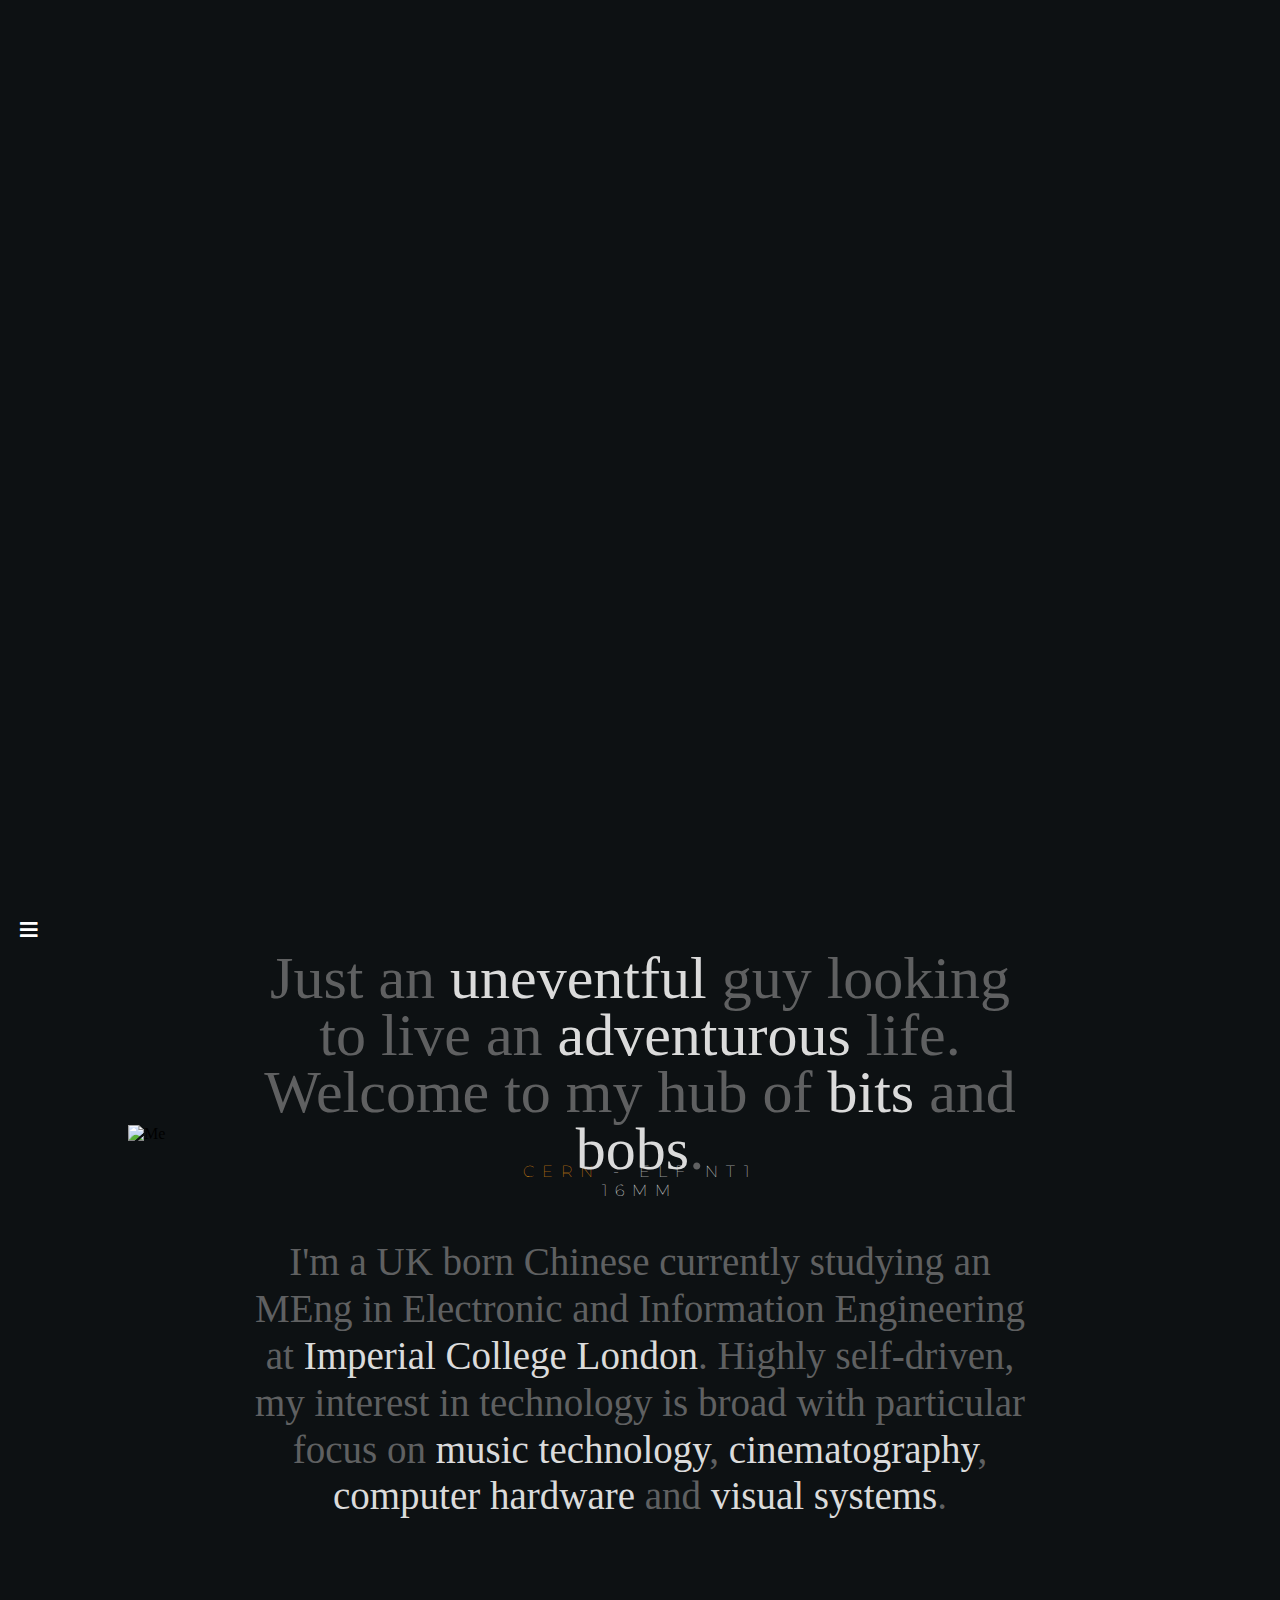
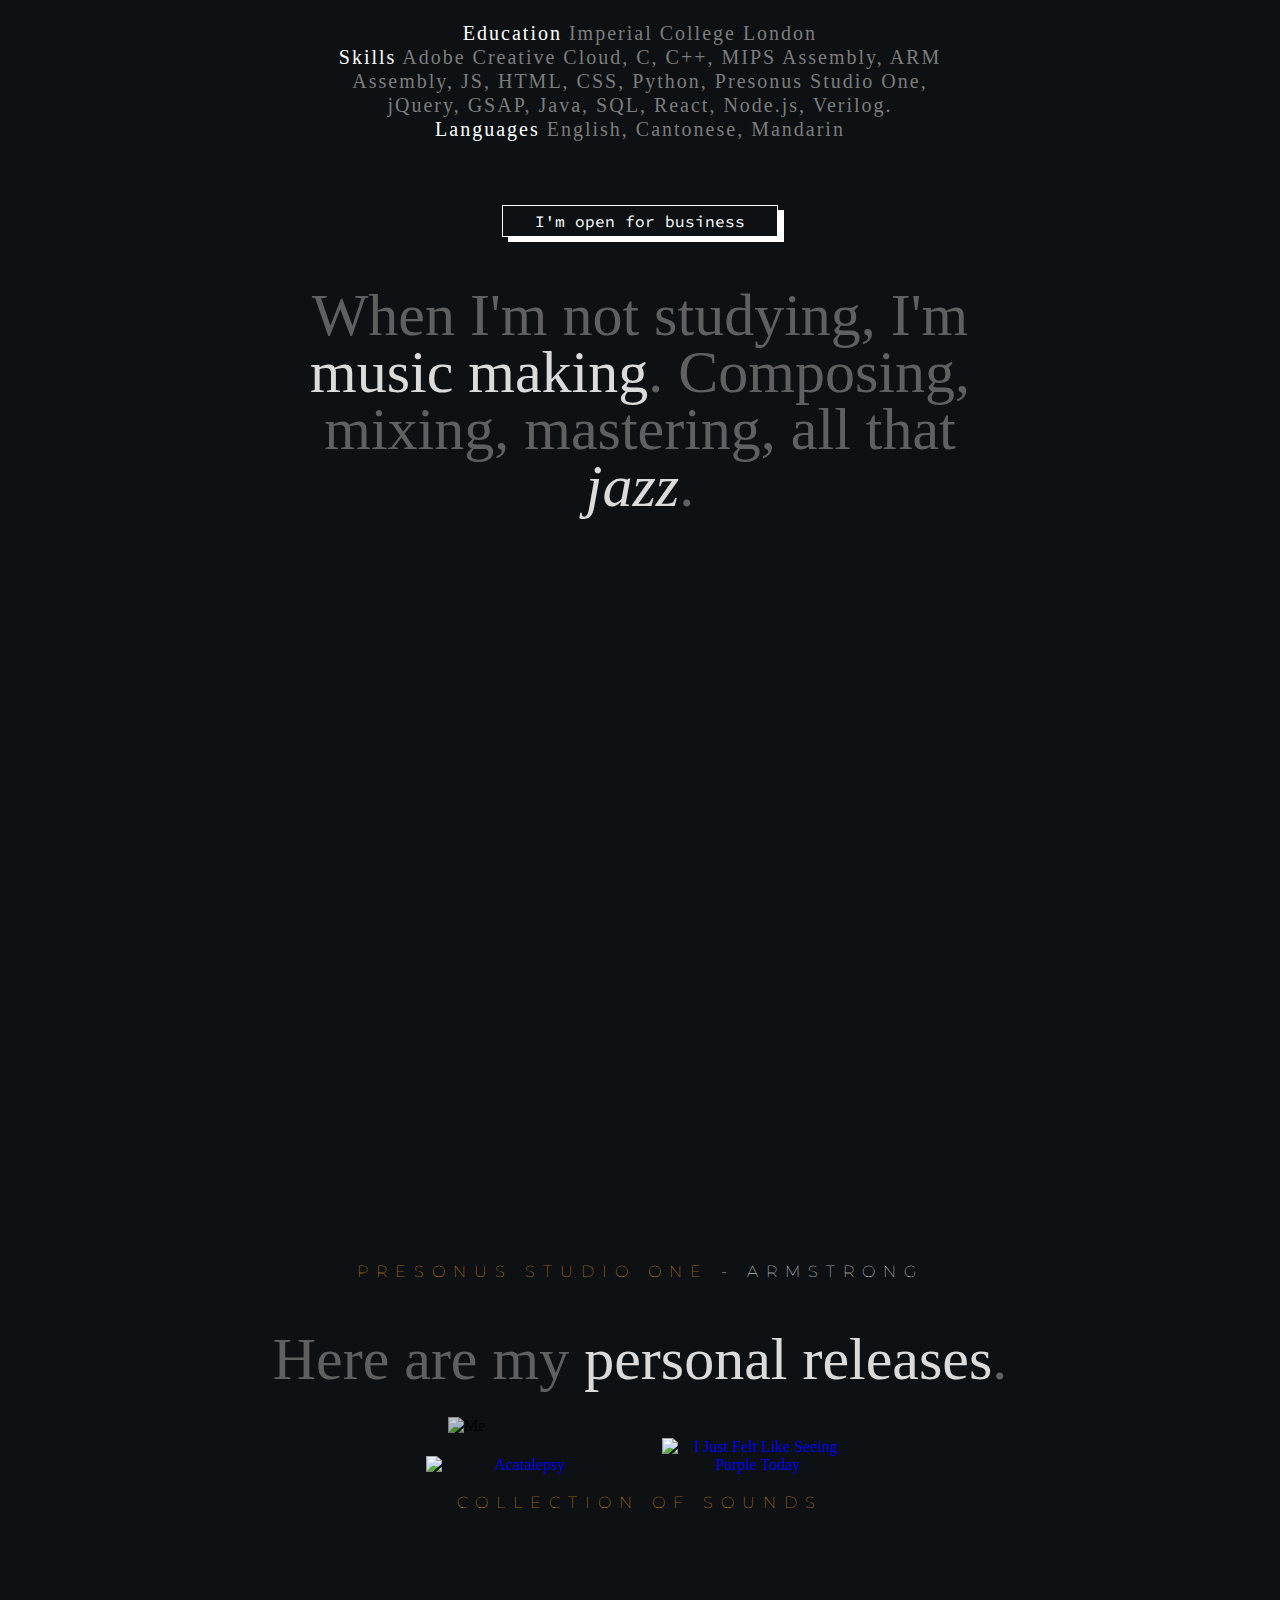
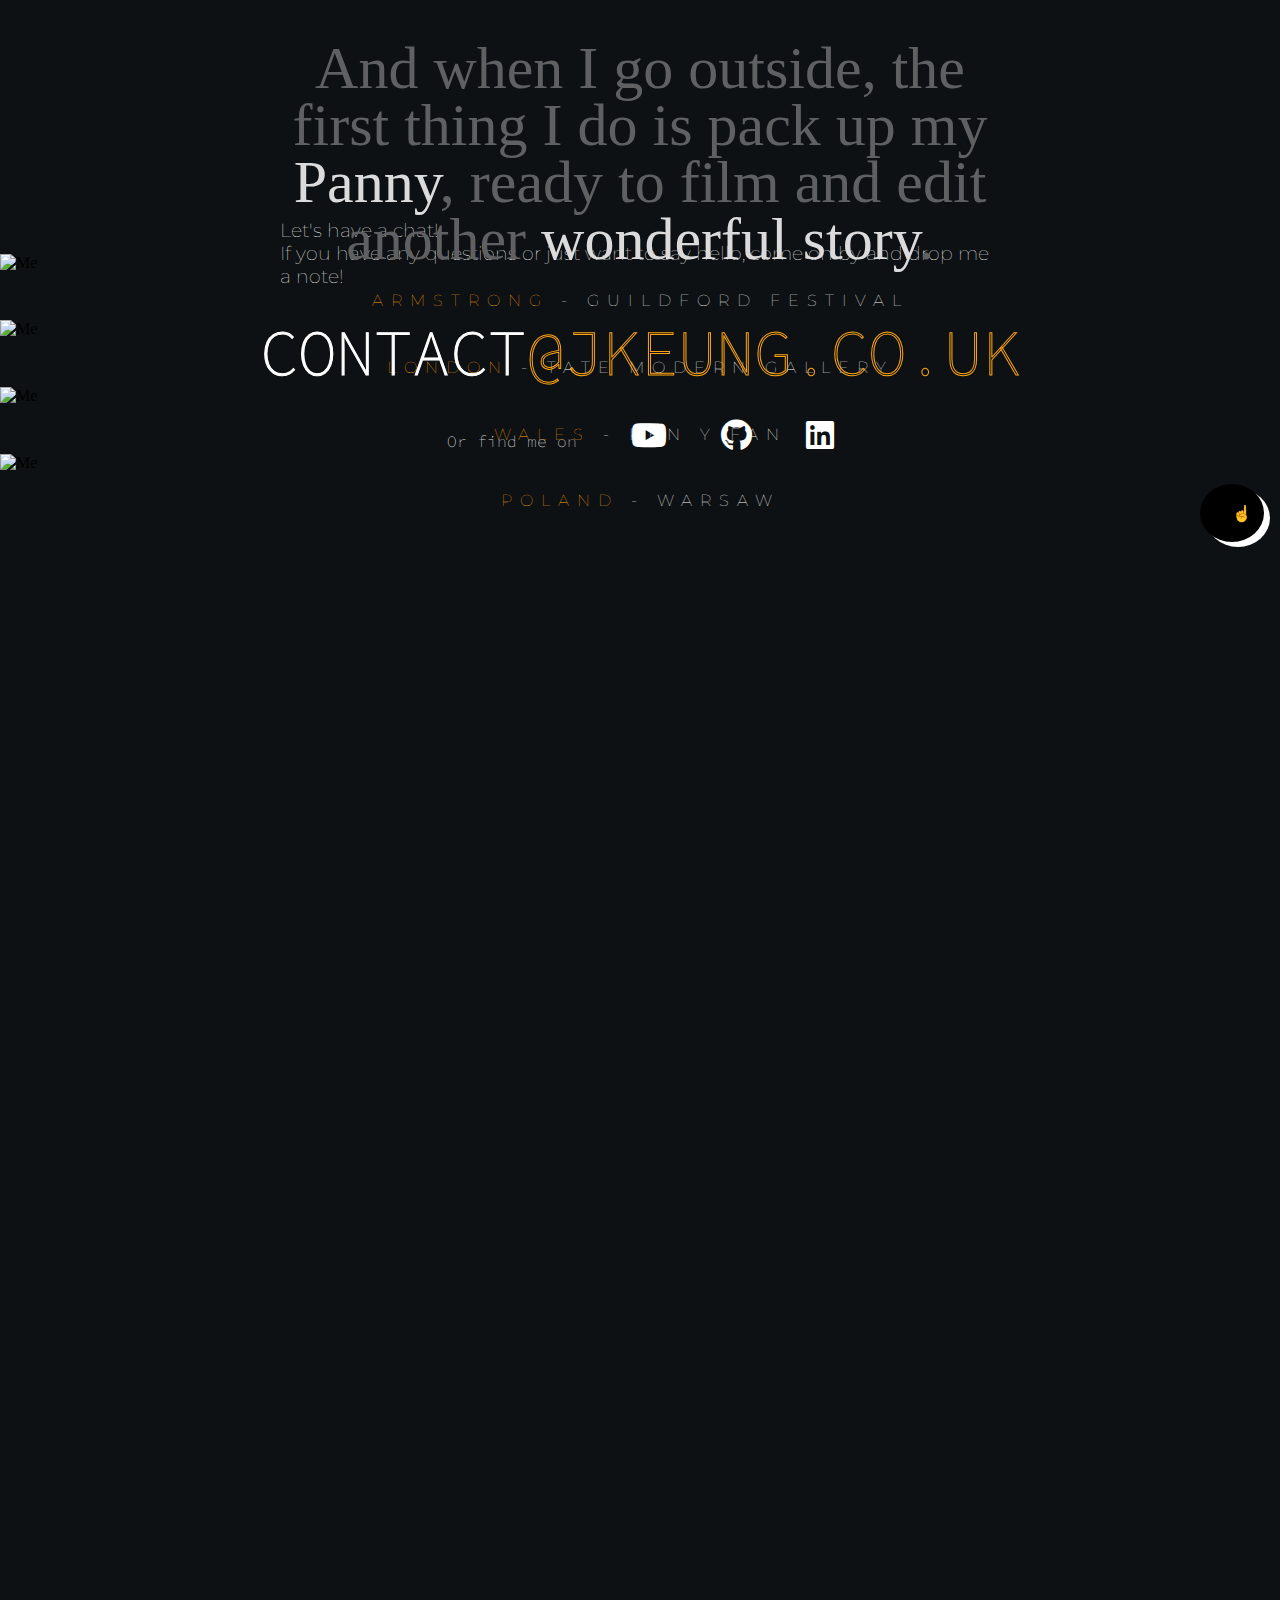
==== index.html @ 3fe52428 "Updated Animations" ====
<!DOCTYPE html>
<html lang="en">
<head>
    <meta charset="UTF-8">
    <meta name="viewport" content="width=device-width, initial-scale=1.0, minimum-scale=1">
    <title>Jason Keung - Work</title>


    <link href="https://use.fontawesome.com/releases/v5.0.7/css/all.css" rel="stylesheet">
    <link rel="stylesheet" href="https://cdnjs.cloudfare.com/ajax/libs/font-awesome/5.14.0/css/all.min.css"/>

    <link href='https://fonts.googleapis.com/css?family=Montserrat' rel='stylesheet'>
    <link href='https://fonts.googleapis.com/css?family=Roboto' rel='stylesheet'>
    <link href='https://fonts.googleapis.com/css?family=Source Code Pro' rel='stylesheet'>
    <link rel="stylesheet" href="./css/style.css">
    <link rel="stylesheet" href="./css/loading.css">
    <link rel="stylesheet" href="./css/menu.css">

    
    <link rel="apple-touch-icon" sizes="180x180" href="./favicon/favicon/apple-touch-icon.png">
    <link rel="icon" type="image/png" sizes="32x32" href="./favicon/favicon-32x32.png">
    <link rel="icon" type="image/png" sizes="16x16" href="./favicon/favicon-16x16.png">
    <link rel="manifest" href="./favicon/site.webmanifest">
    <link rel="mask-icon" href="./favicon/safari-pinned-tab.svg" color="#5bbad5">
    <meta name="msapplication-TileColor" content="#da532c">
    <meta name="theme-color" content="#ffffff">

</head>
<body>
    <div id="loader">
        <div class="container_sign">
            <svg version="1.1" viewBox="0 0 3840 2160" xml:space="preserve" xmlns="http://www.w3.org/2000/svg">
                <path class="sign1" d="m2289.1 728.01c0.03 0.08-1.18 0.64-3.61 1.66s-6.07 2.51-10.89 4.45c-9.65 3.88-24.03 9.57-42.91 16.98-37.77 14.8-93.46 36.63-165.19 64.75-71.67 28.27-159.38 62.79-260.9 103.65-50.81 20.3-104.99 42.41-162.48 65.75-28.7 11.79-58.21 23.92-88.52 36.37-15.17 6.19-30.46 12.62-45.98 19.06-15.51 6.46-31.22 12.99-47.12 19.61-127.1 53.09-265.89 112.28-414.01 177.81-74.08 32.71-150.42 67.17-228.86 103.1-4.91 2.24-9.82 4.48-14.74 6.73-4.91 2.28-9.83 4.56-14.76 6.84-9.85 4.58-19.74 9.17-29.66 13.78-19.84 9.22-39.82 18.5-59.94 27.85-20.05 9.48-40.24 19.03-60.56 28.64-10.16 4.81-20.35 9.63-30.57 14.47-5.11 2.42-10.23 4.84-15.36 7.27-5.11 2.45-10.24 4.9-15.37 7.36-40.99 19.71-82.22 40.18-122.01 64.05-19.88 11.94-39.39 24.73-58.17 38.69-4.76 3.41-9.31 7.09-13.94 10.69l-3.47 2.71-3.39 2.81-4.73 3.91-0.08 0.07-0.04 0.03c0.01 0.01 0.03 0.02 0.04 0.03 0.06 0.04 0.11 0.1 0.17 0.13 0.02 0.01 0.01 0 0.06 0.03l0.81 0.54c0.52 0.39 1.11 0.68 1.7 0.98 1.17 0.59 2.3 1.27 3.56 1.7 4.89 2.04 10.29 3.1 15.85 3.48 11.15 0.75 22.74-1.03 34.26-3.4 11.67-2.58 23.38-5.16 35.11-7.76 5.87-1.3 11.75-2.61 17.64-3.91 5.87-1.38 11.75-2.76 17.63-4.14 11.77-2.77 23.56-5.56 35.38-8.34 11.79-2.94 23.6-5.89 35.44-8.84 5.92-1.49 11.86-2.92 17.78-4.47 5.92-1.56 11.84-3.12 17.77-4.68s11.87-3.13 17.81-4.69c5.94-1.59 11.91-3.08 17.83-4.77 11.87-3.29 23.77-6.6 35.69-9.9 47.61-13.54 95.5-27.71 143.37-43.3 5.99-1.92 11.99-3.84 18-5.76 5.98-2 11.96-4 17.96-6.01 11.97-4.03 24.01-7.97 36-12.1 11.98-4.18 23.97-8.37 36-12.57l9.02-3.15 8.99-3.26c5.99-2.18 11.99-4.36 18-6.55 24.07-8.6 47.99-17.88 72.08-26.95 11.98-4.71 23.98-9.43 36-14.16l9.02-3.55 4.51-1.78 4.49-1.84c5.99-2.45 11.98-4.9 17.98-7.35s12-4.91 18.01-7.36l9.01-3.7 8.97-3.81c11.97-5.08 23.96-10.16 35.96-15.26 11.97-5.18 23.91-10.49 35.89-15.74 5.98-2.64 11.99-5.25 17.96-7.93s11.93-5.38 17.85-8.15c23.67-11.04 46.81-22.97 67.82-37.73 10.49-7.37 20.43-15.45 29.48-24.36 2.27-2.22 4.41-4.56 6.62-6.84 2.12-2.29 4.1-4.63 5.93-7.08 1.81-2.45 3.47-4.98 4.93-7.58 1.41-2.61 2.6-5.29 3.46-8 1.7-5.42 1.86-10.92-0.09-15.73-1.84-4.81-5.89-8.94-10.69-12.59-2.39-1.84-5.01-3.6-7.7-5.28l-7.99-5.11c-5.53-3.09-10.93-6.38-16.65-9.13l-4.24-2.15c-0.71-0.35-1.41-0.73-2.12-1.06l-2.16-0.99-8.65-3.95c-2.91-1.27-5.86-2.44-8.79-3.67l-4.4-1.81-4.46-1.69c-11.84-4.6-23.94-8.59-36.07-12.49-24.28-7.72-48.85-14.74-73.06-23.03l-9.04-3.23c-1.5-0.55-3.02-1.06-4.51-1.63l-4.48-1.73c-5.96-2.28-11.97-4.63-17.82-7.32-1.48-0.64-2.94-1.32-4.38-2.02l-4.35-2.08c-2.87-1.46-5.76-2.86-8.57-4.4-5.69-2.99-11.22-6.25-16.68-9.62-5.45-3.39-10.74-7.02-15.94-10.77l-3.84-2.89c-1.29-0.96-2.56-1.94-3.8-2.95l-3.75-3.01-3.66-3.12c-1.23-1.03-2.42-2.1-3.6-3.19s-2.39-2.14-3.55-3.25c-2.3-2.24-4.64-4.44-6.83-6.78-2.26-2.28-4.38-4.7-6.53-7.08-1.06-1.2-2.07-2.46-3.11-3.69l-1.54-1.85-1.48-1.91c-7.94-10.11-14.72-21.2-19.87-33.06-2.56-5.94-4.61-12.08-6.3-18.33-1.57-6.28-2.68-12.67-3.3-19.11-0.14-1.61-0.19-3.23-0.29-4.84l-0.13-2.42 0.01-2.42c0.02-1.61-0.02-3.23 0.05-4.84l0.35-4.83c0.14-1.6 0.18-3.22 0.41-4.81l0.72-4.77 0.54-3.57 0.27-1.17 1.07-4.69c2.98-12.48 7.81-24.37 13.79-35.48 5.99-11.12 13.11-21.5 20.86-31.24 7.76-9.75 16.16-18.87 24.91-27.53 17.63-17.16 36.17-33.03 55.45-47.77 19.29-14.72 39.26-28.27 59.57-40.98 40.66-25.41 82.69-47.33 124.69-67.78 42.03-20.46 84.26-39.28 126.52-56.5 42.27-17.22 84.56-32.84 126.74-46.97 21.14-7.01 42.49-13.4 64.33-17.51 21.8-4.09 44.2-5.68 66.21-2.99l4.11 0.55c1.37 0.18 2.74 0.36 4.12 0.63 2.76 0.5 5.52 1.08 8.26 1.85 5.47 1.5 10.91 3.58 15.95 6.73 2.5 1.6 4.91 3.42 7.06 5.6 2.13 2.19 4 4.67 5.51 7.37 2.94 5.43 4.16 11.72 3.91 17.66-0.04 1.49-0.26 2.95-0.4 4.42-0.28 1.43-0.49 2.89-0.85 4.28-0.38 1.39-0.69 2.81-1.18 4.14-0.45 1.36-0.9 2.71-1.45 4-2.09 5.24-4.75 10.13-7.69 14.76-0.74 1.16-1.51 2.28-2.26 3.42-0.79 1.1-1.57 2.24-2.37 3.31-1.63 2.11-3.26 4.23-4.89 6.34l-2.44 3.16c-0.82 1.05-1.6 2.13-2.49 3.12-1.73 2.02-3.45 4.04-5.18 6.06-13.87 16.06-29.23 30.53-45.38 43.62-16.16 13.1-33.12 24.85-50.41 35.65s-34.92 20.64-52.6 29.93c-4.42 2.33-8.86 4.58-13.27 6.86-4.43 2.23-8.86 4.46-13.27 6.68-8.88 4.32-17.73 8.62-26.53 12.9-35.31 16.9-70.3 32.8-105.07 47.28-4.34 1.83-8.66 3.66-12.97 5.49-4.34 1.76-8.67 3.51-12.99 5.26-8.65 3.48-17.21 7.03-25.8 10.39-17.2 6.65-34.18 13.35-51.15 19.51-4.23 1.57-8.45 3.13-12.66 4.69-2.1 0.78-4.21 1.55-6.31 2.33-2.11 0.75-4.22 1.49-6.32 2.24-8.41 2.98-16.78 5.95-25.1 8.89-4.15 1.5-8.32 2.9-12.48 4.31-4.15 1.41-8.3 2.81-12.43 4.21-8.27 2.78-16.46 5.64-24.67 8.26-65.54 21.46-128.58 39.91-188.63 55.78-60.03 15.93-116.99 29.57-170.41 41.54-53.43 11.97-103.33 22.27-149.33 31.36-46.01 9.08-88.11 16.97-126.02 23.86-75.82 13.75-134.81 23.74-174.82 30.45-20.01 3.35-35.27 5.84-45.54 7.46-5.14 0.81-9.02 1.4-11.63 1.77s-3.93 0.51-3.95 0.43c-0.01-0.09 1.28-0.4 3.86-0.93 2.58-0.54 6.43-1.3 11.54-2.27 10.21-1.95 25.42-4.77 45.37-8.44 39.89-7.35 98.77-17.96 174.46-32.29 37.84-7.18 79.87-15.36 125.79-24.7 45.92-9.36 95.72-19.92 149.03-32.14s110.13-26.09 170-42.23c59.89-16.08 122.74-34.72 188.06-56.35 8.19-2.63 16.35-5.51 24.58-8.32 4.12-1.41 8.24-2.83 12.38-4.24 4.14-1.42 8.3-2.83 12.43-4.34 8.29-2.97 16.62-5.95 25-8.95 2.1-0.75 4.19-1.5 6.29-2.25 2.09-0.78 4.18-1.56 6.28-2.34 4.19-1.57 8.4-3.14 12.61-4.72 16.9-6.2 33.81-12.93 50.94-19.6 8.55-3.38 17.08-6.94 25.69-10.44 4.3-1.76 8.61-3.52 12.93-5.28 4.29-1.83 8.6-3.67 12.92-5.51 34.61-14.53 69.44-30.47 104.59-47.39 8.76-4.29 17.56-8.59 26.4-12.92 4.39-2.22 8.78-4.45 13.19-6.68 4.38-2.28 8.79-4.53 13.17-6.85 17.53-9.26 34.96-19.05 52-29.74 17.03-10.69 33.69-22.29 49.5-35.16 15.8-12.86 30.76-27.01 44.21-42.66 1.67-1.96 3.35-3.93 5.02-5.9 0.86-0.97 1.61-2.02 2.41-3.03l2.36-3.08c1.58-2.05 3.16-4.1 4.74-6.16 0.77-1.03 1.48-2.07 2.22-3.11 0.69-1.06 1.41-2.11 2.09-3.18 2.71-4.27 5.1-8.72 6.92-13.32 1.79-4.58 3.11-9.34 3.25-14 0.17-4.66-0.75-9.17-2.89-13.15-1.11-1.95-2.47-3.76-4.06-5.41-1.61-1.64-3.49-3.05-5.5-4.33-4.05-2.53-8.73-4.35-13.61-5.68-2.44-0.68-4.95-1.2-7.49-1.66-1.26-0.24-2.56-0.41-3.86-0.58l-3.9-0.52c-20.88-2.51-42.34-0.99-63.5 3.02-21.2 4.03-42.17 10.32-63.12 17.31-41.95 14.12-84.05 29.74-126.11 46.94s-84.07 36-125.89 56.41c-41.81 20.43-83.54 42.25-123.74 67.43-20.09 12.59-39.8 26.01-58.8 40.53-18.97 14.53-37.26 30.22-54.48 47.01-8.52 8.45-16.66 17.31-24.12 26.7-7.45 9.38-14.24 19.3-19.88 29.81-5.64 10.5-10.13 21.61-12.87 33.14l-0.98 4.33-0.25 1.08-0.17 1.1-0.33 2.19-0.66 4.39c-0.22 1.46-0.24 2.95-0.37 4.42l-0.32 4.42c-0.06 1.48-0.02 2.96-0.04 4.44l-0.01 2.22 0.12 2.22c0.09 1.48 0.14 2.96 0.27 4.43 0.57 5.9 1.59 11.75 3.03 17.52 1.56 5.74 3.45 11.4 5.83 16.9 4.77 10.98 11.1 21.34 18.6 30.88l1.39 1.8 1.46 1.75c0.98 1.16 1.93 2.35 2.94 3.49 2.04 2.26 4.04 4.55 6.2 6.72 2.09 2.23 4.32 4.32 6.51 6.45 1.1 1.06 2.26 2.07 3.39 3.1s2.26 2.06 3.44 3.04l3.5 2.99 3.59 2.89c1.19 0.97 2.41 1.91 3.64 2.83l3.69 2.78c5 3.6 10.09 7.1 15.35 10.36 5.26 3.25 10.6 6.39 16.09 9.28 2.72 1.49 5.51 2.84 8.28 4.25l4.21 2c1.4 0.68 2.81 1.33 4.23 1.95 5.64 2.6 11.44 4.86 17.31 7.1l4.39 1.69c1.46 0.56 2.96 1.07 4.43 1.6l8.89 3.17c23.86 8.17 48.35 15.15 72.85 22.93 12.23 3.93 24.5 7.97 36.61 12.66l4.55 1.72 4.51 1.85c3 1.26 6.02 2.46 9.01 3.76l8.91 4.06 2.23 1.02c0.74 0.35 1.46 0.73 2.2 1.1l4.38 2.22c5.9 2.84 11.54 6.25 17.27 9.47l8.33 5.32c2.78 1.75 5.54 3.59 8.28 5.69 2.73 2.09 5.43 4.43 7.88 7.18 2.42 2.77 4.62 5.99 6.02 9.64 1.51 3.59 2.11 7.54 2.12 11.35-0.02 3.82-0.64 7.57-1.77 11.03-4.46 13.95-14.17 24.42-23.46 33.65-9.5 9.36-19.87 17.78-30.74 25.42-21.78 15.29-45.43 27.45-69.35 38.61-191.72 87.15-385.57 156.9-576.64 210.62-11.96 3.31-23.88 6.61-35.79 9.9-5.94 1.68-11.92 3.18-17.88 4.77-5.96 1.56-11.91 3.13-17.85 4.69s-11.88 3.12-17.81 4.68c-5.93 1.55-11.89 2.98-17.82 4.47-11.87 2.95-23.72 5.9-35.54 8.84-11.85 2.78-23.68 5.56-35.48 8.33-5.9 1.38-11.79 2.76-17.68 4.13-5.9 1.3-11.8 2.61-17.68 3.91-11.79 2.59-23.47 5.22-35.27 7.76-5.95 1.22-11.99 2.3-18.14 2.98-6.14 0.68-12.4 0.99-18.73 0.55-6.32-0.45-12.75-1.67-18.85-4.21-1.55-0.56-3-1.38-4.47-2.15-0.74-0.38-1.47-0.76-2.15-1.25l-2.83-1.89c-2.18-1.73-4.34-3.63-6.51-5.43-0.47-0.46-1.24-0.91-1.47-1.37l1.56-1.38c1.05-0.92 2.04-1.85 3.14-2.77 2.98-2.47 5.95-4.93 8.93-7.4l3.45-2.85 3.53-2.75c4.71-3.65 9.35-7.39 14.18-10.84 19.09-14.15 38.87-27.09 58.99-39.14 40.25-24.08 81.76-44.6 122.85-64.3 5.14-2.45 10.27-4.9 15.4-7.35 5.13-2.42 10.26-4.84 15.38-7.25 10.24-4.83 20.44-9.64 30.61-14.43 20.34-9.58 40.56-19.1 60.64-28.56 20.14-9.32 40.15-18.57 60.02-27.76 9.93-4.59 19.83-9.17 29.7-13.74 4.93-2.28 9.86-4.55 14.78-6.82 4.93-2.24 9.85-4.47 14.76-6.71 78.54-35.81 154.98-70.13 229.17-102.69 148.33-65.23 287.33-124.06 414.64-176.75 15.92-6.56 31.66-13.05 47.2-19.45 15.55-6.39 30.87-12.77 46.06-18.91 30.36-12.34 59.93-24.36 88.68-36.04 57.6-23.12 111.88-44.99 162.8-65.05 101.74-40.37 189.67-74.37 261.56-102.08 71.95-27.57 127.87-48.84 165.88-63 19-7.11 33.5-12.49 43.26-16.05 4.88-1.78 8.58-3.11 11.07-3.97 2.53-0.83 3.8-1.23 3.83-1.15z"/>
                <path class="sign2" d="m1366.5 1571.2c-0.23-0.26 3.07-3.62 9.55-9.78 3.24-3.08 7.28-6.86 12.07-11.3 4.78-4.45 10.37-9.5 16.51-15.36 6.18-5.81 13.06-12.26 20.58-19.33 1.88-1.76 3.81-3.56 5.77-5.4 1.94-1.87 3.92-3.77 5.94-5.71 4.04-3.88 8.23-7.91 12.58-12.08s8.85-8.48 13.49-12.93c4.58-4.51 9.31-9.17 14.18-13.96s9.88-9.71 15.02-14.77c5.15-5.05 10.29-10.37 15.64-15.74 5.33-5.39 10.79-10.9 16.37-16.54 5.56-5.66 11.14-11.55 16.89-17.49 5.73-5.97 11.62-12.02 17.53-18.26 5.88-6.28 11.86-12.67 17.95-19.18 3.05-3.25 6.12-6.53 9.21-9.84 3.1-3.3 6.14-6.72 9.25-10.11 6.2-6.81 12.49-13.73 18.88-20.75 3.22-3.49 6.36-7.09 9.55-10.7s6.4-7.24 9.63-10.9c6.45-7.33 13.09-14.67 19.56-22.31 6.53-7.6 13.14-15.29 19.83-23.07 3.37-3.87 6.64-7.86 9.97-11.84 3.32-3.98 6.67-7.99 10.03-12.01 3.36-4.03 6.74-8.07 10.14-12.14 3.39-4.07 6.7-8.24 10.09-12.39 6.73-8.32 13.53-16.71 20.39-25.19 27.14-34.13 54.55-70.01 81.86-107.33 6.75-9.39 13.46-18.72 20.12-27.99 3.36-4.62 6.62-9.28 9.87-13.92 3.26-4.63 6.5-9.26 9.68-13.9 12.79-18.51 25.13-36.93 36.87-55.28 11.75-18.34 22.98-36.54 33.59-54.59 10.57-18.08 20.53-35.99 29.89-53.65 9.29-17.7 17.9-35.19 25.91-52.35 1.95-4.31 3.88-8.6 5.79-12.85 0.95-2.13 1.94-4.23 2.84-6.36 0.91-2.13 1.81-4.25 2.72-6.36 1.78-4.23 3.64-8.39 5.33-12.58s3.36-8.34 5.02-12.46c1.7-4.1 3.19-8.25 4.75-12.32 0.77-2.04 1.54-4.07 2.31-6.1 0.77-2.02 1.53-4.03 2.23-6.06 2.83-8.09 5.73-15.99 8.2-23.85 1.27-3.92 2.58-7.79 3.77-11.65 1.16-3.87 2.31-7.7 3.44-11.48 0.57-1.89 1.13-3.78 1.69-5.65 0.51-1.89 1.03-3.76 1.54-5.62 1.02-3.73 2.02-7.42 3.01-11.06 7.7-29.21 12.68-56.13 15.97-79.91 3.36-23.78 4.62-44.46 5.33-61.36 0.14-4.23 0.27-8.22 0.39-11.97 0.11-3.75 0.03-7.26 0.07-10.52 0.02-3.26 0.03-6.27 0.05-9.02 0.03-2.75-0.1-5.25-0.13-7.48-0.18-8.92-0.1-13.63 0.24-13.66s0.94 4.64 1.77 13.56c0.18 2.23 0.48 4.73 0.61 7.49s0.27 5.78 0.43 9.05c0.12 3.27 0.35 6.8 0.4 10.57 0.02 3.78 0.04 7.8 0.06 12.05-0.12 17.02-0.82 37.91-3.68 61.97-2.79 24.06-7.33 51.34-14.67 80.95-0.95 3.69-1.91 7.43-2.88 11.21-0.49 1.89-0.98 3.79-1.47 5.7-0.54 1.9-1.08 3.81-1.63 5.73-1.09 3.84-2.2 7.72-3.32 11.64-1.16 3.91-2.43 7.83-3.66 11.8-2.4 7.97-5.23 15.98-8 24.18-0.68 2.05-1.43 4.09-2.18 6.14s-1.5 4.11-2.26 6.18c-1.53 4.13-2.99 8.33-4.67 12.49-1.64 4.17-3.28 8.38-4.95 12.63-1.67 4.24-3.49 8.46-5.26 12.74-0.89 2.14-1.79 4.28-2.68 6.44s-1.87 4.29-2.81 6.44c-1.9 4.3-3.81 8.64-5.74 13.01-7.94 17.36-16.49 35.06-25.74 52.96-9.31 17.86-19.25 35.95-29.81 54.2-10.6 18.22-21.83 36.58-33.58 55.06s-24.11 37.03-36.93 55.64c-3.18 4.67-6.43 9.32-9.71 13.98-3.26 4.67-6.53 9.35-9.89 13.98-6.68 9.3-13.41 18.67-20.18 28.09-27.4 37.44-54.96 73.4-82.29 107.56-6.91 8.48-13.76 16.88-20.55 25.2-3.41 4.15-6.75 8.32-10.17 12.39-3.42 4.06-6.83 8.11-10.22 12.13s-6.76 8.02-10.12 12c-3.36 3.97-6.66 7.96-10.07 11.82-6.75 7.77-13.43 15.44-20.02 23.03-6.54 7.63-13.26 14.94-19.77 22.25-3.27 3.64-6.52 7.26-9.74 10.86-3.23 3.59-6.41 7.18-9.67 10.65-6.47 6.99-12.84 13.87-19.12 20.65-3.15 3.38-6.23 6.77-9.37 10.06s-6.25 6.54-9.34 9.78c-6.17 6.46-12.24 12.81-18.2 19.04-6 6.19-11.98 12.18-17.79 18.1-5.84 5.89-11.5 11.72-17.15 17.32-5.67 5.57-11.22 11.02-16.65 16.35-5.44 5.3-10.68 10.55-15.92 15.53s-10.34 9.83-15.3 14.54c-4.97 4.71-9.79 9.28-14.47 13.72-4.75 4.36-9.35 8.59-13.79 12.67-4.45 4.08-8.74 8.01-12.88 11.8-2.07 1.89-4.1 3.75-6.09 5.57-2.02 1.79-3.99 3.54-5.93 5.25-7.75 6.84-14.83 13.09-21.2 18.71-6.35 5.65-12.15 10.47-17.14 14.7-5 4.21-9.26 7.75-12.71 10.59-6.88 5.67-10.62 8.52-10.85 8.26z"/>
                <path class="sign3" d="m3602 1239.3c0.02 0.08-0.85 0.33-2.56 0.73s-4.29 0.96-7.7 1.67c-6.82 1.42-16.97 3.45-30.3 6.06-26.66 5.2-66 12.75-116.72 22.2-50.72 9.44-112.81 20.84-185.02 33.36-72.23 12.47-154.58 26.11-245.91 39.37-11.41 1.68-22.98 3.26-34.67 4.92-11.69 1.68-23.53 3.26-35.5 4.87-23.93 3.25-48.41 6.47-73.49 9.24-12.55 1.34-25.24 2.63-38.09 3.59-6.42 0.55-12.89 0.9-19.39 1.33-6.51 0.29-13.04 0.7-19.61 0.85-26.29 0.87-53.19 0.29-80.39-2.61-3.4-0.39-6.8-0.79-10.21-1.18-3.43-0.43-6.89-0.97-10.33-1.6-6.89-1.28-13.77-2.97-20.54-5.33-6.76-2.37-13.42-5.42-19.58-9.6-6.14-4.16-11.73-9.61-15.69-16.27-1.98-3.32-3.55-6.9-4.61-10.63-1.08-3.71-1.68-7.47-2.05-11.15-0.73-7.38-0.59-14.49-1.22-21.26-0.32-3.38-0.81-6.65-1.68-9.78-0.82-3.16-2.08-6.18-3.59-9.06-3.02-5.78-7.46-10.82-12.69-15.03-2.6-2.12-5.44-4.01-8.41-5.72-2.97-1.7-6.05-3.27-9.26-4.61-3.2-1.35-6.49-2.57-9.85-3.64-3.36-1.05-6.78-1.97-10.24-2.78-6.93-1.58-14.03-2.7-21.2-3.41-3.59-0.36-7.17-0.62-10.83-0.75-3.67-0.12-7.34-0.23-11.03-0.35-29.46-0.81-59.39 0.7-89.57 3.86-30.18 3.15-60.62 7.77-91.39 12.84-30.77 5.06-61.89 10.61-93.53 15.39-7.92 1.18-15.84 2.4-23.83 3.43-3.99 0.54-7.98 1.07-11.98 1.61-4.01 0.48-8.03 1-12.05 1.44-16.11 1.82-32.35 3.24-48.72 4.14-32.73 1.71-66 1.42-99.32-2.47-8.33-0.92-16.64-2.19-24.96-3.56-8.29-1.51-16.59-3.1-24.83-5.11-8.26-1.9-16.43-4.25-24.59-6.71-8.11-2.62-16.21-5.35-24.15-8.58-7.99-3.1-15.79-6.71-23.55-10.45-7.67-3.92-15.31-7.95-22.65-12.53-3.73-2.19-7.32-4.62-10.94-7-1.83-1.16-3.56-2.46-5.34-3.71l-5.3-3.77c-3.43-2.63-6.92-5.21-10.3-7.89-3.35-2.71-6.78-5.37-10.07-8.15-13.3-11-26.15-22.44-39.34-33.38-13.2-10.9-26.8-21.29-41.39-29.98-1.79-1.16-3.68-2.1-5.53-3.13l-5.59-3.03-8.61-4.05c-0.95-0.47-1.95-0.8-2.93-1.2l-5.89-2.32-1.47-0.58c-0.5-0.18-1-0.34-1.5-0.51l-3-1c-2-0.67-4.05-1.21-6.07-1.82-2.04-0.55-4.1-1.05-6.15-1.57-16.53-3.81-33.71-4.94-50.88-4.02-17.18 0.96-34.24 3.89-50.98 8.02s-33.17 9.5-49.33 15.48c-16.17 6.02-32.11 12.5-47.48 19.87-15.38 7.35-30.19 15.66-43.9 25.34-6.85 4.83-13.37 10.07-19.49 15.67-6.12 5.61-11.83 11.61-16.91 18.07-5.09 6.44-9.61 13.29-13.42 20.5-0.89 1.83-1.85 3.63-2.69 5.48-0.81 1.86-1.7 3.71-2.43 5.57-1.48 3.71-2.66 7.46-3.35 11.18-0.66 3.71-0.85 7.41-0.22 10.83 0.57 3.42 1.98 6.63 4.03 9.37 4.1 5.54 11.02 9.1 18.44 11.23 7.46 2.14 15.49 3.01 23.53 3.26 4.13 0.05 8.25 0.1 12.37 0.16l6.17 0.08c2.06 0.02 4.11-0.08 6.17-0.11 4.11-0.1 8.22-0.19 12.32-0.29 2.05-0.02 4.1-0.17 6.14-0.28l6.14-0.36 6.13-0.36 3.06-0.18 3.05-0.27c4.07-0.37 8.14-0.74 12.2-1.11 4.07-0.32 8.11-0.85 12.15-1.34s8.08-0.99 12.11-1.48c4.02-0.61 8.03-1.21 12.04-1.82 4.01-0.6 8.02-1.19 11.99-1.94 31.89-5.53 63.17-12.91 93.77-21.53 30.6-8.64 60.57-18.37 90.02-28.55 7.36-2.54 14.67-5.19 21.98-7.76 3.65-1.29 7.3-2.59 10.94-3.88s7.25-2.65 10.87-3.98c7.23-2.66 14.44-5.31 21.62-7.96 7.16-2.72 14.3-5.43 21.41-8.14 113.76-43.54 219.42-91.15 317.92-136.44 49.24-22.7 96.7-44.85 142.34-66.09 45.63-21.27 89.35-41.8 130.89-61.79 41.54-19.98 80.9-39.41 117.88-58.29 36.98-18.87 71.58-37.2 103.66-54.83 8-4.45 15.86-8.82 23.58-13.11 7.68-4.36 15.22-8.64 22.61-12.85 14.79-8.41 28.89-16.7 42.37-24.72 26.94-16.05 51.32-31.12 73.07-44.95 43.51-27.66 76.59-50.22 98.98-65.58 11.18-7.71 19.7-13.58 25.43-17.53 2.87-1.97 5.05-3.44 6.53-4.4s2.25-1.41 2.3-1.35c0.05 0.07-0.62 0.66-2 1.76s-3.46 2.71-6.23 4.82c-5.54 4.22-13.87 10.38-24.87 18.35-22.03 15.9-54.79 39.01-98.03 67.21-21.62 14.1-45.88 29.44-72.72 45.77-13.43 8.15-27.48 16.58-42.23 25.12-7.38 4.27-14.9 8.62-22.55 13.05-7.7 4.36-15.54 8.79-23.52 13.3-32.01 17.89-66.54 36.48-103.47 55.6-36.92 19.13-76.23 38.79-117.71 59-41.48 20.22-85.14 40.96-130.69 62.41-45.57 21.43-92.94 43.75-142.14 66.63-98.41 45.65-204.1 93.61-318.1 137.52-7.13 2.73-14.28 5.46-21.46 8.21-7.2 2.67-14.43 5.34-21.68 8.03-3.63 1.33-7.24 2.71-10.9 4.01-3.65 1.3-7.31 2.61-10.97 3.91-7.33 2.6-14.66 5.26-22.05 7.83-29.55 10.27-59.68 20.11-90.51 28.87-30.83 8.73-62.42 16.24-94.71 21.88-4.02 0.77-8.09 1.37-12.15 1.98-4.06 0.62-8.13 1.24-12.2 1.86-4.09 0.51-8.18 1.01-12.28 1.52s-8.2 1.05-12.33 1.37c-4.12 0.38-8.25 0.76-12.39 1.14l-3.1 0.28-3.11 0.19-6.23 0.37-6.24 0.37c-2.08 0.12-4.16 0.28-6.25 0.3-4.17 0.1-8.35 0.21-12.53 0.31-2.09 0.04-4.18 0.14-6.28 0.12l-6.29-0.07c-4.19-0.05-8.39-0.1-12.6-0.15-8.59-0.27-17.31-1.16-25.96-3.62-4.31-1.23-8.61-2.92-12.69-5.28-4.07-2.34-7.92-5.51-10.91-9.49-2.99-3.97-5.04-8.69-5.87-13.58-0.89-4.88-0.59-9.74 0.22-14.32 0.84-4.58 2.24-8.92 3.88-13.06 0.81-2.09 1.75-4.05 2.64-6.07 0.91-2 1.94-3.95 2.9-5.92 4.1-7.78 8.97-15.16 14.42-22.05 5.44-6.91 11.51-13.3 17.97-19.23 6.47-5.92 13.31-11.42 20.46-16.47 14.3-10.1 29.59-18.68 45.34-26.21 15.76-7.56 31.93-14.14 48.32-20.24 16.42-6.08 33.19-11.57 50.4-15.82s34.87-7.3 52.84-8.31c17.95-0.97 36.11 0.21 53.69 4.27 2.19 0.55 4.38 1.08 6.55 1.67 2.16 0.65 4.34 1.22 6.47 1.94l3.2 1.07c0.53 0.18 1.07 0.35 1.6 0.54l1.57 0.62 6.27 2.47c1.04 0.43 2.11 0.78 3.11 1.28l3.04 1.43 6.07 2.86c1.97 1.04 3.92 2.12 5.88 3.19 1.95 1.08 3.95 2.09 5.81 3.29 15.28 9.11 29.27 19.83 42.67 30.9 13.37 11.1 26.21 22.54 39.32 33.4 3.25 2.76 6.59 5.35 9.88 8.01 3.31 2.63 6.7 5.14 10.04 7.7l5.13 3.65c1.72 1.2 3.39 2.47 5.16 3.59 3.5 2.3 6.96 4.65 10.56 6.77 7.09 4.43 14.47 8.33 21.88 12.13 7.5 3.62 15.05 7.12 22.8 10.13 7.69 3.13 15.56 5.79 23.44 8.34 7.93 2.4 15.88 4.69 23.93 6.55 8.02 1.97 16.13 3.53 24.22 5.01 8.13 1.35 16.25 2.6 24.41 3.51 32.62 3.85 65.37 4.18 97.67 2.53 16.16-0.87 32.22-2.25 48.16-4.03 3.99-0.43 7.96-0.94 11.94-1.41 3.97-0.53 7.94-1.06 11.9-1.58 7.93-1.01 15.82-2.21 23.69-3.37 31.49-4.71 62.58-10.2 93.44-15.22 30.86-5.03 61.49-9.62 91.97-12.74 30.47-3.13 60.82-4.6 90.76-3.7 3.74 0.13 7.48 0.26 11.21 0.39 3.74 0.14 7.54 0.42 11.28 0.81 7.51 0.76 14.96 1.95 22.31 3.65 3.67 0.87 7.31 1.86 10.92 3 3.6 1.15 7.15 2.47 10.64 3.96 3.5 1.48 6.9 3.21 10.21 5.12 3.3 1.92 6.51 4.06 9.5 6.51 3 2.43 5.81 5.13 8.34 8.1 2.54 2.96 4.72 6.24 6.55 9.69 1.81 3.46 3.31 7.1 4.28 10.86 1.03 3.76 1.58 7.57 1.92 11.27 0.66 7.42 0.5 14.51 1.16 21.2 0.32 3.34 0.85 6.57 1.72 9.62 0.86 3.04 2.13 5.94 3.72 8.65 3.2 5.41 7.79 9.98 13.13 13.63s11.35 6.46 17.59 8.67 12.72 3.83 19.27 5.06c3.28 0.61 6.57 1.14 9.89 1.56 3.35 0.4 6.69 0.8 10.03 1.19 26.72 2.94 53.25 3.61 79.25 2.84 6.5-0.12 12.98-0.5 19.42-0.77 6.44-0.41 12.85-0.73 19.23-1.25 12.75-0.91 25.37-2.14 37.86-3.42 24.97-2.65 49.42-5.76 73.34-8.91 11.96-1.55 23.79-3.08 35.48-4.7 11.69-1.61 23.25-3.13 34.66-4.75 91.31-12.8 173.69-25.94 245.97-37.89 72.28-11.99 134.45-22.83 185.27-31.68 50.82-8.84 90.28-15.7 117.04-20.35 13.39-2.29 23.6-3.99 30.48-5.08 3.44-0.55 6.04-0.94 7.79-1.17 1.73-0.28 2.62-0.36 2.64-0.27z"/>
            </svg>
        </div>
    </div>

    <div class="gs_reveal gs_reveal_fromLeft inner">
        <div class="fixed">
            <div  id="heading">
                <a href="./index.html"><h1>Jkeung.co.uk</h1></a>
            </div>
            <ul>
                <li class="gs_reveal"><a href="./about.html"><h3>ABOUT</h3></a></li>
                <li class="gs_reveal"><a href="./contact.html"><h3>CONTACT</h3></a></li>
            </ul>
    
            <div class="gs_reveal p-container">
                <p>Welcome to my work site. If you're looking for other things I do click <a href="http://jkeung.co.uk/" target="_blank"><span>HERE</span></a>!</p>
            </div>

        </div>


        <a href="./img/A4.pdf" target="_blank">
            <button>I'm open for business</button>
        </a>


        <div class="background_vid">
            <div id="recent"><h2>Recent</h2></div>

            <div class="vid_container">
                <iframe src="https://www.youtube.com/embed/h0tMxs4Ttmw?controls=0&showinfo=0&rel=0&autoplay=1&loop=1&mute=1&playlist=h0tMxs4Ttmw" frameborder="0" allowfullscreen></iframe>
            </div>
            
            <div class="gs_reveal gs_reveal_fromLeft title"><h2><span>JASON K</span> - Acatalepsy Full Mini Album</h2></div>
        </div>

    </div>

    <div class="gs_reveal gs_reveal_fromRight right">
        <ul>
            <li>
                <a href="https://www.youtube.com/channel/UCP5JJh8VukJMU1jd0BUhjgQ/" target="_blank"><i class="fab fa-youtube"></i></a>
            </li>
            <li>
                <a href="https://github.com/Jk4818/" target="_blank"><i class="fab fa-github"></i></a>
            </li>
            <li>
                <a href="https://www.linkedin.com/in/jkeung/" target="_blank"><i class="fab fa-linkedin"></i></a>
            </li>
        </ul>
        <div id="date">
            <p>2020</p>
        </div>
        
    </div>

    <section class="content">

        <div id="nav">
            <input type ="checkbox" id="circleMenu">
            <label for = "circleMenu"><i class="fas fa-bars"></i></label> 
            <div class="nav_container">
                <div class="menu">
                    <a href="#/"><h2>Home</h2></a>
                    <a href=""><h2>About</h2></a>
                    <a href=""><h2>Contact</h2></a>
                </div>
            </div>
        </div>


        <div class="gs_reveal h_wrapper">
            <h2>
                Just an <span>uneventful</span> guy looking to live an <span>adventurous</span> life.
                Welcome to my hub of <span>bits</span> and <span>bobs</span>.
            </h2>
        </div>

        <div id="photo-container">
            <img src="./img/P1090635.jpg" alt="Me">
        </div>
        <div class="gs_reveal caption" style="width: 20%;"><h1><span>CERN</span> - Elf NT1 16mm</h1></div>
        <div class="gs_reveal p_wrapper">
            <p>
                I'm a UK born Chinese currently studying an MEng in Electronic and Information Engineering at 
                <span>Imperial College London</span>. Highly self-driven, my interest in technology is broad with particular 
                focus on <span>music technology</span>, <span>cinematography</span>, <span>computer hardware</span>
                 and <span>visual systems</span>.
            </p>
            <div class="gs_reveal gs_reveal_fromRight container_sign">
                <svg version="1.1" viewBox="0 0 3840 2160" xml:space="preserve" xmlns="http://www.w3.org/2000/svg">
                    <path class="sign1" d="m2289.1 728.01c0.03 0.08-1.18 0.64-3.61 1.66s-6.07 2.51-10.89 4.45c-9.65 3.88-24.03 9.57-42.91 16.98-37.77 14.8-93.46 36.63-165.19 64.75-71.67 28.27-159.38 62.79-260.9 103.65-50.81 20.3-104.99 42.41-162.48 65.75-28.7 11.79-58.21 23.92-88.52 36.37-15.17 6.19-30.46 12.62-45.98 19.06-15.51 6.46-31.22 12.99-47.12 19.61-127.1 53.09-265.89 112.28-414.01 177.81-74.08 32.71-150.42 67.17-228.86 103.1-4.91 2.24-9.82 4.48-14.74 6.73-4.91 2.28-9.83 4.56-14.76 6.84-9.85 4.58-19.74 9.17-29.66 13.78-19.84 9.22-39.82 18.5-59.94 27.85-20.05 9.48-40.24 19.03-60.56 28.64-10.16 4.81-20.35 9.63-30.57 14.47-5.11 2.42-10.23 4.84-15.36 7.27-5.11 2.45-10.24 4.9-15.37 7.36-40.99 19.71-82.22 40.18-122.01 64.05-19.88 11.94-39.39 24.73-58.17 38.69-4.76 3.41-9.31 7.09-13.94 10.69l-3.47 2.71-3.39 2.81-4.73 3.91-0.08 0.07-0.04 0.03c0.01 0.01 0.03 0.02 0.04 0.03 0.06 0.04 0.11 0.1 0.17 0.13 0.02 0.01 0.01 0 0.06 0.03l0.81 0.54c0.52 0.39 1.11 0.68 1.7 0.98 1.17 0.59 2.3 1.27 3.56 1.7 4.89 2.04 10.29 3.1 15.85 3.48 11.15 0.75 22.74-1.03 34.26-3.4 11.67-2.58 23.38-5.16 35.11-7.76 5.87-1.3 11.75-2.61 17.64-3.91 5.87-1.38 11.75-2.76 17.63-4.14 11.77-2.77 23.56-5.56 35.38-8.34 11.79-2.94 23.6-5.89 35.44-8.84 5.92-1.49 11.86-2.92 17.78-4.47 5.92-1.56 11.84-3.12 17.77-4.68s11.87-3.13 17.81-4.69c5.94-1.59 11.91-3.08 17.83-4.77 11.87-3.29 23.77-6.6 35.69-9.9 47.61-13.54 95.5-27.71 143.37-43.3 5.99-1.92 11.99-3.84 18-5.76 5.98-2 11.96-4 17.96-6.01 11.97-4.03 24.01-7.97 36-12.1 11.98-4.18 23.97-8.37 36-12.57l9.02-3.15 8.99-3.26c5.99-2.18 11.99-4.36 18-6.55 24.07-8.6 47.99-17.88 72.08-26.95 11.98-4.71 23.98-9.43 36-14.16l9.02-3.55 4.51-1.78 4.49-1.84c5.99-2.45 11.98-4.9 17.98-7.35s12-4.91 18.01-7.36l9.01-3.7 8.97-3.81c11.97-5.08 23.96-10.16 35.96-15.26 11.97-5.18 23.91-10.49 35.89-15.74 5.98-2.64 11.99-5.25 17.96-7.93s11.93-5.38 17.85-8.15c23.67-11.04 46.81-22.97 67.82-37.73 10.49-7.37 20.43-15.45 29.48-24.36 2.27-2.22 4.41-4.56 6.62-6.84 2.12-2.29 4.1-4.63 5.93-7.08 1.81-2.45 3.47-4.98 4.93-7.58 1.41-2.61 2.6-5.29 3.46-8 1.7-5.42 1.86-10.92-0.09-15.73-1.84-4.81-5.89-8.94-10.69-12.59-2.39-1.84-5.01-3.6-7.7-5.28l-7.99-5.11c-5.53-3.09-10.93-6.38-16.65-9.13l-4.24-2.15c-0.71-0.35-1.41-0.73-2.12-1.06l-2.16-0.99-8.65-3.95c-2.91-1.27-5.86-2.44-8.79-3.67l-4.4-1.81-4.46-1.69c-11.84-4.6-23.94-8.59-36.07-12.49-24.28-7.72-48.85-14.74-73.06-23.03l-9.04-3.23c-1.5-0.55-3.02-1.06-4.51-1.63l-4.48-1.73c-5.96-2.28-11.97-4.63-17.82-7.32-1.48-0.64-2.94-1.32-4.38-2.02l-4.35-2.08c-2.87-1.46-5.76-2.86-8.57-4.4-5.69-2.99-11.22-6.25-16.68-9.62-5.45-3.39-10.74-7.02-15.94-10.77l-3.84-2.89c-1.29-0.96-2.56-1.94-3.8-2.95l-3.75-3.01-3.66-3.12c-1.23-1.03-2.42-2.1-3.6-3.19s-2.39-2.14-3.55-3.25c-2.3-2.24-4.64-4.44-6.83-6.78-2.26-2.28-4.38-4.7-6.53-7.08-1.06-1.2-2.07-2.46-3.11-3.69l-1.54-1.85-1.48-1.91c-7.94-10.11-14.72-21.2-19.87-33.06-2.56-5.94-4.61-12.08-6.3-18.33-1.57-6.28-2.68-12.67-3.3-19.11-0.14-1.61-0.19-3.23-0.29-4.84l-0.13-2.42 0.01-2.42c0.02-1.61-0.02-3.23 0.05-4.84l0.35-4.83c0.14-1.6 0.18-3.22 0.41-4.81l0.72-4.77 0.54-3.57 0.27-1.17 1.07-4.69c2.98-12.48 7.81-24.37 13.79-35.48 5.99-11.12 13.11-21.5 20.86-31.24 7.76-9.75 16.16-18.87 24.91-27.53 17.63-17.16 36.17-33.03 55.45-47.77 19.29-14.72 39.26-28.27 59.57-40.98 40.66-25.41 82.69-47.33 124.69-67.78 42.03-20.46 84.26-39.28 126.52-56.5 42.27-17.22 84.56-32.84 126.74-46.97 21.14-7.01 42.49-13.4 64.33-17.51 21.8-4.09 44.2-5.68 66.21-2.99l4.11 0.55c1.37 0.18 2.74 0.36 4.12 0.63 2.76 0.5 5.52 1.08 8.26 1.85 5.47 1.5 10.91 3.58 15.95 6.73 2.5 1.6 4.91 3.42 7.06 5.6 2.13 2.19 4 4.67 5.51 7.37 2.94 5.43 4.16 11.72 3.91 17.66-0.04 1.49-0.26 2.95-0.4 4.42-0.28 1.43-0.49 2.89-0.85 4.28-0.38 1.39-0.69 2.81-1.18 4.14-0.45 1.36-0.9 2.71-1.45 4-2.09 5.24-4.75 10.13-7.69 14.76-0.74 1.16-1.51 2.28-2.26 3.42-0.79 1.1-1.57 2.24-2.37 3.31-1.63 2.11-3.26 4.23-4.89 6.34l-2.44 3.16c-0.82 1.05-1.6 2.13-2.49 3.12-1.73 2.02-3.45 4.04-5.18 6.06-13.87 16.06-29.23 30.53-45.38 43.62-16.16 13.1-33.12 24.85-50.41 35.65s-34.92 20.64-52.6 29.93c-4.42 2.33-8.86 4.58-13.27 6.86-4.43 2.23-8.86 4.46-13.27 6.68-8.88 4.32-17.73 8.62-26.53 12.9-35.31 16.9-70.3 32.8-105.07 47.28-4.34 1.83-8.66 3.66-12.97 5.49-4.34 1.76-8.67 3.51-12.99 5.26-8.65 3.48-17.21 7.03-25.8 10.39-17.2 6.65-34.18 13.35-51.15 19.51-4.23 1.57-8.45 3.13-12.66 4.69-2.1 0.78-4.21 1.55-6.31 2.33-2.11 0.75-4.22 1.49-6.32 2.24-8.41 2.98-16.78 5.95-25.1 8.89-4.15 1.5-8.32 2.9-12.48 4.31-4.15 1.41-8.3 2.81-12.43 4.21-8.27 2.78-16.46 5.64-24.67 8.26-65.54 21.46-128.58 39.91-188.63 55.78-60.03 15.93-116.99 29.57-170.41 41.54-53.43 11.97-103.33 22.27-149.33 31.36-46.01 9.08-88.11 16.97-126.02 23.86-75.82 13.75-134.81 23.74-174.82 30.45-20.01 3.35-35.27 5.84-45.54 7.46-5.14 0.81-9.02 1.4-11.63 1.77s-3.93 0.51-3.95 0.43c-0.01-0.09 1.28-0.4 3.86-0.93 2.58-0.54 6.43-1.3 11.54-2.27 10.21-1.95 25.42-4.77 45.37-8.44 39.89-7.35 98.77-17.96 174.46-32.29 37.84-7.18 79.87-15.36 125.79-24.7 45.92-9.36 95.72-19.92 149.03-32.14s110.13-26.09 170-42.23c59.89-16.08 122.74-34.72 188.06-56.35 8.19-2.63 16.35-5.51 24.58-8.32 4.12-1.41 8.24-2.83 12.38-4.24 4.14-1.42 8.3-2.83 12.43-4.34 8.29-2.97 16.62-5.95 25-8.95 2.1-0.75 4.19-1.5 6.29-2.25 2.09-0.78 4.18-1.56 6.28-2.34 4.19-1.57 8.4-3.14 12.61-4.72 16.9-6.2 33.81-12.93 50.94-19.6 8.55-3.38 17.08-6.94 25.69-10.44 4.3-1.76 8.61-3.52 12.93-5.28 4.29-1.83 8.6-3.67 12.92-5.51 34.61-14.53 69.44-30.47 104.59-47.39 8.76-4.29 17.56-8.59 26.4-12.92 4.39-2.22 8.78-4.45 13.19-6.68 4.38-2.28 8.79-4.53 13.17-6.85 17.53-9.26 34.96-19.05 52-29.74 17.03-10.69 33.69-22.29 49.5-35.16 15.8-12.86 30.76-27.01 44.21-42.66 1.67-1.96 3.35-3.93 5.02-5.9 0.86-0.97 1.61-2.02 2.41-3.03l2.36-3.08c1.58-2.05 3.16-4.1 4.74-6.16 0.77-1.03 1.48-2.07 2.22-3.11 0.69-1.06 1.41-2.11 2.09-3.18 2.71-4.27 5.1-8.72 6.92-13.32 1.79-4.58 3.11-9.34 3.25-14 0.17-4.66-0.75-9.17-2.89-13.15-1.11-1.95-2.47-3.76-4.06-5.41-1.61-1.64-3.49-3.05-5.5-4.33-4.05-2.53-8.73-4.35-13.61-5.68-2.44-0.68-4.95-1.2-7.49-1.66-1.26-0.24-2.56-0.41-3.86-0.58l-3.9-0.52c-20.88-2.51-42.34-0.99-63.5 3.02-21.2 4.03-42.17 10.32-63.12 17.31-41.95 14.12-84.05 29.74-126.11 46.94s-84.07 36-125.89 56.41c-41.81 20.43-83.54 42.25-123.74 67.43-20.09 12.59-39.8 26.01-58.8 40.53-18.97 14.53-37.26 30.22-54.48 47.01-8.52 8.45-16.66 17.31-24.12 26.7-7.45 9.38-14.24 19.3-19.88 29.81-5.64 10.5-10.13 21.61-12.87 33.14l-0.98 4.33-0.25 1.08-0.17 1.1-0.33 2.19-0.66 4.39c-0.22 1.46-0.24 2.95-0.37 4.42l-0.32 4.42c-0.06 1.48-0.02 2.96-0.04 4.44l-0.01 2.22 0.12 2.22c0.09 1.48 0.14 2.96 0.27 4.43 0.57 5.9 1.59 11.75 3.03 17.52 1.56 5.74 3.45 11.4 5.83 16.9 4.77 10.98 11.1 21.34 18.6 30.88l1.39 1.8 1.46 1.75c0.98 1.16 1.93 2.35 2.94 3.49 2.04 2.26 4.04 4.55 6.2 6.72 2.09 2.23 4.32 4.32 6.51 6.45 1.1 1.06 2.26 2.07 3.39 3.1s2.26 2.06 3.44 3.04l3.5 2.99 3.59 2.89c1.19 0.97 2.41 1.91 3.64 2.83l3.69 2.78c5 3.6 10.09 7.1 15.35 10.36 5.26 3.25 10.6 6.39 16.09 9.28 2.72 1.49 5.51 2.84 8.28 4.25l4.21 2c1.4 0.68 2.81 1.33 4.23 1.95 5.64 2.6 11.44 4.86 17.31 7.1l4.39 1.69c1.46 0.56 2.96 1.07 4.43 1.6l8.89 3.17c23.86 8.17 48.35 15.15 72.85 22.93 12.23 3.93 24.5 7.97 36.61 12.66l4.55 1.72 4.51 1.85c3 1.26 6.02 2.46 9.01 3.76l8.91 4.06 2.23 1.02c0.74 0.35 1.46 0.73 2.2 1.1l4.38 2.22c5.9 2.84 11.54 6.25 17.27 9.47l8.33 5.32c2.78 1.75 5.54 3.59 8.28 5.69 2.73 2.09 5.43 4.43 7.88 7.18 2.42 2.77 4.62 5.99 6.02 9.64 1.51 3.59 2.11 7.54 2.12 11.35-0.02 3.82-0.64 7.57-1.77 11.03-4.46 13.95-14.17 24.42-23.46 33.65-9.5 9.36-19.87 17.78-30.74 25.42-21.78 15.29-45.43 27.45-69.35 38.61-191.72 87.15-385.57 156.9-576.64 210.62-11.96 3.31-23.88 6.61-35.79 9.9-5.94 1.68-11.92 3.18-17.88 4.77-5.96 1.56-11.91 3.13-17.85 4.69s-11.88 3.12-17.81 4.68c-5.93 1.55-11.89 2.98-17.82 4.47-11.87 2.95-23.72 5.9-35.54 8.84-11.85 2.78-23.68 5.56-35.48 8.33-5.9 1.38-11.79 2.76-17.68 4.13-5.9 1.3-11.8 2.61-17.68 3.91-11.79 2.59-23.47 5.22-35.27 7.76-5.95 1.22-11.99 2.3-18.14 2.98-6.14 0.68-12.4 0.99-18.73 0.55-6.32-0.45-12.75-1.67-18.85-4.21-1.55-0.56-3-1.38-4.47-2.15-0.74-0.38-1.47-0.76-2.15-1.25l-2.83-1.89c-2.18-1.73-4.34-3.63-6.51-5.43-0.47-0.46-1.24-0.91-1.47-1.37l1.56-1.38c1.05-0.92 2.04-1.85 3.14-2.77 2.98-2.47 5.95-4.93 8.93-7.4l3.45-2.85 3.53-2.75c4.71-3.65 9.35-7.39 14.18-10.84 19.09-14.15 38.87-27.09 58.99-39.14 40.25-24.08 81.76-44.6 122.85-64.3 5.14-2.45 10.27-4.9 15.4-7.35 5.13-2.42 10.26-4.84 15.38-7.25 10.24-4.83 20.44-9.64 30.61-14.43 20.34-9.58 40.56-19.1 60.64-28.56 20.14-9.32 40.15-18.57 60.02-27.76 9.93-4.59 19.83-9.17 29.7-13.74 4.93-2.28 9.86-4.55 14.78-6.82 4.93-2.24 9.85-4.47 14.76-6.71 78.54-35.81 154.98-70.13 229.17-102.69 148.33-65.23 287.33-124.06 414.64-176.75 15.92-6.56 31.66-13.05 47.2-19.45 15.55-6.39 30.87-12.77 46.06-18.91 30.36-12.34 59.93-24.36 88.68-36.04 57.6-23.12 111.88-44.99 162.8-65.05 101.74-40.37 189.67-74.37 261.56-102.08 71.95-27.57 127.87-48.84 165.88-63 19-7.11 33.5-12.49 43.26-16.05 4.88-1.78 8.58-3.11 11.07-3.97 2.53-0.83 3.8-1.23 3.83-1.15z"/>
                    <path class="sign2" d="m1366.5 1571.2c-0.23-0.26 3.07-3.62 9.55-9.78 3.24-3.08 7.28-6.86 12.07-11.3 4.78-4.45 10.37-9.5 16.51-15.36 6.18-5.81 13.06-12.26 20.58-19.33 1.88-1.76 3.81-3.56 5.77-5.4 1.94-1.87 3.92-3.77 5.94-5.71 4.04-3.88 8.23-7.91 12.58-12.08s8.85-8.48 13.49-12.93c4.58-4.51 9.31-9.17 14.18-13.96s9.88-9.71 15.02-14.77c5.15-5.05 10.29-10.37 15.64-15.74 5.33-5.39 10.79-10.9 16.37-16.54 5.56-5.66 11.14-11.55 16.89-17.49 5.73-5.97 11.62-12.02 17.53-18.26 5.88-6.28 11.86-12.67 17.95-19.18 3.05-3.25 6.12-6.53 9.21-9.84 3.1-3.3 6.14-6.72 9.25-10.11 6.2-6.81 12.49-13.73 18.88-20.75 3.22-3.49 6.36-7.09 9.55-10.7s6.4-7.24 9.63-10.9c6.45-7.33 13.09-14.67 19.56-22.31 6.53-7.6 13.14-15.29 19.83-23.07 3.37-3.87 6.64-7.86 9.97-11.84 3.32-3.98 6.67-7.99 10.03-12.01 3.36-4.03 6.74-8.07 10.14-12.14 3.39-4.07 6.7-8.24 10.09-12.39 6.73-8.32 13.53-16.71 20.39-25.19 27.14-34.13 54.55-70.01 81.86-107.33 6.75-9.39 13.46-18.72 20.12-27.99 3.36-4.62 6.62-9.28 9.87-13.92 3.26-4.63 6.5-9.26 9.68-13.9 12.79-18.51 25.13-36.93 36.87-55.28 11.75-18.34 22.98-36.54 33.59-54.59 10.57-18.08 20.53-35.99 29.89-53.65 9.29-17.7 17.9-35.19 25.91-52.35 1.95-4.31 3.88-8.6 5.79-12.85 0.95-2.13 1.94-4.23 2.84-6.36 0.91-2.13 1.81-4.25 2.72-6.36 1.78-4.23 3.64-8.39 5.33-12.58s3.36-8.34 5.02-12.46c1.7-4.1 3.19-8.25 4.75-12.32 0.77-2.04 1.54-4.07 2.31-6.1 0.77-2.02 1.53-4.03 2.23-6.06 2.83-8.09 5.73-15.99 8.2-23.85 1.27-3.92 2.58-7.79 3.77-11.65 1.16-3.87 2.31-7.7 3.44-11.48 0.57-1.89 1.13-3.78 1.69-5.65 0.51-1.89 1.03-3.76 1.54-5.62 1.02-3.73 2.02-7.42 3.01-11.06 7.7-29.21 12.68-56.13 15.97-79.91 3.36-23.78 4.62-44.46 5.33-61.36 0.14-4.23 0.27-8.22 0.39-11.97 0.11-3.75 0.03-7.26 0.07-10.52 0.02-3.26 0.03-6.27 0.05-9.02 0.03-2.75-0.1-5.25-0.13-7.48-0.18-8.92-0.1-13.63 0.24-13.66s0.94 4.64 1.77 13.56c0.18 2.23 0.48 4.73 0.61 7.49s0.27 5.78 0.43 9.05c0.12 3.27 0.35 6.8 0.4 10.57 0.02 3.78 0.04 7.8 0.06 12.05-0.12 17.02-0.82 37.91-3.68 61.97-2.79 24.06-7.33 51.34-14.67 80.95-0.95 3.69-1.91 7.43-2.88 11.21-0.49 1.89-0.98 3.79-1.47 5.7-0.54 1.9-1.08 3.81-1.63 5.73-1.09 3.84-2.2 7.72-3.32 11.64-1.16 3.91-2.43 7.83-3.66 11.8-2.4 7.97-5.23 15.98-8 24.18-0.68 2.05-1.43 4.09-2.18 6.14s-1.5 4.11-2.26 6.18c-1.53 4.13-2.99 8.33-4.67 12.49-1.64 4.17-3.28 8.38-4.95 12.63-1.67 4.24-3.49 8.46-5.26 12.74-0.89 2.14-1.79 4.28-2.68 6.44s-1.87 4.29-2.81 6.44c-1.9 4.3-3.81 8.64-5.74 13.01-7.94 17.36-16.49 35.06-25.74 52.96-9.31 17.86-19.25 35.95-29.81 54.2-10.6 18.22-21.83 36.58-33.58 55.06s-24.11 37.03-36.93 55.64c-3.18 4.67-6.43 9.32-9.71 13.98-3.26 4.67-6.53 9.35-9.89 13.98-6.68 9.3-13.41 18.67-20.18 28.09-27.4 37.44-54.96 73.4-82.29 107.56-6.91 8.48-13.76 16.88-20.55 25.2-3.41 4.15-6.75 8.32-10.17 12.39-3.42 4.06-6.83 8.11-10.22 12.13s-6.76 8.02-10.12 12c-3.36 3.97-6.66 7.96-10.07 11.82-6.75 7.77-13.43 15.44-20.02 23.03-6.54 7.63-13.26 14.94-19.77 22.25-3.27 3.64-6.52 7.26-9.74 10.86-3.23 3.59-6.41 7.18-9.67 10.65-6.47 6.99-12.84 13.87-19.12 20.65-3.15 3.38-6.23 6.77-9.37 10.06s-6.25 6.54-9.34 9.78c-6.17 6.46-12.24 12.81-18.2 19.04-6 6.19-11.98 12.18-17.79 18.1-5.84 5.89-11.5 11.72-17.15 17.32-5.67 5.57-11.22 11.02-16.65 16.35-5.44 5.3-10.68 10.55-15.92 15.53s-10.34 9.83-15.3 14.54c-4.97 4.71-9.79 9.28-14.47 13.72-4.75 4.36-9.35 8.59-13.79 12.67-4.45 4.08-8.74 8.01-12.88 11.8-2.07 1.89-4.1 3.75-6.09 5.57-2.02 1.79-3.99 3.54-5.93 5.25-7.75 6.84-14.83 13.09-21.2 18.71-6.35 5.65-12.15 10.47-17.14 14.7-5 4.21-9.26 7.75-12.71 10.59-6.88 5.67-10.62 8.52-10.85 8.26z"/>
                    <path class="sign3" d="m3602 1239.3c0.02 0.08-0.85 0.33-2.56 0.73s-4.29 0.96-7.7 1.67c-6.82 1.42-16.97 3.45-30.3 6.06-26.66 5.2-66 12.75-116.72 22.2-50.72 9.44-112.81 20.84-185.02 33.36-72.23 12.47-154.58 26.11-245.91 39.37-11.41 1.68-22.98 3.26-34.67 4.92-11.69 1.68-23.53 3.26-35.5 4.87-23.93 3.25-48.41 6.47-73.49 9.24-12.55 1.34-25.24 2.63-38.09 3.59-6.42 0.55-12.89 0.9-19.39 1.33-6.51 0.29-13.04 0.7-19.61 0.85-26.29 0.87-53.19 0.29-80.39-2.61-3.4-0.39-6.8-0.79-10.21-1.18-3.43-0.43-6.89-0.97-10.33-1.6-6.89-1.28-13.77-2.97-20.54-5.33-6.76-2.37-13.42-5.42-19.58-9.6-6.14-4.16-11.73-9.61-15.69-16.27-1.98-3.32-3.55-6.9-4.61-10.63-1.08-3.71-1.68-7.47-2.05-11.15-0.73-7.38-0.59-14.49-1.22-21.26-0.32-3.38-0.81-6.65-1.68-9.78-0.82-3.16-2.08-6.18-3.59-9.06-3.02-5.78-7.46-10.82-12.69-15.03-2.6-2.12-5.44-4.01-8.41-5.72-2.97-1.7-6.05-3.27-9.26-4.61-3.2-1.35-6.49-2.57-9.85-3.64-3.36-1.05-6.78-1.97-10.24-2.78-6.93-1.58-14.03-2.7-21.2-3.41-3.59-0.36-7.17-0.62-10.83-0.75-3.67-0.12-7.34-0.23-11.03-0.35-29.46-0.81-59.39 0.7-89.57 3.86-30.18 3.15-60.62 7.77-91.39 12.84-30.77 5.06-61.89 10.61-93.53 15.39-7.92 1.18-15.84 2.4-23.83 3.43-3.99 0.54-7.98 1.07-11.98 1.61-4.01 0.48-8.03 1-12.05 1.44-16.11 1.82-32.35 3.24-48.72 4.14-32.73 1.71-66 1.42-99.32-2.47-8.33-0.92-16.64-2.19-24.96-3.56-8.29-1.51-16.59-3.1-24.83-5.11-8.26-1.9-16.43-4.25-24.59-6.71-8.11-2.62-16.21-5.35-24.15-8.58-7.99-3.1-15.79-6.71-23.55-10.45-7.67-3.92-15.31-7.95-22.65-12.53-3.73-2.19-7.32-4.62-10.94-7-1.83-1.16-3.56-2.46-5.34-3.71l-5.3-3.77c-3.43-2.63-6.92-5.21-10.3-7.89-3.35-2.71-6.78-5.37-10.07-8.15-13.3-11-26.15-22.44-39.34-33.38-13.2-10.9-26.8-21.29-41.39-29.98-1.79-1.16-3.68-2.1-5.53-3.13l-5.59-3.03-8.61-4.05c-0.95-0.47-1.95-0.8-2.93-1.2l-5.89-2.32-1.47-0.58c-0.5-0.18-1-0.34-1.5-0.51l-3-1c-2-0.67-4.05-1.21-6.07-1.82-2.04-0.55-4.1-1.05-6.15-1.57-16.53-3.81-33.71-4.94-50.88-4.02-17.18 0.96-34.24 3.89-50.98 8.02s-33.17 9.5-49.33 15.48c-16.17 6.02-32.11 12.5-47.48 19.87-15.38 7.35-30.19 15.66-43.9 25.34-6.85 4.83-13.37 10.07-19.49 15.67-6.12 5.61-11.83 11.61-16.91 18.07-5.09 6.44-9.61 13.29-13.42 20.5-0.89 1.83-1.85 3.63-2.69 5.48-0.81 1.86-1.7 3.71-2.43 5.57-1.48 3.71-2.66 7.46-3.35 11.18-0.66 3.71-0.85 7.41-0.22 10.83 0.57 3.42 1.98 6.63 4.03 9.37 4.1 5.54 11.02 9.1 18.44 11.23 7.46 2.14 15.49 3.01 23.53 3.26 4.13 0.05 8.25 0.1 12.37 0.16l6.17 0.08c2.06 0.02 4.11-0.08 6.17-0.11 4.11-0.1 8.22-0.19 12.32-0.29 2.05-0.02 4.1-0.17 6.14-0.28l6.14-0.36 6.13-0.36 3.06-0.18 3.05-0.27c4.07-0.37 8.14-0.74 12.2-1.11 4.07-0.32 8.11-0.85 12.15-1.34s8.08-0.99 12.11-1.48c4.02-0.61 8.03-1.21 12.04-1.82 4.01-0.6 8.02-1.19 11.99-1.94 31.89-5.53 63.17-12.91 93.77-21.53 30.6-8.64 60.57-18.37 90.02-28.55 7.36-2.54 14.67-5.19 21.98-7.76 3.65-1.29 7.3-2.59 10.94-3.88s7.25-2.65 10.87-3.98c7.23-2.66 14.44-5.31 21.62-7.96 7.16-2.72 14.3-5.43 21.41-8.14 113.76-43.54 219.42-91.15 317.92-136.44 49.24-22.7 96.7-44.85 142.34-66.09 45.63-21.27 89.35-41.8 130.89-61.79 41.54-19.98 80.9-39.41 117.88-58.29 36.98-18.87 71.58-37.2 103.66-54.83 8-4.45 15.86-8.82 23.58-13.11 7.68-4.36 15.22-8.64 22.61-12.85 14.79-8.41 28.89-16.7 42.37-24.72 26.94-16.05 51.32-31.12 73.07-44.95 43.51-27.66 76.59-50.22 98.98-65.58 11.18-7.71 19.7-13.58 25.43-17.53 2.87-1.97 5.05-3.44 6.53-4.4s2.25-1.41 2.3-1.35c0.05 0.07-0.62 0.66-2 1.76s-3.46 2.71-6.23 4.82c-5.54 4.22-13.87 10.38-24.87 18.35-22.03 15.9-54.79 39.01-98.03 67.21-21.62 14.1-45.88 29.44-72.72 45.77-13.43 8.15-27.48 16.58-42.23 25.12-7.38 4.27-14.9 8.62-22.55 13.05-7.7 4.36-15.54 8.79-23.52 13.3-32.01 17.89-66.54 36.48-103.47 55.6-36.92 19.13-76.23 38.79-117.71 59-41.48 20.22-85.14 40.96-130.69 62.41-45.57 21.43-92.94 43.75-142.14 66.63-98.41 45.65-204.1 93.61-318.1 137.52-7.13 2.73-14.28 5.46-21.46 8.21-7.2 2.67-14.43 5.34-21.68 8.03-3.63 1.33-7.24 2.71-10.9 4.01-3.65 1.3-7.31 2.61-10.97 3.91-7.33 2.6-14.66 5.26-22.05 7.83-29.55 10.27-59.68 20.11-90.51 28.87-30.83 8.73-62.42 16.24-94.71 21.88-4.02 0.77-8.09 1.37-12.15 1.98-4.06 0.62-8.13 1.24-12.2 1.86-4.09 0.51-8.18 1.01-12.28 1.52s-8.2 1.05-12.33 1.37c-4.12 0.38-8.25 0.76-12.39 1.14l-3.1 0.28-3.11 0.19-6.23 0.37-6.24 0.37c-2.08 0.12-4.16 0.28-6.25 0.3-4.17 0.1-8.35 0.21-12.53 0.31-2.09 0.04-4.18 0.14-6.28 0.12l-6.29-0.07c-4.19-0.05-8.39-0.1-12.6-0.15-8.59-0.27-17.31-1.16-25.96-3.62-4.31-1.23-8.61-2.92-12.69-5.28-4.07-2.34-7.92-5.51-10.91-9.49-2.99-3.97-5.04-8.69-5.87-13.58-0.89-4.88-0.59-9.74 0.22-14.32 0.84-4.58 2.24-8.92 3.88-13.06 0.81-2.09 1.75-4.05 2.64-6.07 0.91-2 1.94-3.95 2.9-5.92 4.1-7.78 8.97-15.16 14.42-22.05 5.44-6.91 11.51-13.3 17.97-19.23 6.47-5.92 13.31-11.42 20.46-16.47 14.3-10.1 29.59-18.68 45.34-26.21 15.76-7.56 31.93-14.14 48.32-20.24 16.42-6.08 33.19-11.57 50.4-15.82s34.87-7.3 52.84-8.31c17.95-0.97 36.11 0.21 53.69 4.27 2.19 0.55 4.38 1.08 6.55 1.67 2.16 0.65 4.34 1.22 6.47 1.94l3.2 1.07c0.53 0.18 1.07 0.35 1.6 0.54l1.57 0.62 6.27 2.47c1.04 0.43 2.11 0.78 3.11 1.28l3.04 1.43 6.07 2.86c1.97 1.04 3.92 2.12 5.88 3.19 1.95 1.08 3.95 2.09 5.81 3.29 15.28 9.11 29.27 19.83 42.67 30.9 13.37 11.1 26.21 22.54 39.32 33.4 3.25 2.76 6.59 5.35 9.88 8.01 3.31 2.63 6.7 5.14 10.04 7.7l5.13 3.65c1.72 1.2 3.39 2.47 5.16 3.59 3.5 2.3 6.96 4.65 10.56 6.77 7.09 4.43 14.47 8.33 21.88 12.13 7.5 3.62 15.05 7.12 22.8 10.13 7.69 3.13 15.56 5.79 23.44 8.34 7.93 2.4 15.88 4.69 23.93 6.55 8.02 1.97 16.13 3.53 24.22 5.01 8.13 1.35 16.25 2.6 24.41 3.51 32.62 3.85 65.37 4.18 97.67 2.53 16.16-0.87 32.22-2.25 48.16-4.03 3.99-0.43 7.96-0.94 11.94-1.41 3.97-0.53 7.94-1.06 11.9-1.58 7.93-1.01 15.82-2.21 23.69-3.37 31.49-4.71 62.58-10.2 93.44-15.22 30.86-5.03 61.49-9.62 91.97-12.74 30.47-3.13 60.82-4.6 90.76-3.7 3.74 0.13 7.48 0.26 11.21 0.39 3.74 0.14 7.54 0.42 11.28 0.81 7.51 0.76 14.96 1.95 22.31 3.65 3.67 0.87 7.31 1.86 10.92 3 3.6 1.15 7.15 2.47 10.64 3.96 3.5 1.48 6.9 3.21 10.21 5.12 3.3 1.92 6.51 4.06 9.5 6.51 3 2.43 5.81 5.13 8.34 8.1 2.54 2.96 4.72 6.24 6.55 9.69 1.81 3.46 3.31 7.1 4.28 10.86 1.03 3.76 1.58 7.57 1.92 11.27 0.66 7.42 0.5 14.51 1.16 21.2 0.32 3.34 0.85 6.57 1.72 9.62 0.86 3.04 2.13 5.94 3.72 8.65 3.2 5.41 7.79 9.98 13.13 13.63s11.35 6.46 17.59 8.67 12.72 3.83 19.27 5.06c3.28 0.61 6.57 1.14 9.89 1.56 3.35 0.4 6.69 0.8 10.03 1.19 26.72 2.94 53.25 3.61 79.25 2.84 6.5-0.12 12.98-0.5 19.42-0.77 6.44-0.41 12.85-0.73 19.23-1.25 12.75-0.91 25.37-2.14 37.86-3.42 24.97-2.65 49.42-5.76 73.34-8.91 11.96-1.55 23.79-3.08 35.48-4.7 11.69-1.61 23.25-3.13 34.66-4.75 91.31-12.8 173.69-25.94 245.97-37.89 72.28-11.99 134.45-22.83 185.27-31.68 50.82-8.84 90.28-15.7 117.04-20.35 13.39-2.29 23.6-3.99 30.48-5.08 3.44-0.55 6.04-0.94 7.79-1.17 1.73-0.28 2.62-0.36 2.64-0.27z"/>
                </svg>
            </div>
        </div>

        <div class="p2_wrapper">
            <p class="gs_reveal gs_reveal_fromLeft"><span>Education</span> Imperial College London</p>
            <p class="gs_reveal gs_reveal_fromLeft"><span>Skills</span> Adobe Creative Cloud, C, C++, MIPS Assembly, ARM Assembly, JS, HTML, CSS, Python, Presonus Studio One, jQuery, GSAP, Java, SQL, React, Node.js, Verilog.</p>
            <p class="gs_reveal gs_reveal_fromLeft"><span>Languages</span> English, Cantonese, Mandarin</p>
        </div>
        <div class="gs_reveal" id="b_container">
            <a href="./img/A4.pdf" target="_blank">
                <button>I'm open for business</button>
            </a>
        </div>


        <div class="gs_reveal h_wrapper">
            <h2>
                When I'm not studying, I'm <span>music making</span>. 
                Composing, mixing, mastering, all that <span style="font-style: italic;">jazz</span>.
            </h2>
        </div>

        <div class="gs_reveal gs_reveal_fromRight vid_container">
            <iframe src="https://www.youtube.com/embed/i7e-itzNajU?controls=0&showinfo=0&rel=0&autoplay=1&loop=1&mute=1&playlist=i7e-itzNajU" frameborder="0" allowfullscreen></iframe>
        </div>
        <div class="gs_reveal caption" style="width: 50%;"><h1><span>Presonus Studio One</span> - Armstrong</h1></div>

        <div class="gs_reveal h_wrapper">
            <h2>
                Here are my <span>personal releases</span>.
            </h2>
        </div>

        <div class="gs_reveal" id="album-container">
            <ul>
                <li>
                    <a href="https://open.spotify.com/album/1L4eytLNLGwFk3xBX08XJw?si=fNrFSszAQrmm7BSneD0w_A">
                        <img src="./img/Acatalepsy.jpg" alt="Acatalepsy">
                    </a>
                    
                </li>
                <li>
                    <a href="https://open.spotify.com/album/1a9D4ci4bg0id8DHJbbSrY?si=ckFGGu58QeSxEnYmyClqhg">
                        <img src="./img/IJFLSPT.jpg" alt="I Just Felt Like Seeing Purple Today">
                    </a>

                </li>
            </ul>
        </div>
        <div class="gs_reveal caption" style="width: 50%;"><h1><span>Collection of Sounds</span></h1></div>

        <div class="slide_container" style="max-width:100%">    
            <div class="vid_container mySlides">
                <iframe src="https://www.youtube.com/embed/h0tMxs4Ttmw?controls=0&showinfo=0&rel=0&autoplay=1&loop=1&mute=1&playlist=h0tMxs4Ttmw" frameborder="0" allowfullscreen></iframe>
                <div class="caption" style="width: 50%;"><h1><span>Jason Keung</span> - Acatalepsy</h1></div>
            </div>
            <div class="vid_container mySlides">
                <iframe src="https://www.youtube.com/embed/5NVjycIFRjQ?controls=0&showinfo=0&rel=0&autoplay=1&loop=1&mute=1&playlist=5NVjycIFRjQ" frameborder="0" allowfullscreen></iframe>                
                <div class="caption" style="width: 50%;"><h1><span>Jason Keung</span> - I Just Wanted To See Purple Today</h1></div>
            </div>
            <div class="vid_container mySlides">
                <iframe src="https://www.youtube.com/embed/xPhnwmmUfys?controls=0&showinfo=0&rel=0&autoplay=1&loop=1&mute=1&playlist=xPhnwmmUfys" frameborder="0" allowfullscreen></iframe>
                <div class="caption" style="width: 50%;"><h1><span>The Usual Suspects</span> - Starting Line</h1></div></div>
            <div class="vid_container mySlides">
                <iframe src="https://www.youtube.com/embed/00Dwee-ktHc?controls=0&showinfo=0&rel=0&autoplay=1&loop=1&mute=1&playlist=00Dwee-ktHc" frameborder="0" allowfullscreen></iframe>
                <div class="caption" style="width: 50%;"><h1><span>The Scopes</span> - I'll Make A Man Out Of You</h1></div></div>
        </div>

        <div class="gs_reveal h_wrapper" style="margin-top: 10%;">
            <h2>
                And when I go outside, the first thing I do is pack up my <span>Panny</span>, 
                ready to film and edit another <span>wonderful story</span>.
            </h2>
        </div>

        <div class="gs_reveal slide_container" style="max-width:100%; margin-top: -5%;">
            <div class="image_slide">
                <img src="./img/PANA1127.jpg" alt="Me">
                <div class="caption" style="width: 50%;"><h1><span>Armstrong</span> - Guildford Festival</h1></div>
            </div>  
            <div class="image_slide">
                <img src="./img/P1090650.jpg" alt="Me">
                <div class="caption" style="width: 50%;"><h1><span>London</span> - Tate Modern Gallery</h1></div>
            </div>  
            <div class="image_slide">
                <img src="./img/PANA1632.jpg" alt="Me">
                <div class="caption" style="width: 50%;"><h1><span>Wales</span> - pen y fan</h1></div>
            </div>  
            <div class="image_slide">
                <img src="./img/P1037678.jpg" alt="Me">
                <div class="caption" style="width: 50%;"><h1><span>Poland</span> - Warsaw</h1></div>
            </div>
        </div>
        <div class="gs_reveal" id="pic_logo">
            <img src="./img/Xiang.png" alt="Me" style="width: 30%;">
        </div>
        
        <div class="gs_reveal p-container">
            <p>
                Let's have a chat! <br>
                If you have any questions or just want to say hello, 
                come on by and drop me a note!
            </p>
        </div>

        <a href = "mailto: contact@jkeung.co.uk" class="gs_reveal gs_reveal_fromLeft " id="mail">
            <h3><span>CONTACT</span>@JKEUNG.CO.UK</h3>
        </a>
        <div class="gs_reveal gs_reveal_fromLeft p2-container">
            <p><span>Or find me on</span></p>
            <a href="https://www.youtube.com/channel/UCP5JJh8VukJMU1jd0BUhjgQ/" target="_blank"><i class="fab fa-youtube"></i></a>
            <a href="https://github.com/Jk4818/" target="_blank"><i class="fab fa-github"></i></a>
            <a href="https://www.linkedin.com/in/jkeung/" target="_blank"><i class="fab fa-linkedin"></i></a>
        </div>

        <footer>
            <button id="scrollToTopBtn">☝️</button>
        </footer>
        
    </section>

</body>

<script src="https://cdnjs.cloudflare.com/ajax/libs/gsap/3.6.0/gsap.min.js"></script>
<script src="https://cdnjs.cloudflare.com/ajax/libs/gsap/3.6.0/ScrollTrigger.min.js"></script>

<script src="./js/app.js"></script>
<script src="./js/slideshow.js"></script>
<script src="./js/menu.js"></script>




</html>
---- css/style.css ----
body{
    height: 800vh;
    width: 100vw;
    overflow-x: hidden;
    background-color: #0D1113;
}

ul{
    padding: 0;
    list-style-type: none;
}
ul a{
    text-decoration: none;
}


button{
    font-family: 'Source Code Pro';
    background-color: #0D1113;
    box-shadow: 6px 5px rgb(255, 255, 255);
    border: 1px solid #ffffff;
    color: white;
    padding: 5px 32px;
    text-align: center;
    text-decoration: none;
    font-size: 16px;
    cursor:pointer;
    
    animation: shake 5s cubic-bezier(.36,.07,.19,.97) infinite;

    transition: all 0.2s ease-in-out;
}
button:hover{
    box-shadow: -6px -5px #FCA311;
    color: #FCA311;
    transition: all 0.2s ease-in-out;
}
.inner button{
    grid-column: 3/4;
    grid-row: 2/3;

    position: absolute;
    top: 0%;
    right: 0%;
    transform: translate(-50%, -50%);
    cursor:pointer;
}


.inner{
    position: absolute;
    top: 50%;
    left: 50%;
    transform: translate(-50%, -50%);
    height: 90%;
    width: 90%;
    border: 2px solid #ffffff;

    display: grid;
    grid-template-columns: 2% 20% 76% 2%;
    grid-template-rows: 3% 15% 69% 10% 3%;
}

.fixed{
    height: 100%;
    width: 100%;
    position: relative;
    grid-column: 2/3;
    grid-row: 2/ span 3;

}


.fixed #heading{
    position: relative;
    width: 100%;
}
.fixed #heading h1:hover{
    letter-spacing: 0.8rem;
    transition: all 0.4s ease-in-out;
}
.fixed #heading a{
    text-decoration: none;
}

.fixed ul{
    position: relative;
    padding-top: 7vh;
}
.fixed ul li{
    padding-bottom: 0.1vh;
}
.fixed .p-container{
    width: 80%;
}



.fixed h1{
    font-family: 'Montserrat';
    color: white;
    font-size: 1rem;
    letter-spacing: 0.5rem;
    font-weight: lighter;
    text-transform: uppercase;
    transition: all 0.4s ease-in-out;

}
.fixed h3{
    font-family: 'Source Code Pro';
    color: transparent;
    -webkit-text-stroke-width: 0.8px;
    -webkit-text-stroke-color: #FCA311;
    font-size: 1.7rem;
    letter-spacing: 0.2rem;
    font-weight: lighter;
    text-align: left;
    line-height: 0;
    transition: all 0.4s ease-in-out;
    
}
.fixed h3:hover{
    color: #FCA311;
    transition: all 0.2s ease-in-out;

}

.fixed p{
    font-family: 'Montserrat';
    color: white;
    font-size: 1rem;
    font-weight: lighter;
    text-align: left;
}
.fixed p a{
    text-decoration: none;
}
.fixed p span{
    color: #FCA311;
    transition: all 0.4s ease-in-out;
}
.fixed p span:hover{
    letter-spacing: 0.2vw;
    transition: all 0.4s ease-in-out;
}



.background_vid{
    height: 100%;
    width: 100%;
    position: relative;
    grid-column: 3/4;
    grid-row: 3/ span 1;

    display: grid;
    grid-template-rows: 5% 90% 5%;
}
.background_vid #recent{
    height: 100%;
    width: 100%;
    position: absolute;
    left: 0;
    top: 0;
    grid-row: 1/2;
}
.background_vid #recent h2{
    font-family: 'Montserrat';
    color: white;
    font-size: 1rem;
    letter-spacing: 0.5rem;
    font-weight: lighter;
    text-transform: uppercase;
    margin: 0;

    text-align: left;
}

.background_vid .vid_container{
    height: 100%;
    grid-row: 2/3;
}
.background_vid iframe {
  /* optional */
  width: 100%;
  height: 100%; 
}

.background_vid .title{
    position: absolute;
    grid-row: 3/4;

    bottom: 0;
    left: 0;
    padding: 0;
}
.background_vid .title h2{
    font-family: 'Montserrat';
    color: white;
    font-size: 1rem;
    letter-spacing: 0.5rem;
    font-weight: lighter;
    text-transform: uppercase;
    margin: 0;

    text-align: left;
}
.background_vid .title h2 span{
    color: #FCA311;

}










.right{
    position: absolute;
    top: 50%;
    right: 0%;
    transform: translate(-50%, -50%);
    
    display: grid;
    grid-template-columns: 1;
    grid-template-rows: 3fr 1fr;
}

.right ul{
    grid-row: 1/2;
    list-style: none;

    position: absolute;
    top: 0%;
    left: 50%;
    transform: translate(-50%, -50%);
}
.right li{
    padding-top: 2vh;
}
.right li i{  
    color: #ffffff;
    font-size: 1.5em;
    text-align: center;
    transition: all 0.4s ease-in-out;
}
.right li i:hover{  
    color: #FCA311;
    transition: all 0.2s ease-in-out;
}

.right #date{ 
    grid-row: 2/3;
    transform: rotate(-90deg); 
}
.right p{
    font-family: 'Source Code Pro';
    color: white;
    font-size: 1.1rem;
    font-weight: lighter;
    text-align: center;
    padding-bottom: 5px;
}

@keyframes shake {
    0%{
        transform: translate3d(0vw, 0, 0);
    }
    2.5%, 22.5% {
      transform: translate3d(-0.1vw, 0, 0);
    }
    
    5%, 20% {
      transform: translate3d(0.2vw, 0, 0);
    }
  
    7.5%, 12.5%, 17.5% {
      transform: translate3d(-0.2vw, 0, 0);
    }
  
    10%, 15% {
      transform: translate3d(0.2vw, 0, 0);
    }
    90%{
        transform: translate3d(0vw, 0, 0);
    }
    100%{
        transform: translate3d(0vw, 0, 0);
    }
  }



@media(max-width: 1250px){
    .inner{      
        height: 95%;
        grid-template-columns: 4% 92% 4%;
        grid-template-rows: 3% 7% 35% 52% 3%;
    }
    .inner .fixed{
        grid-column: 2/3;
        grid-row: 3/4;
    }
    .fixed #heading{
        text-align: center;
    }

    .fixed h1{
        font-size: 1.2rem;
    }
    .fixed ul{
        position: relative;
        padding-top: 1vh;
    }
    .fixed ul li{
        padding-bottom: 0.05vh;
    }

    .fixed .p-container{
        width: 100%;
    }
    .fixed p{
        margin: 0;
        font-size: 0.9rem;
    }


    .inner button{
        grid-column: 2/3;
        grid-row: 2/3;
    }




    .background_vid{
        grid-column: 2/3;
        grid-row: 4/5;
    }

    .background_vid {    
        grid-template-rows: 7% 80% 12%;
        height: 100%;
    }
    .background_vid #recent h2{
        font-size: 0.7rem;
        letter-spacing: 0.3rem;
    }
    .background_vid .title h2{
        font-size: 0.7rem;
        letter-spacing: 0.3rem;
    }


   
    
    .right{
        opacity: 0;
    }
}




section{
    position: absolute;
    top: 100vh;
    height: 700%;
    width: 100%;
    left: 0;
}

.content .h_wrapper{
    position: relative;
    max-width: 47em;
    margin: 0 auto;
}

.content h2{
    font-family: 'Sitka Banner';
    color: #5F6061;
    font-size: 60px;
    font-weight: lighter;
    text-align: center;
    letter-spacing: 57%;
    line-height: 95%;
}
.content h2 span {
    color: #DBDBDB;
}


#photo-container{
    margin: 0 auto;
    margin-top: -8%;
    width: 80%;
}
img{
    max-width: 100%;
    max-height: 100%;
    display: block;
}
.caption{
    margin: 0 auto;
    margin-top: 1.5%;
    text-align: center;
}
.caption h1{
    font-family: 'Montserrat';
    color: white;
    font-size: 1rem;
    letter-spacing: 0.5rem;
    font-weight: lighter;
    text-transform: uppercase;
}
.caption h1 span{
    color: #FCA311;
}

.content .p_wrapper{
    position: relative;
    max-width: 50em;
    margin: 0 auto;
}
.content p{
    font-family: 'Sitka Banner';
    color: #5F6061;
    font-size: 39px;
    font-weight: lighter;
    text-align: center;
    letter-spacing: 57%;
    line-height: 120%;
}
.content p span {
    color: #DBDBDB;
}

.content .container_sign{
    margin-left: auto; 
    margin-right: 0;
    margin-top: -4%;
    width: 20%;
}
.content .p_wrapper svg .sign1{
    stroke: #ffffff;
    stroke-width: 6px;
    fill: transparent;
    stroke-dasharray: 12500;
    stroke-dashoffset: 12500;
    animation: animate 2s cubic-bezier(.36,.07,.19,.97) forwards;
}
.content .p_wrapper svg .sign2{
    stroke: #ffffff;
    stroke-width: 6px;
    fill: transparent;
    stroke-dasharray: 12500;
    stroke-dashoffset: 12500;
    animation: animate 2s cubic-bezier(.36,.07,.19,.97) forwards;
}
.content .p_wrapper svg .sign3{
    stroke: #ffffff;
    stroke-width: 6px;
    fill: transparent;
    stroke-dasharray: 12500;
    stroke-dashoffset: 12500;
    animation: animate 3s cubic-bezier(.36,.07,.19,.97) forwards;
}

.content .p2_wrapper{
    position: relative;
    max-width: 40em;
    margin: 0 auto;
}
.content .p2_wrapper p{
    font-family: 'Nunito';
    color: #7D7D7D;
    font-size: 20px;
    font-weight: 500;
    letter-spacing: 2px;
    margin: 0;
}
.content .p2_wrapper p span{
    color: #ffffff
}
.content #b_container{
    width: 100%;
    margin-top: 5%;
    display: flex;
    justify-content: center;
    cursor:pointer;
}



.content .vid_container{
    position: relative;
    width: 90%;
    padding-top: 30px;
    padding-bottom: 50.625%;
    margin: 0 auto;
    z-index: -99;
}
.content iframe {
  /* optional */
  position: absolute;
  top: 0;
  left: 0;
  width: 100%;
  height: 100%; 
}

.content #album-container{
    width: 100%;
    z-index: 2;
}
.content #album-container ul{
    text-decoration: none;
    list-style: none;
    text-align: center;
}
.content #album-container ul li{
    width: 15%;
    display: inline-block;
    padding-left: 20px;
    padding-right: 20px;
}
.content #album-container a{
    text-decoration: none;
}
.content #album-container img{
    width: 100%;
    transition: all .2s ease-in-out;
}
.content #album-container img:hover{
    transform: scale(1.1);
}



.content .slide_container{
    position: relative;
    width: 100%;
    margin-top: 5%;
    z-index: -1;
}

.mySlides {
    display:none;
}

.content #pic_logo{
    margin-top: -55%;
    display: flex;
    justify-content: center;
    width: 100%;
    opacity: 80%;
}

.content .p-container{
    max-width: 45em;
    margin: 30% auto;
}
.content .p-container p{
    font-family: 'Montserrat';
    color: white;
    font-size: 1.2rem;
    font-weight: lighter;
    text-align: left;
}
.content h3{
    margin-top: -25%;
    font-family: 'Source Code Pro';
    color: transparent;
    -webkit-text-stroke-width: 1px;
    -webkit-text-stroke-color: #FCA311;
    font-size: 4rem;
    font-weight: lighter;
    text-align: center;
    line-height: 0%;
    transition: all 0.4s ease-in-out;
}
.content h3 span{
    color: #ffffff;
    -webkit-text-stroke-color: #ffffff;
}
.content h3:hover{
    color: #FCA311;
    transition: all 0.2s ease-in-out;
}
.content #mail{
    text-decoration: none;
}

.p2-container{
    position: relative;
    width: 50%;
    margin: 0 auto;
    text-align: center;
}
.p2-container p{
    display: inline-block;
    font-family: 'Source Code Pro';
    color: white;
    font-size: 1rem;
}
.p2-container i{
    padding-left: 50px;
    color: white;
    font-size: 2em;
    transition: all 0.2s ease-in-out;
}
.p2-container i:hover{
    color: #FCA311;
    transition: all 0.2s ease-in-out;
    
}

/*---FOOTER---*/
footer {
    display: flex;
    justify-content: flex-end;
    padding: 16px
}

#scrollToTopBtn {
    background-color: black;
    border: none;
    border-radius: 50%;
    color: white;
    cursor: pointer;
    font-size: 16px;
    line-height: 48px;
    width: 48px
}
---- css/loading.css ----
#loader{
   z-index:100;
   background: #0D1113;
   position:fixed;
   top:0;
   min-height:100vh;
   width:100%;
   pointer-events: none;
   z-index: 99999;
 }

 

 
 #loader{
    animation: disappear 1s ease-in-out;
    animation-delay: 1s;
    animation-fill-mode: forwards;
 }
 
 
 @keyframes disappear{
    from{
       opacity:1;
    }
    to{
       opacity:0;
    }
 }


 #loader .container_sign{
   position: absolute;
   width: 50vw;
   height: auto;
   top: 50%;
   left: 50%;
   transform: translate(-50%, -50%);
   pointer-events: none;

}

 #loader .container_sign svg .sign1{
   stroke: #ffffff;
   stroke-width: 9px;
   fill: transparent;
   stroke-dasharray: 12500;
   stroke-dashoffset: 12500;
   animation: animate 2s cubic-bezier(.36,.07,.19,.97) forwards;
   z-index: 101;
}
#loader .container_sign svg .sign2{
   stroke: #ffffff;
   stroke-width: 9px;
   fill: transparent;
   stroke-dasharray: 12500;
   stroke-dashoffset: 12500;
   animation: animate 2s cubic-bezier(.36,.07,.19,.97)  forwards;
   z-index: 101;
}
#loader .container_sign svg .sign3{
   stroke: #ffffff;
   stroke-width: 9px;
   fill: transparent;
   stroke-dasharray: 12500;
   stroke-dashoffset: 12500;
   animation: animate 3s cubic-bezier(.36,.07,.19,.97) forwards;
   z-index: 101;
}


@keyframes animate{
   to{
       stroke-dashoffset: 0;
   }
}
---- css/menu.css ----
#nav{
  z-index: 3;
}
input[type="checkbox"]:checked ~ #nav{
  z-index: 99;
}


input[type='checkbox']{
  display: none;
}

label{
  width: 0px;
  height: 0px;
  background: #0D1113;
  border-radius: 50%;
  font-size: 20px;
  position: absolute;
  top: 20px;
  left: 20px;
  z-index: 100;
  cursor: pointer;
  display: flex;
}

label i{
  margin: auto;
  color: white;
}
.menu{
  margin: auto;
  display: flex;
  flex-direction: column;
}
.menu a{
  text-decoration: none;
  margin-top: 50px;
  
}
.menu a h2{
  font-family: 'Source Code Pro';
  color: transparent;
  -webkit-text-stroke-width: 0.8px;
  -webkit-text-stroke-color: #FCA311;
  font-size: 2rem;
  font-weight: lighter;
  text-align: center;
  transition: all 0.4s ease-in-out;
}
.menu a h2:hover{
  color: #FCA311;
  transition: all 0.2s ease-in-out;

}

.nav_container{
  position: absolute;
  width: 100%;
  height: 100vh;
  background: #1e272c;
  opacity: 80%;
  top: 0;
  left: 0;
  clip-path: circle(0 at calc(15px) 15px);
  transition: all 400ms ease-in-out;
  display: flex;
}
input[type="checkbox"]:checked ~ .nav_container{
  clip-path: circle(100%);
  background: #0D1113;
}
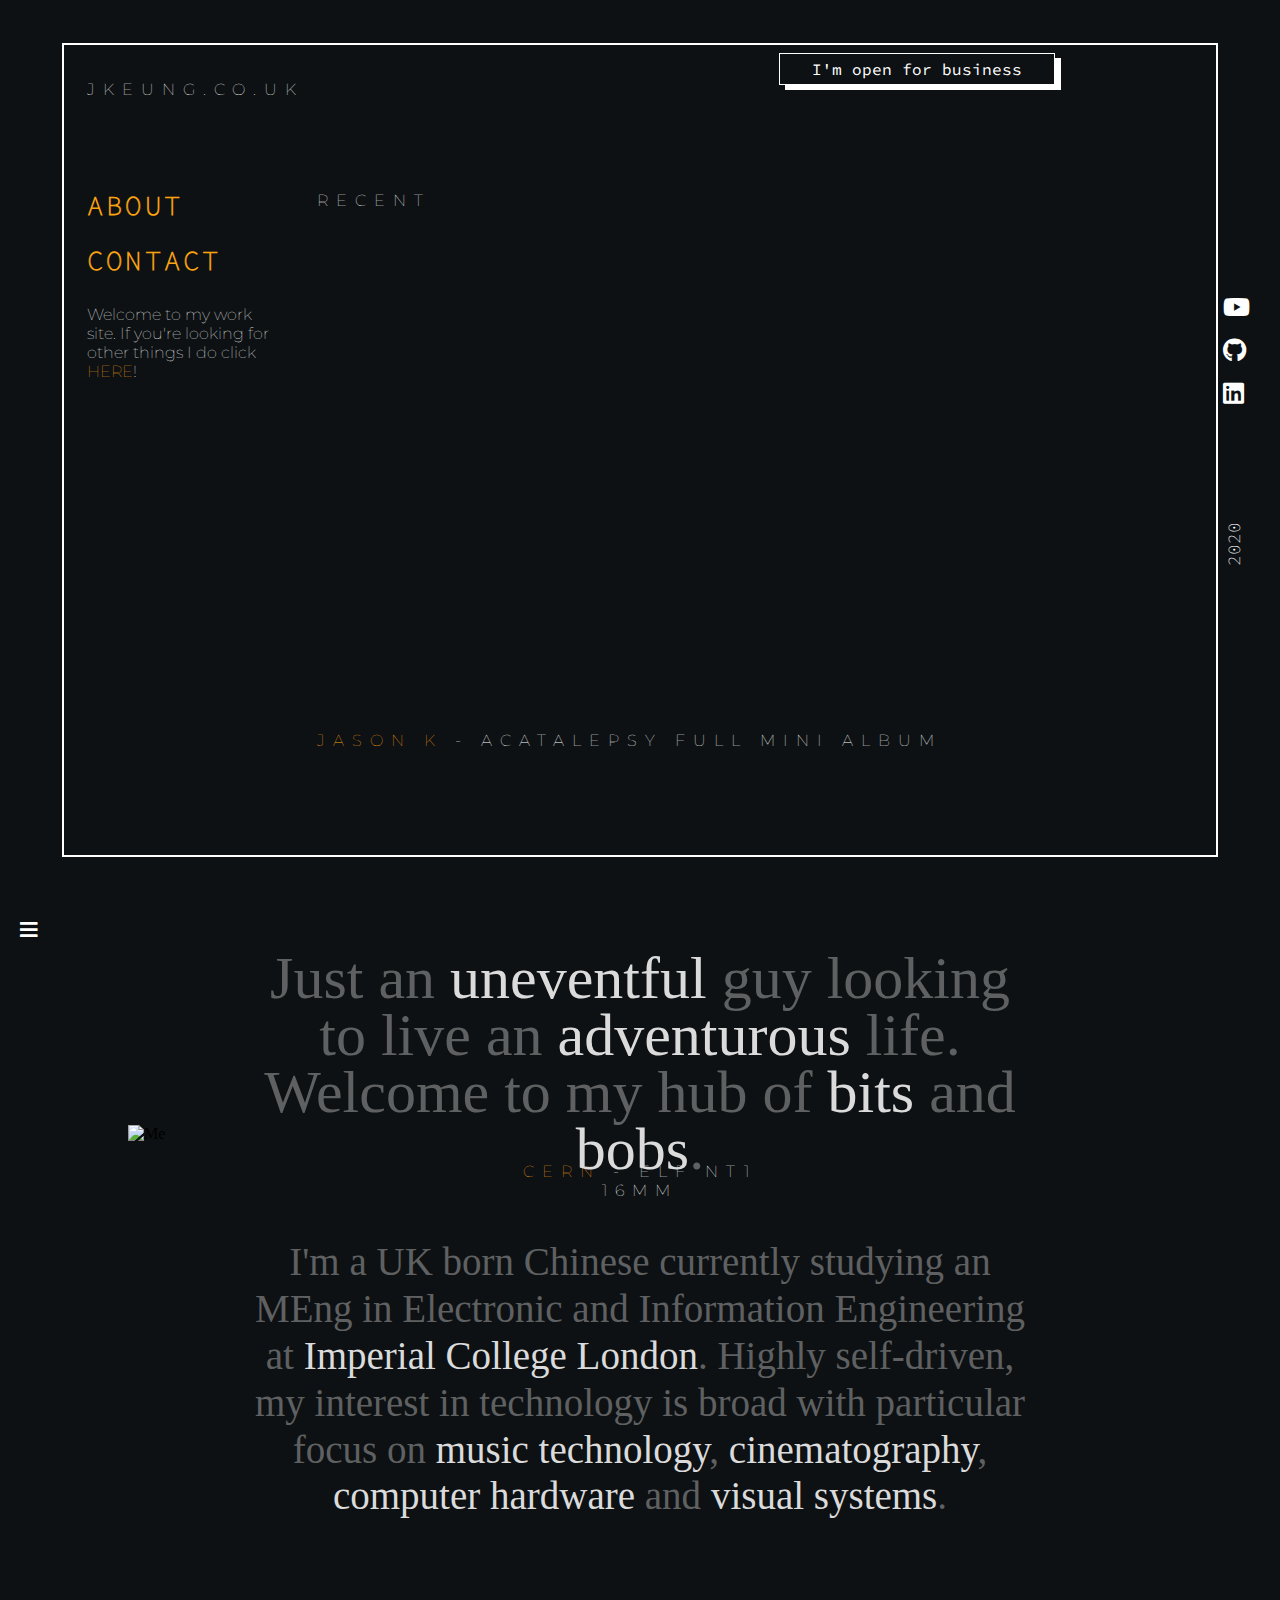
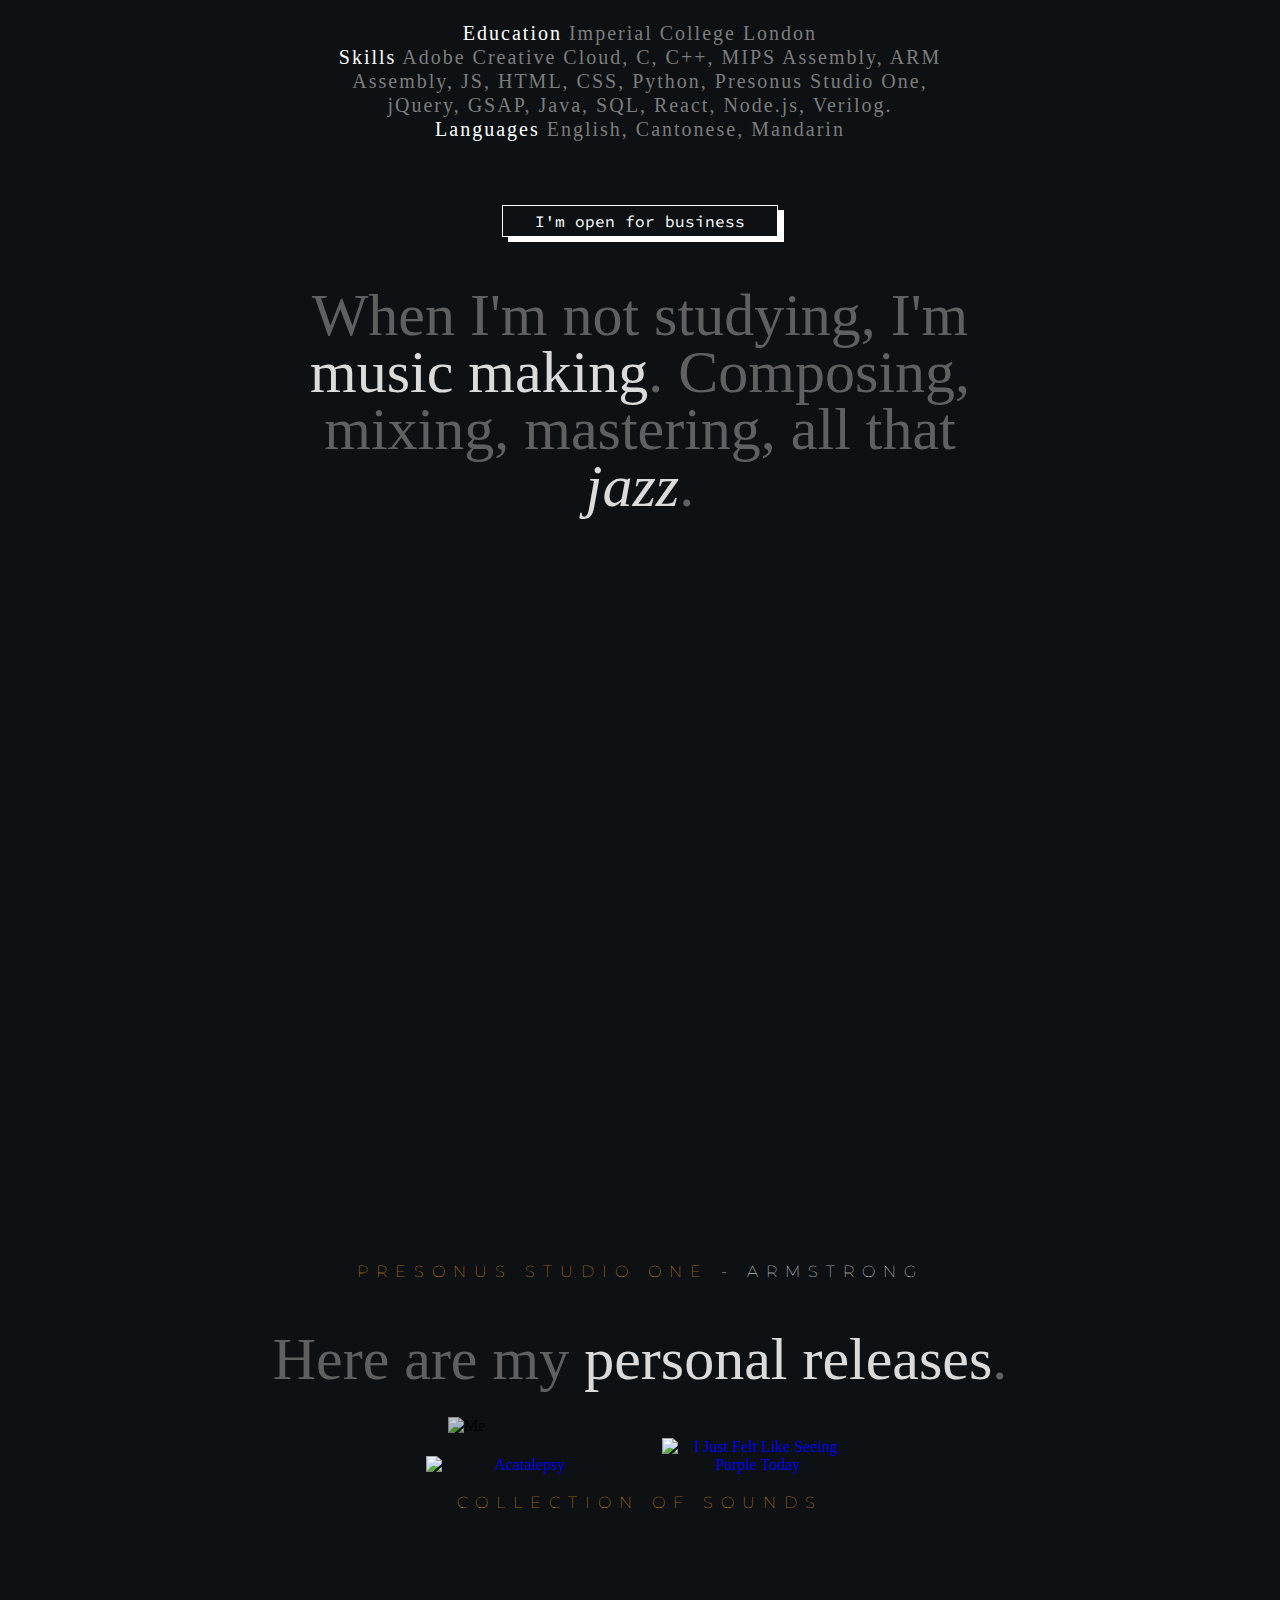
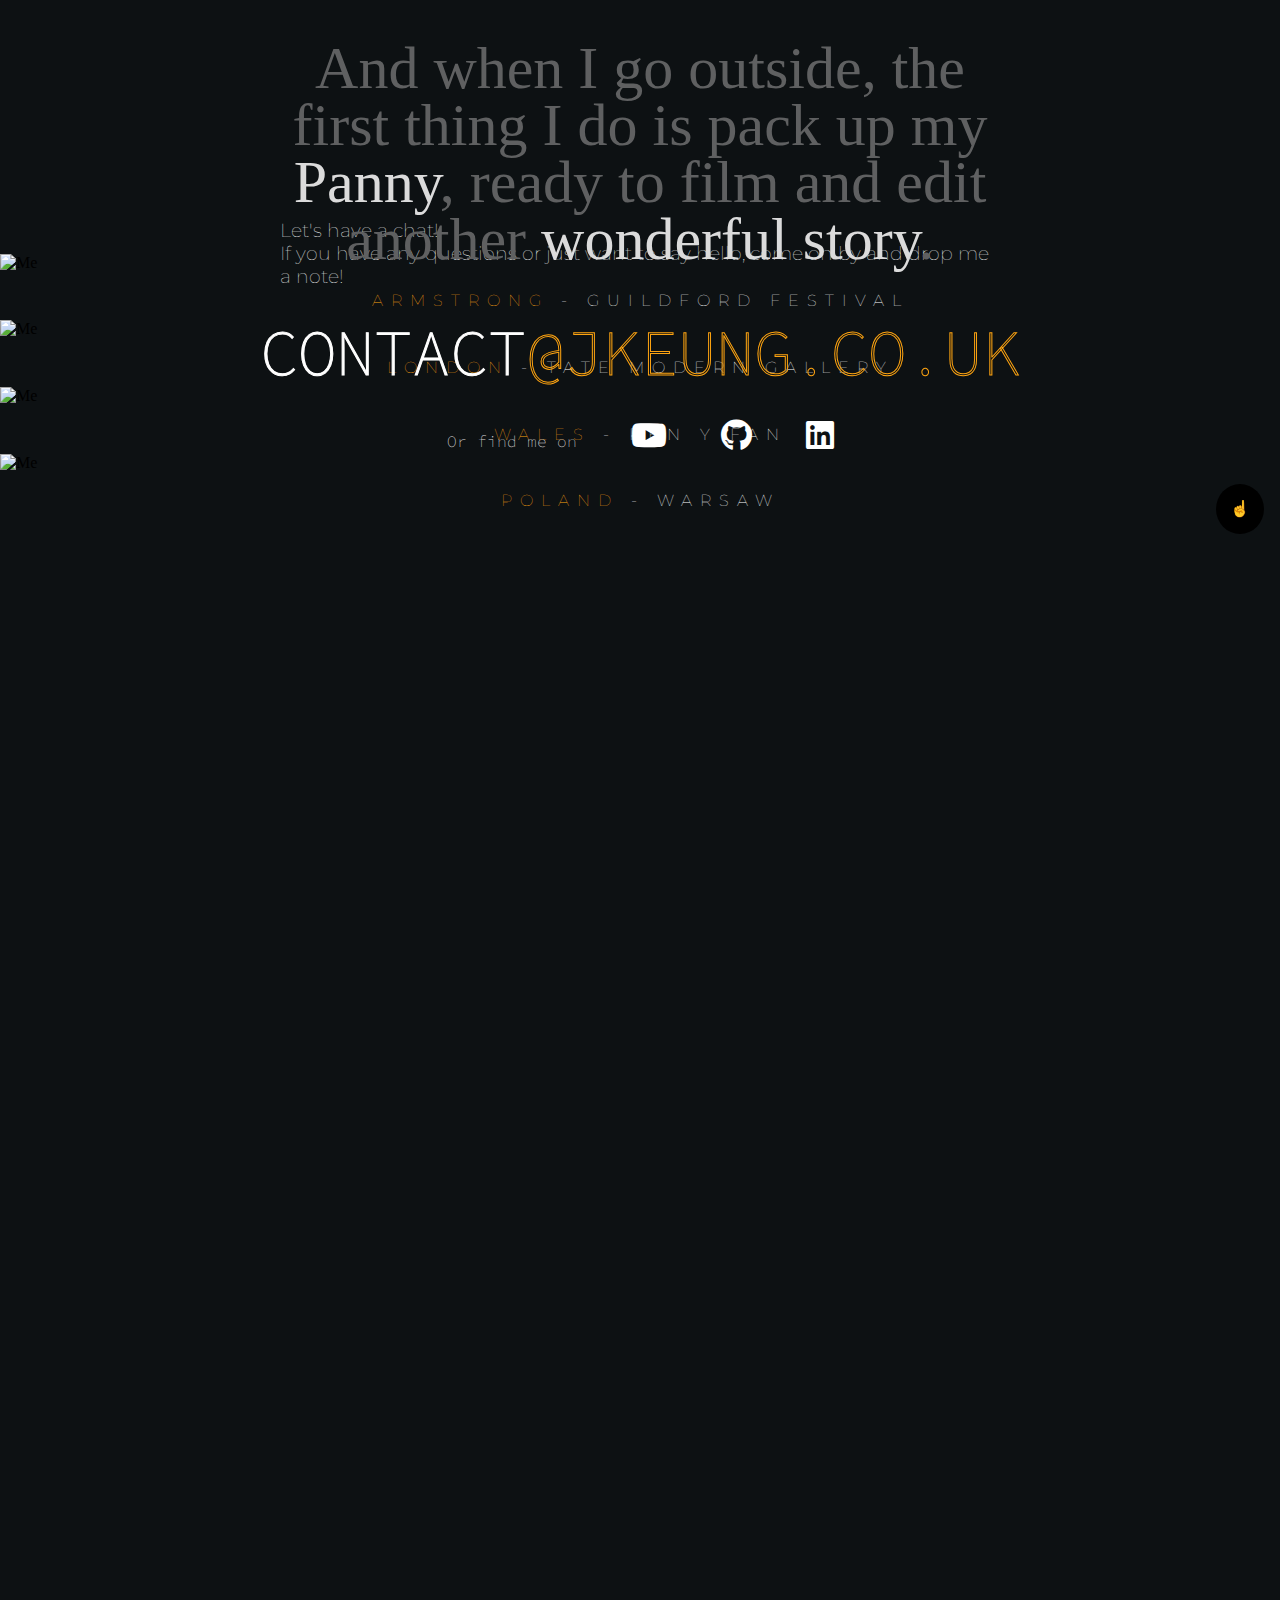
==== commit eb808a5e: "Added Menu Links" ====
--- a/index.html
+++ b/index.html
@@ -27,6 +27,7 @@
 
 </head>
 <body>
+    <!--
     <div id="loader">
         <div class="container_sign">
             <svg version="1.1" viewBox="0 0 3840 2160" xml:space="preserve" xmlns="http://www.w3.org/2000/svg">
@@ -36,6 +37,7 @@
             </svg>
         </div>
     </div>
+    -->
 
     <div class="gs_reveal gs_reveal_fromLeft inner">
         <div class="fixed">
@@ -43,8 +45,8 @@
                 <a href="./index.html"><h1>Jkeung.co.uk</h1></a>
             </div>
             <ul>
-                <li class="gs_reveal"><a href="./about.html"><h3>ABOUT</h3></a></li>
-                <li class="gs_reveal"><a href="./contact.html"><h3>CONTACT</h3></a></li>
+                <li class="gs_reveal" id="about_button"><a href="#/"><h3>ABOUT</h3></a></li>
+                <li class="gs_reveal" id="contact_button"><a href="#/"><h3>CONTACT</h3></a></li>
             </ul>
     
             <div class="gs_reveal p-container">
@@ -55,7 +57,7 @@
 
 
         <a href="./img/A4.pdf" target="_blank">
-            <button>I'm open for business</button>
+            <button id="business_button">I'm open for business</button>
         </a>
 
 
@@ -96,9 +98,9 @@
             <label for = "circleMenu"><i class="fas fa-bars"></i></label> 
             <div class="nav_container">
                 <div class="menu">
-                    <a href="#/"><h2>Home</h2></a>
-                    <a href=""><h2>About</h2></a>
-                    <a href=""><h2>Contact</h2></a>
+                    <a href="#/" id="home_menu"><h2>Home</h2></a>
+                    <a href="#/" id="about_menu"><h2>About</h2></a>
+                    <a href="#/" id="contact_menu"><h2>Contact</h2></a>
                 </div>
             </div>
         </div>
@@ -115,7 +117,7 @@
             <img src="./img/P1090635.jpg" alt="Me">
         </div>
         <div class="gs_reveal caption" style="width: 20%;"><h1><span>CERN</span> - Elf NT1 16mm</h1></div>
-        <div class="gs_reveal p_wrapper">
+        <div class="gs_reveal p_wrapper" id="about_page">
             <p>
                 I'm a UK born Chinese currently studying an MEng in Electronic and Information Engineering at 
                 <span>Imperial College London</span>. Highly self-driven, my interest in technology is broad with particular 
@@ -138,7 +140,7 @@
         </div>
         <div class="gs_reveal" id="b_container">
             <a href="./img/A4.pdf" target="_blank">
-                <button>I'm open for business</button>
+                <button id="business_button">I'm open for business</button>
             </a>
         </div>
 
@@ -150,7 +152,7 @@
             </h2>
         </div>
 
-        <div class="gs_reveal gs_reveal_fromRight vid_container">
+        <div class="gs_reveal gs_reveal_fromRight vid_container perspective_container">
             <iframe src="https://www.youtube.com/embed/i7e-itzNajU?controls=0&showinfo=0&rel=0&autoplay=1&loop=1&mute=1&playlist=i7e-itzNajU" frameborder="0" allowfullscreen></iframe>
         </div>
         <div class="gs_reveal caption" style="width: 50%;"><h1><span>Presonus Studio One</span> - Armstrong</h1></div>
@@ -225,7 +227,7 @@
             <img src="./img/Xiang.png" alt="Me" style="width: 30%;">
         </div>
         
-        <div class="gs_reveal p-container">
+        <div class="gs_reveal p-container" id="contact_page">
             <p>
                 Let's have a chat! <br>
                 If you have any questions or just want to say hello, 
@@ -233,7 +235,7 @@
             </p>
         </div>
 
-        <a href = "mailto: contact@jkeung.co.uk" class="gs_reveal gs_reveal_fromLeft " id="mail">
+        <a href = "mailto: contact@jkeung.co.uk" id="mail">
             <h3><span>CONTACT</span>@JKEUNG.CO.UK</h3>
         </a>
         <div class="gs_reveal gs_reveal_fromLeft p2-container">
@@ -256,7 +258,6 @@
 
 <script src="./js/app.js"></script>
 <script src="./js/slideshow.js"></script>
-<script src="./js/menu.js"></script>
 
 
 
--- a/css/style.css
+++ b/css/style.css
@@ -1,5 +1,5 @@
 body{
-    height: 800vh;
+    height: 600vh;
     width: 100vw;
     overflow-x: hidden;
     background-color: #0D1113;
@@ -14,7 +14,7 @@
 }
 
 
-button{
+#business_button{
     font-family: 'Source Code Pro';
     background-color: #0D1113;
     box-shadow: 6px 5px rgb(255, 255, 255);
@@ -30,7 +30,7 @@
 
     transition: all 0.2s ease-in-out;
 }
-button:hover{
+#business_button:hover{
     box-shadow: -6px -5px #FCA311;
     color: #FCA311;
     transition: all 0.2s ease-in-out;
@@ -122,7 +122,6 @@
 .fixed h3:hover{
     color: #FCA311;
     transition: all 0.2s ease-in-out;
-
 }
 
 .fixed p{
@@ -369,7 +368,7 @@
 section{
     position: absolute;
     top: 100vh;
-    height: 700%;
+    height: 500%;
     width: 100%;
     left: 0;
 }
@@ -513,6 +512,7 @@
   height: 100%; 
 }
 
+
 .content #album-container{
     width: 100%;
     z-index: 2;
--- a/css/menu.css
+++ b/css/menu.css
@@ -28,6 +28,11 @@
 label i{
   margin: auto;
   color: white;
+  transition: all 0.2s ease-in-out;
+}
+label i:hover{
+  color: #FCA311;
+  transition: all 0.2s ease-in-out;
 }
 .menu{
   margin: auto;
@@ -52,7 +57,6 @@
 .menu a h2:hover{
   color: #FCA311;
   transition: all 0.2s ease-in-out;
-
 }
 
 .nav_container{
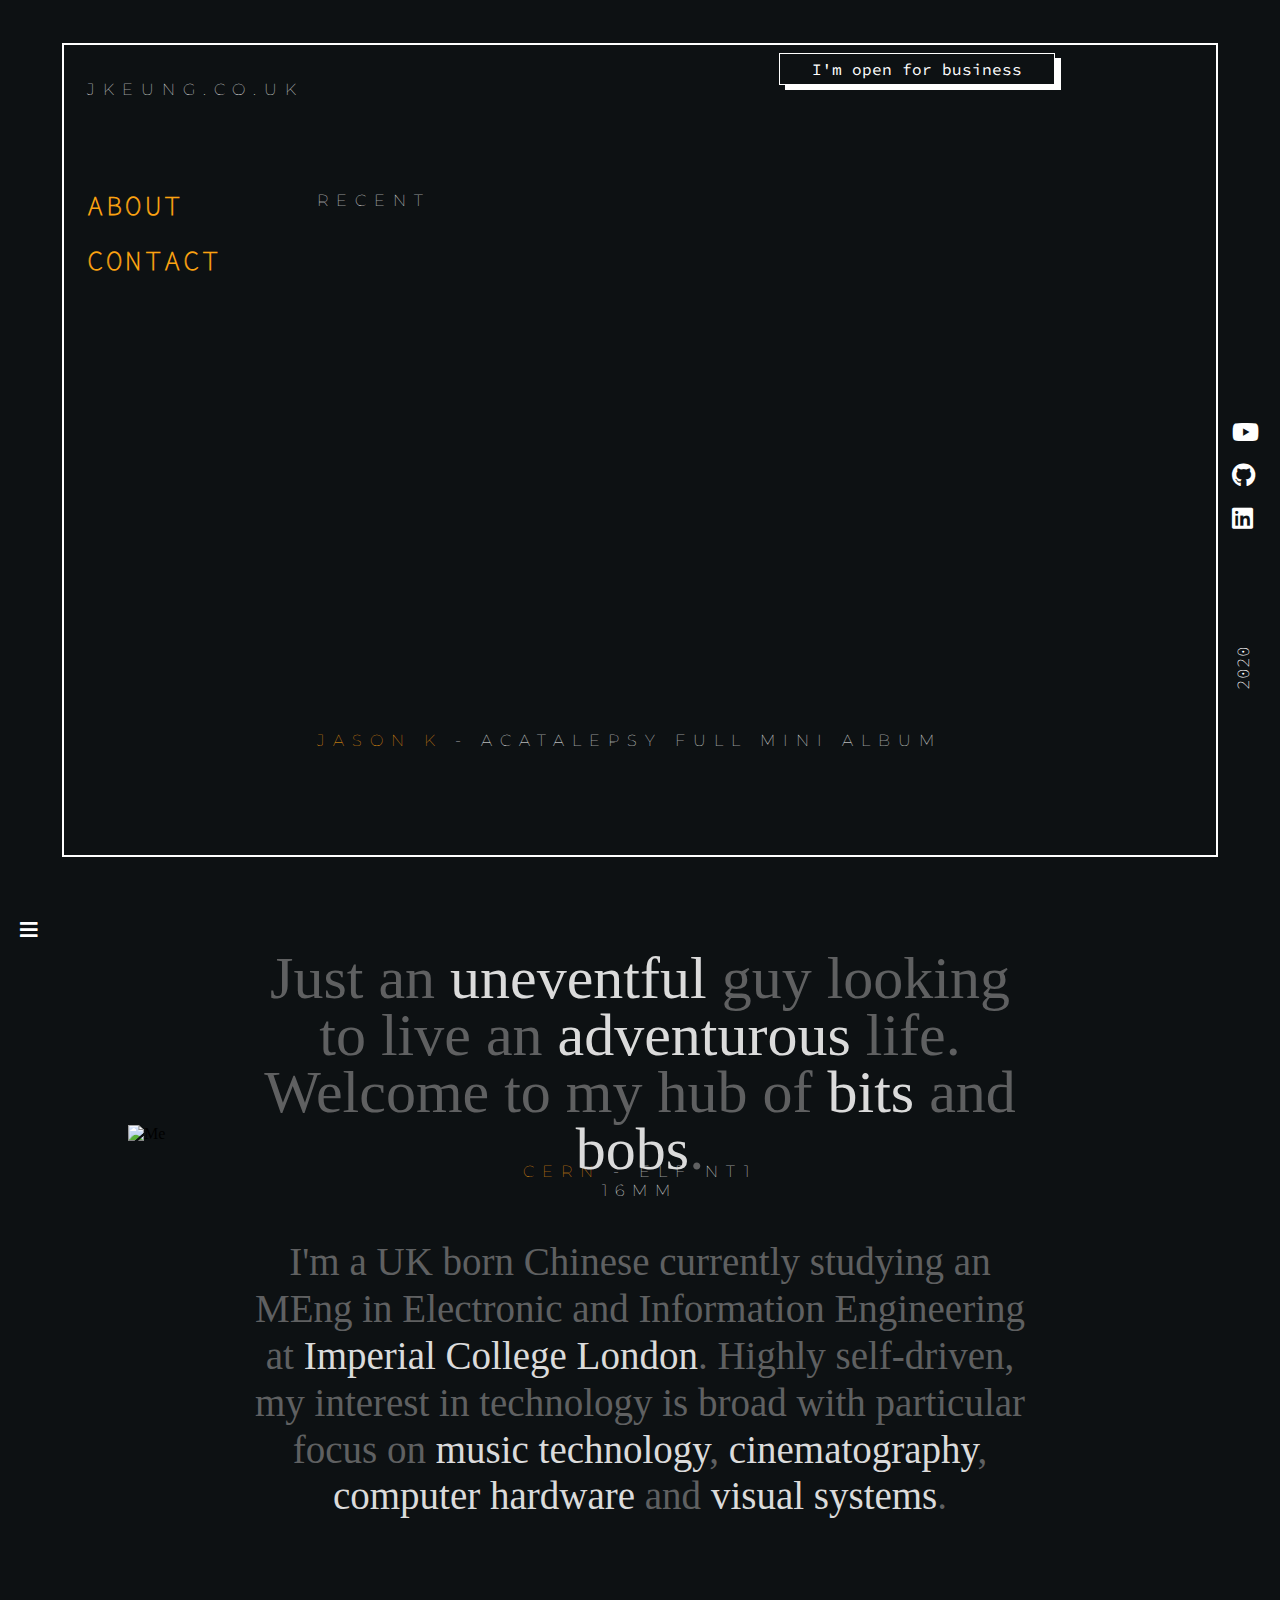
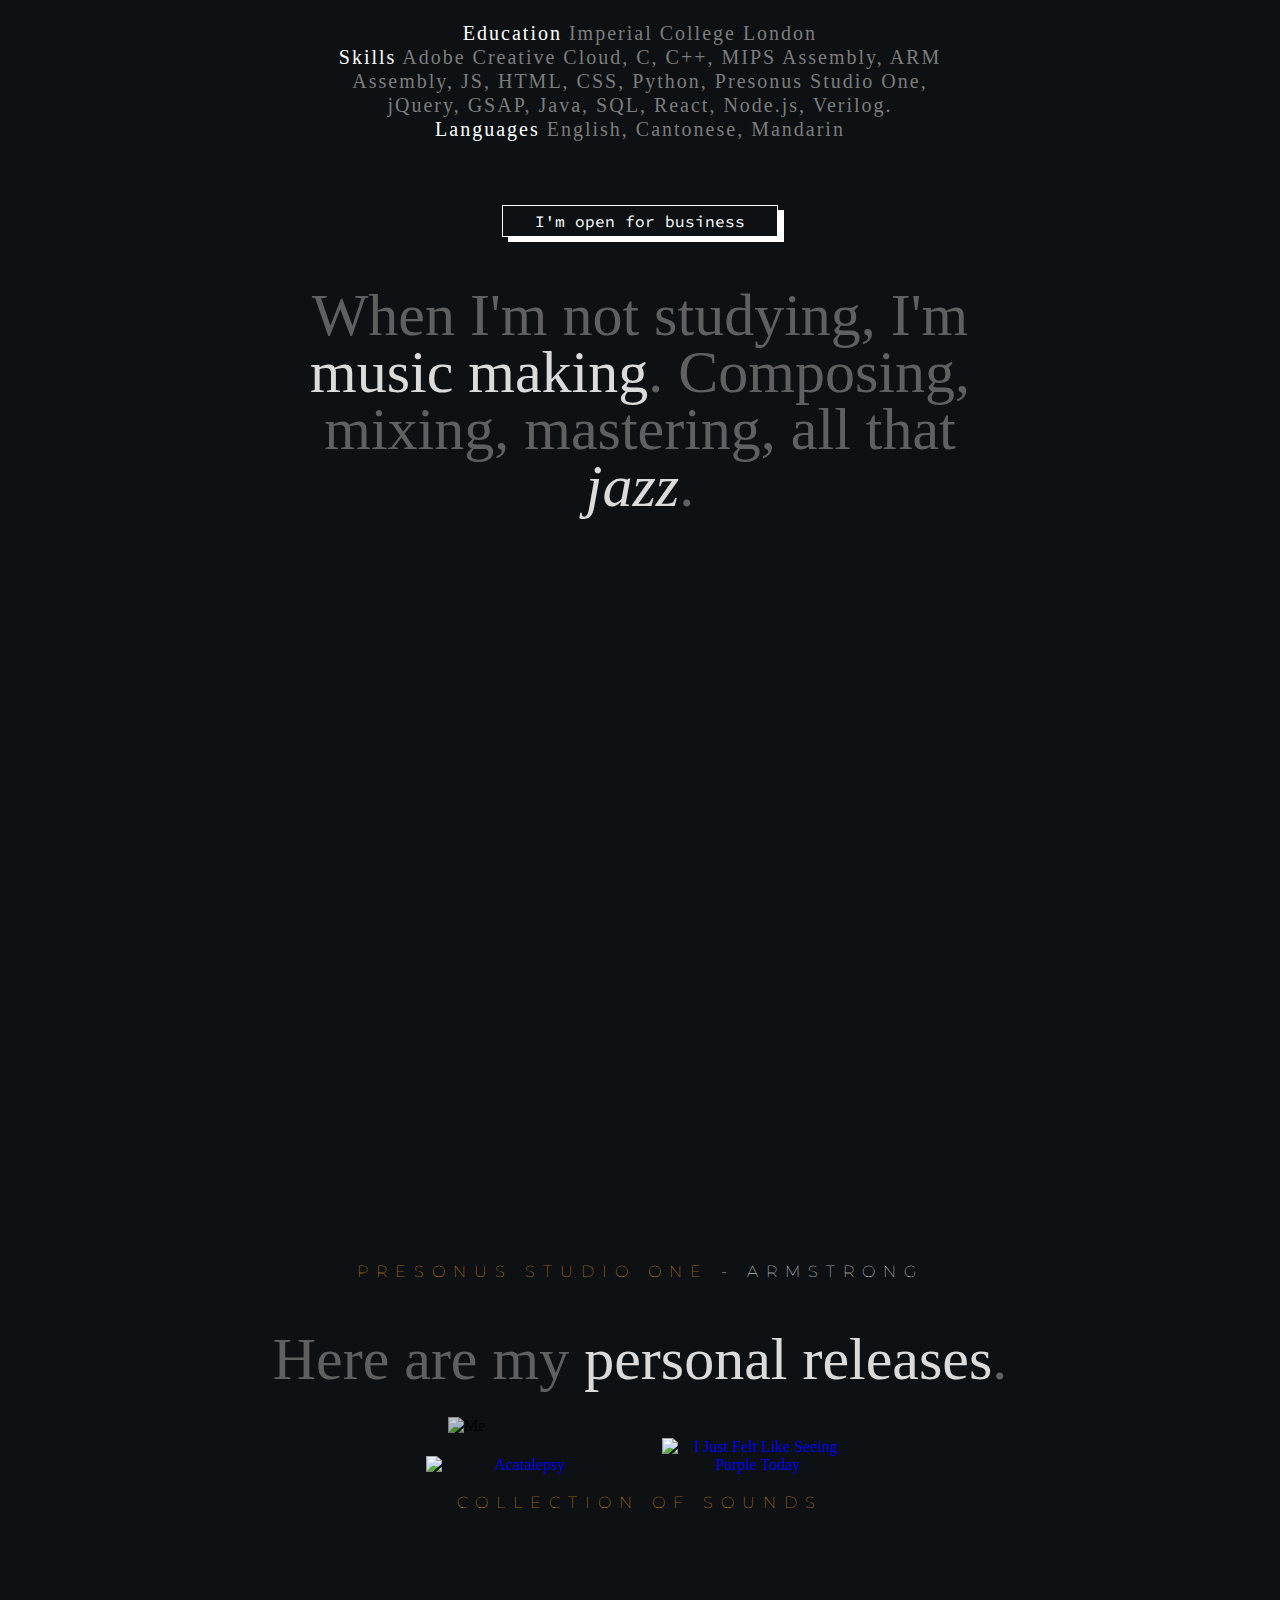
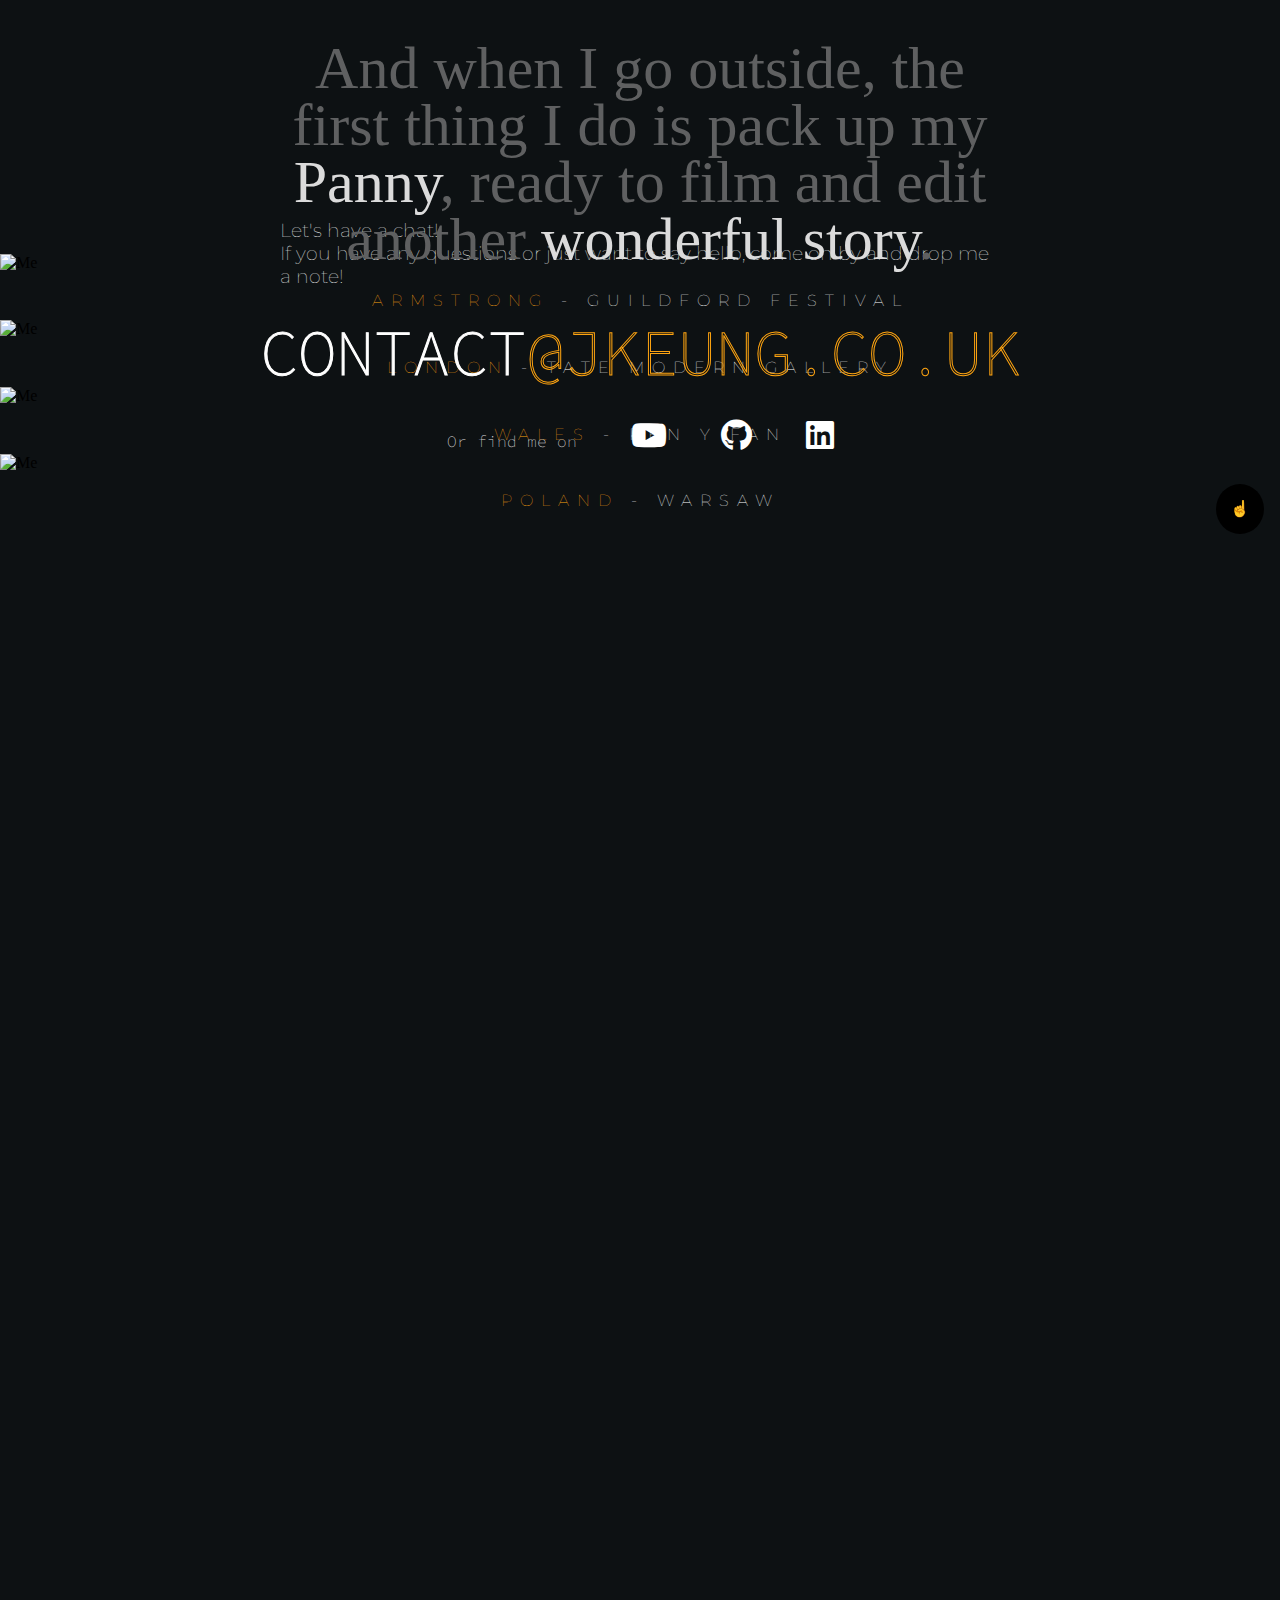
==== commit bf745ee4: "Add files via upload" ====
--- a/index.html
+++ b/index.html
@@ -10,6 +10,7 @@
     <link rel="stylesheet" href="https://cdnjs.cloudfare.com/ajax/libs/font-awesome/5.14.0/css/all.min.css"/>
 
     <link href='https://fonts.googleapis.com/css?family=Montserrat' rel='stylesheet'>
+    <link href="//db.onlinewebfonts.com/c/7a8bc7c29b5bcadb9510cca51210ac46?family=Sitka+Banner" rel="stylesheet" type="text/css"/>
     <link href='https://fonts.googleapis.com/css?family=Roboto' rel='stylesheet'>
     <link href='https://fonts.googleapis.com/css?family=Source Code Pro' rel='stylesheet'>
     <link rel="stylesheet" href="./css/style.css">
@@ -48,10 +49,11 @@
                 <li class="gs_reveal" id="about_button"><a href="#/"><h3>ABOUT</h3></a></li>
                 <li class="gs_reveal" id="contact_button"><a href="#/"><h3>CONTACT</h3></a></li>
             </ul>
-    
+            <!--
             <div class="gs_reveal p-container">
                 <p>Welcome to my work site. If you're looking for other things I do click <a href="http://jkeung.co.uk/" target="_blank"><span>HERE</span></a>!</p>
             </div>
+            -->
 
         </div>
 
--- a/css/style.css
+++ b/css/style.css
@@ -221,8 +221,7 @@
 .right{
     position: absolute;
     top: 50%;
-    right: 0%;
-    transform: translate(-50%, -50%);
+    right: 1vw;
     
     display: grid;
     grid-template-columns: 1;
@@ -291,77 +290,6 @@
         transform: translate3d(0vw, 0, 0);
     }
   }
-
-
-
-@media(max-width: 1250px){
-    .inner{      
-        height: 95%;
-        grid-template-columns: 4% 92% 4%;
-        grid-template-rows: 3% 7% 35% 52% 3%;
-    }
-    .inner .fixed{
-        grid-column: 2/3;
-        grid-row: 3/4;
-    }
-    .fixed #heading{
-        text-align: center;
-    }
-
-    .fixed h1{
-        font-size: 1.2rem;
-    }
-    .fixed ul{
-        position: relative;
-        padding-top: 1vh;
-    }
-    .fixed ul li{
-        padding-bottom: 0.05vh;
-    }
-
-    .fixed .p-container{
-        width: 100%;
-    }
-    .fixed p{
-        margin: 0;
-        font-size: 0.9rem;
-    }
-
-
-    .inner button{
-        grid-column: 2/3;
-        grid-row: 2/3;
-    }
-
-
-
-
-    .background_vid{
-        grid-column: 2/3;
-        grid-row: 4/5;
-    }
-
-    .background_vid {    
-        grid-template-rows: 7% 80% 12%;
-        height: 100%;
-    }
-    .background_vid #recent h2{
-        font-size: 0.7rem;
-        letter-spacing: 0.3rem;
-    }
-    .background_vid .title h2{
-        font-size: 0.7rem;
-        letter-spacing: 0.3rem;
-    }
-
-
-   
-    
-    .right{
-        opacity: 0;
-    }
-}
-
 
 
 
@@ -635,4 +563,111 @@
     font-size: 16px;
     line-height: 48px;
     width: 48px
+}
+
+
+@media(max-width: 1250px){
+    .inner{      
+        height: 95%;
+        grid-template-columns: 4% 92% 4%;
+        grid-template-rows: 3% 7% 35% 52% 3%;
+    }
+    .inner .fixed{
+        grid-column: 2/3;
+        grid-row: 3/4;
+    }
+    .fixed #heading{
+        text-align: center;
+    }
+
+    .fixed h1{
+        font-size: 1.2rem;
+    }
+    .fixed ul{
+        position: relative;
+        padding-top: 1vh;
+    }
+    .fixed ul li{
+        padding-bottom: 0.05vh;
+    }
+
+    .fixed .p-container{
+        width: 100%;
+    }
+    .fixed p{
+        margin: 0;
+        font-size: 0.9rem;
+    }
+
+
+    .inner button{
+        grid-column: 2/3;
+        grid-row: 2/3;
+    }
+
+
+
+
+    .background_vid{
+        grid-column: 2/3;
+        grid-row: 4/5;
+    }
+
+    .background_vid {    
+        grid-template-rows: 7% 80% 12%;
+        height: 100%;
+    }
+    .background_vid #recent h2{
+        font-size: 0.7rem;
+        letter-spacing: 0.3rem;
+    }
+    .background_vid .title h2{
+        font-size: 0.7rem;
+        letter-spacing: 0.3rem;
+    }
+
+
+   
+    
+    .right{
+        opacity: 0 !important; 
+    }
+
+    .content .h_wrapper{
+        padding-top: 50px;
+        margin-left: 5%;
+        margin-right: 5%;
+    } 
+    .content .h_wrapper h2{
+        font-size: 25px;
+    }
+    
+
+    #photo-container{
+        width: 100%;
+    }
+    .caption{
+        width: 100% !important;
+    }
+    .caption h1{
+        font-size: 10px;
+        letter-spacing: 5px;
+    }
+    .content p{
+        font-size: 15px;
+    }
+    .content .p2_wrapper{
+        max-width: 19em;
+    }
+    .content .p2_wrapper p{
+        font-size: 9px;
+    }
+    #business_button{
+        font-size: 13px;
+    }
+    .content #album-container ul li{
+        width: 70%;
+        padding-top: 5%;
+    }
+    
 }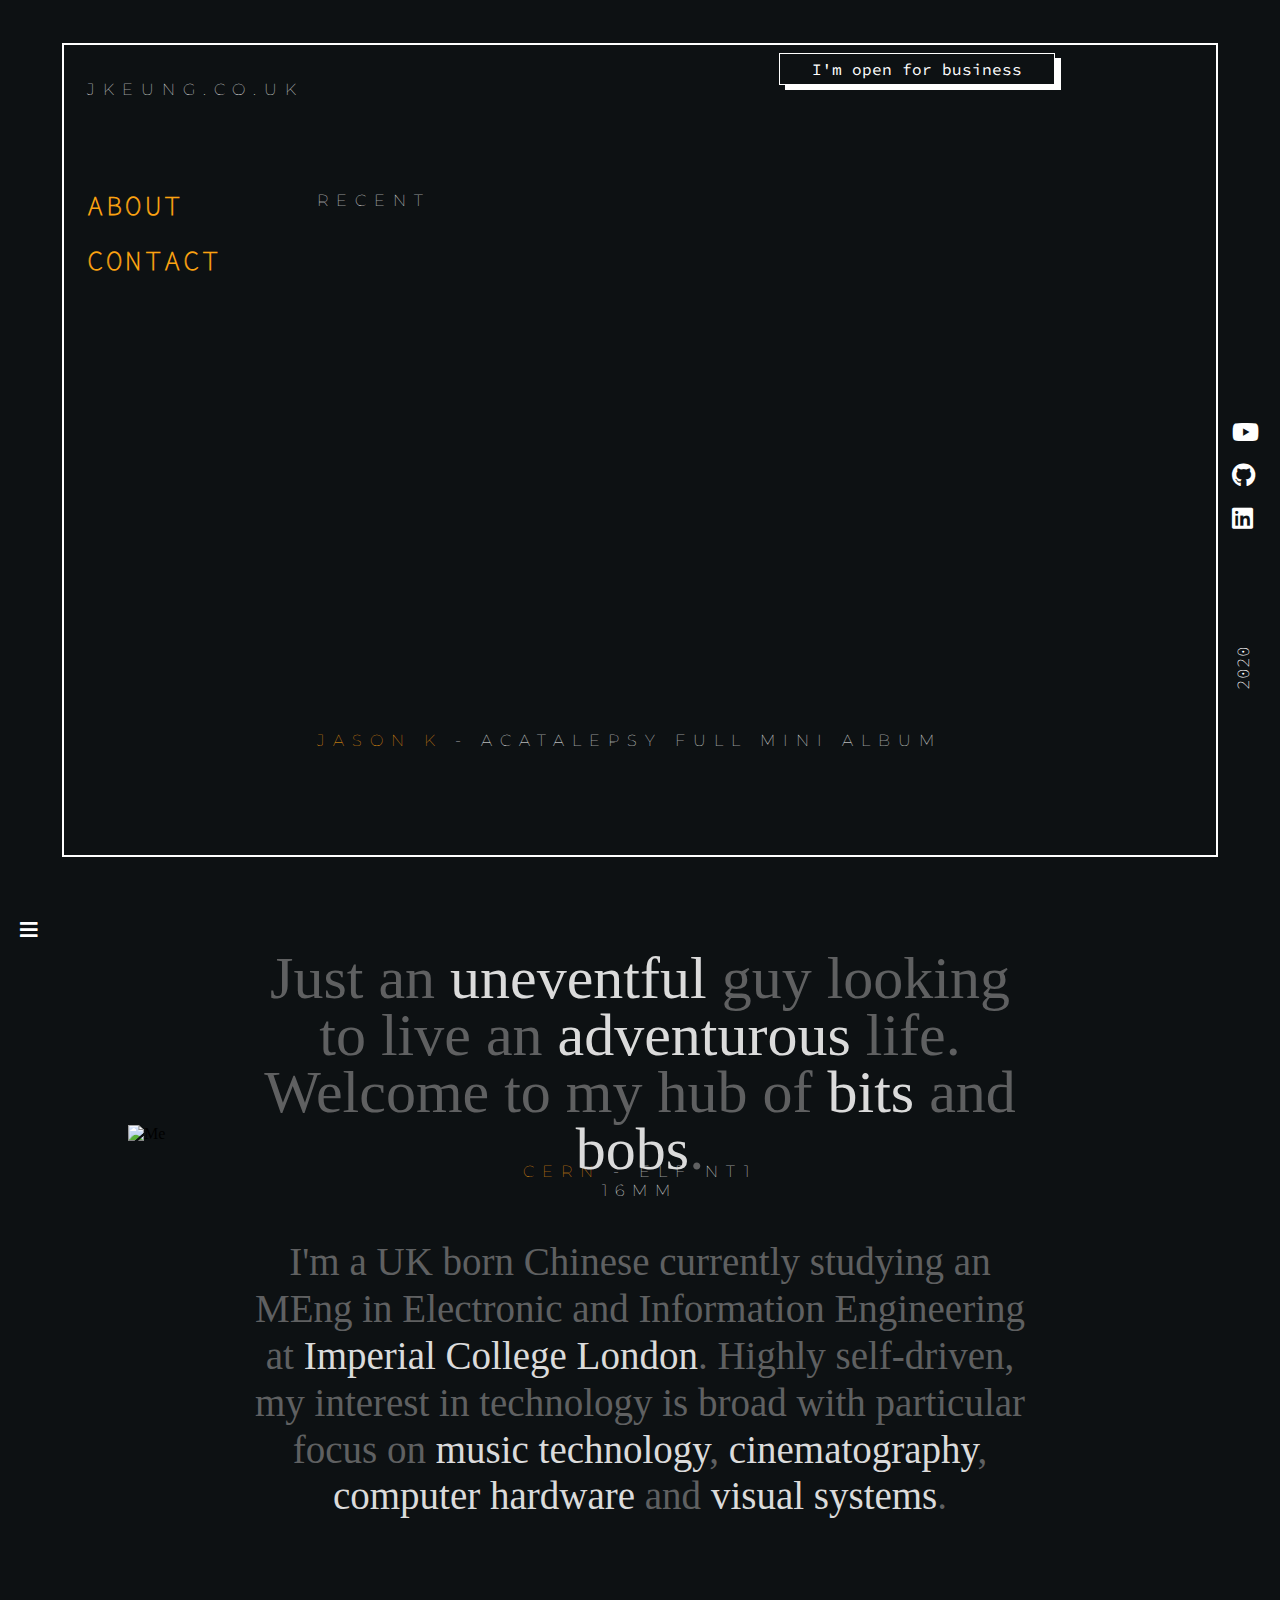
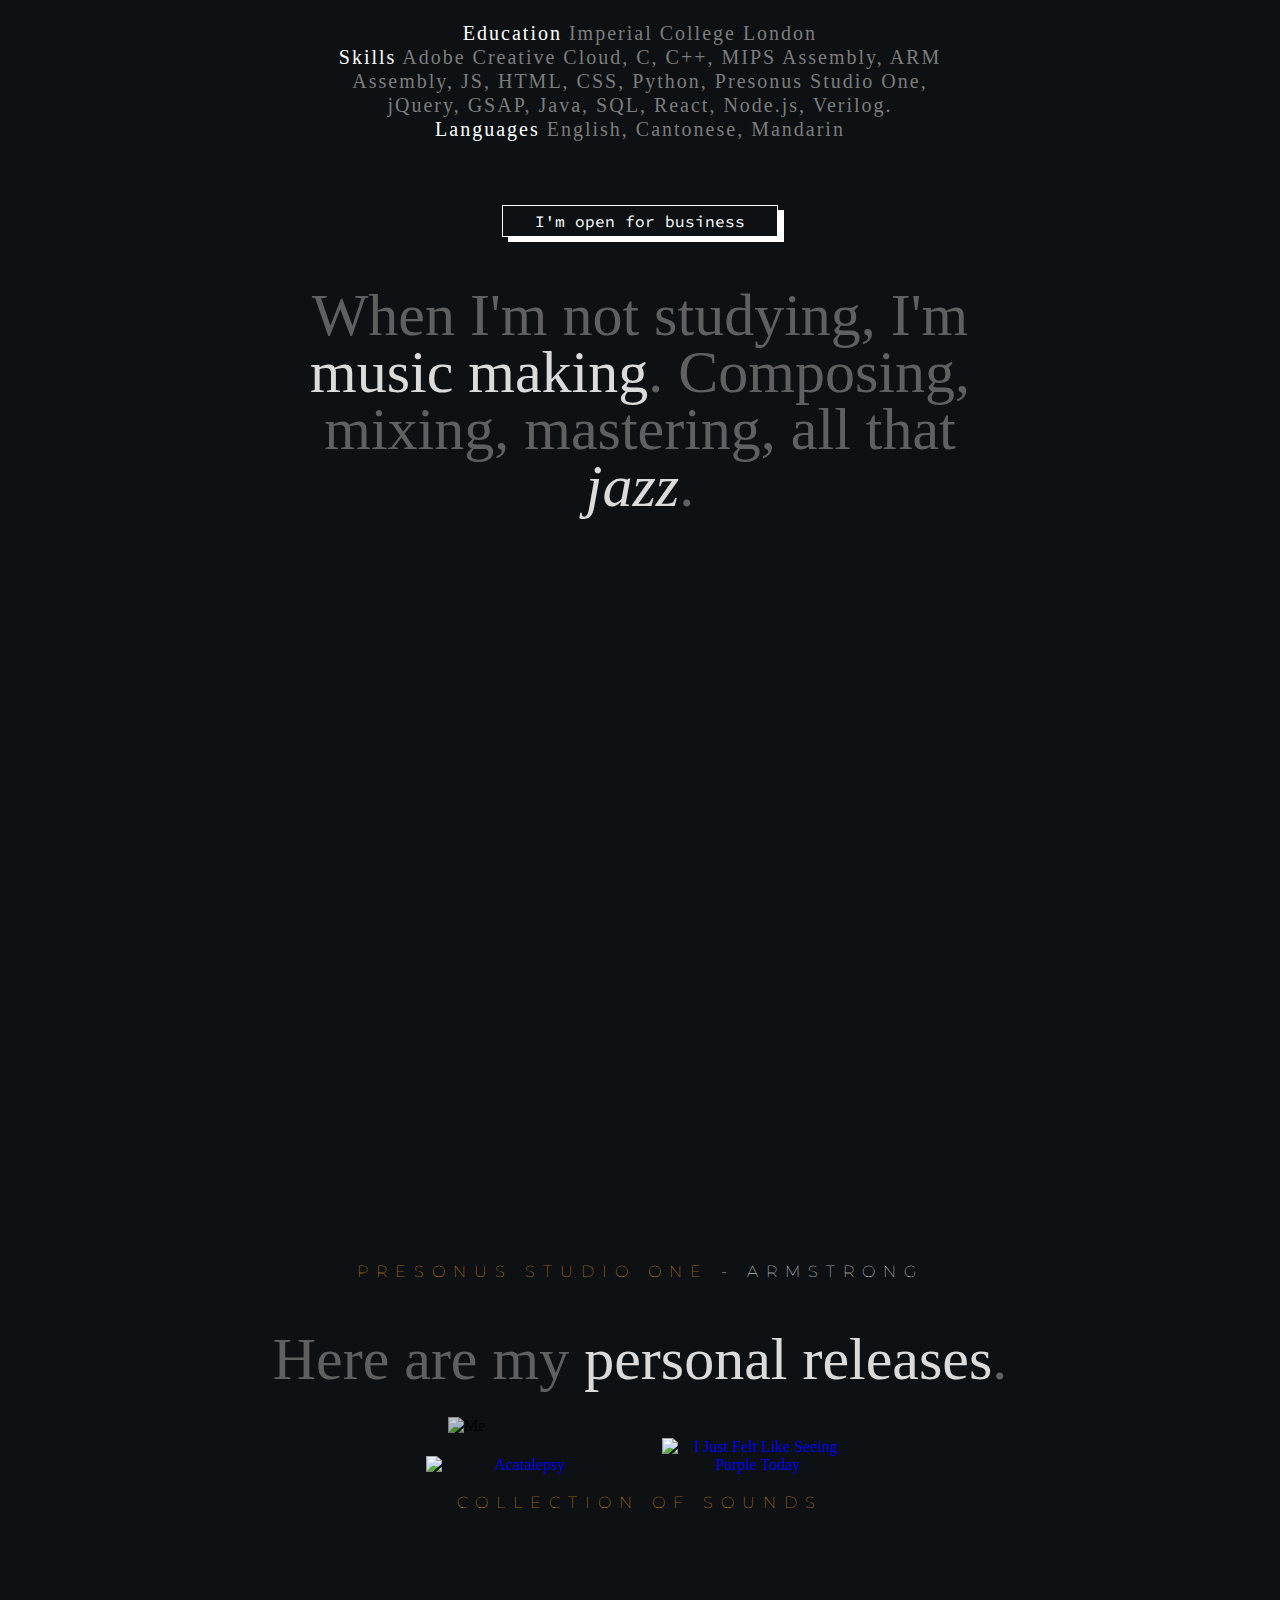
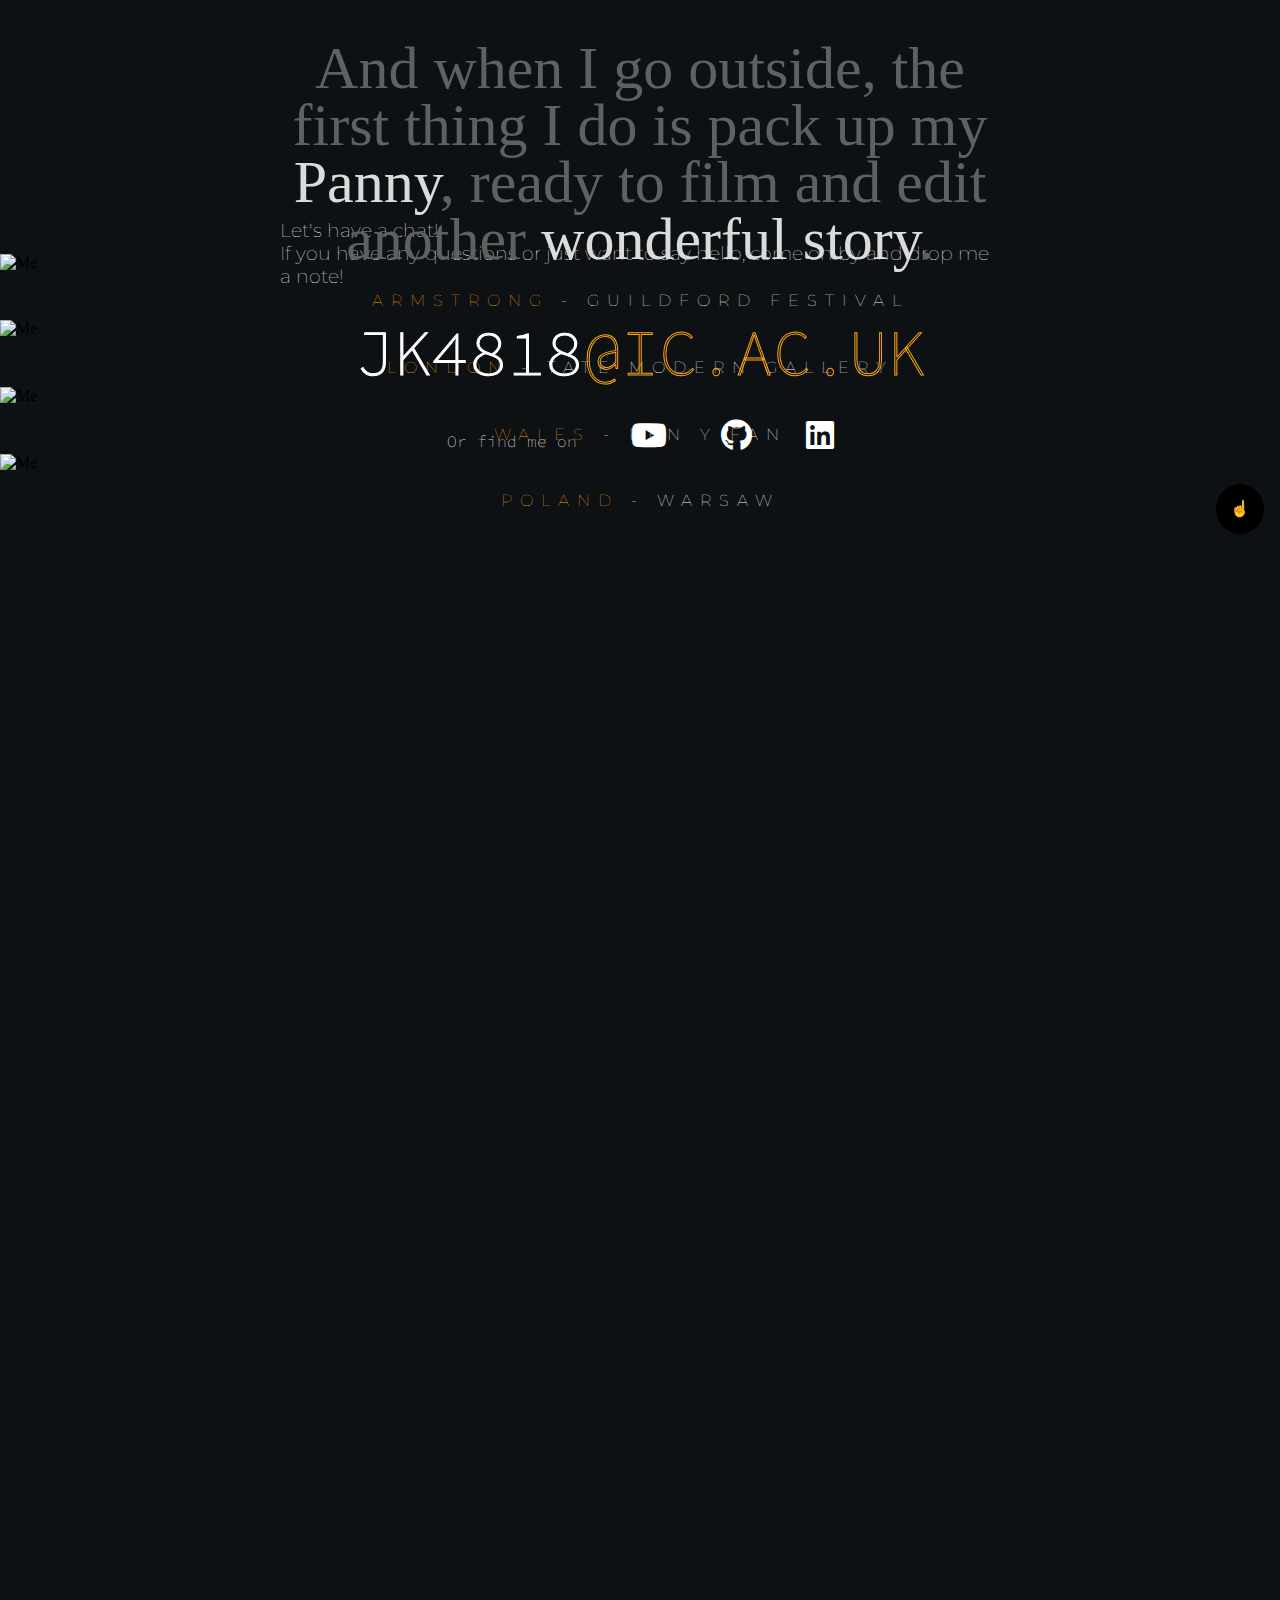
==== commit 51a08e09: "Updated menu Nav uncheck" ====
--- a/index.html
+++ b/index.html
@@ -237,8 +237,8 @@
             </p>
         </div>
 
-        <a href = "mailto: contact@jkeung.co.uk" id="mail">
-            <h3><span>CONTACT</span>@JKEUNG.CO.UK</h3>
+        <a href = "mailto: jk4818@ic.ac.uk" id="mail">
+            <h3><span>JK4818</span>@IC.AC.UK</h3>
         </a>
         <div class="gs_reveal gs_reveal_fromLeft p2-container">
             <p><span>Or find me on</span></p>
--- a/css/style.css
+++ b/css/style.css
@@ -308,7 +308,7 @@
 }
 
 .content h2{
-    font-family: 'Sitka Banner';
+    font-family: 'Times';
     color: #5F6061;
     font-size: 60px;
     font-weight: lighter;
@@ -354,7 +354,7 @@
     margin: 0 auto;
 }
 .content p{
-    font-family: 'Sitka Banner';
+    font-family: 'Times';
     color: #5F6061;
     font-size: 39px;
     font-weight: lighter;
@@ -633,6 +633,10 @@
         opacity: 0 !important; 
     }
 
+    body,section{
+        
+        height: 400%;
+    }
     .content .h_wrapper{
         padding-top: 50px;
         margin-left: 5%;
@@ -669,5 +673,23 @@
         width: 70%;
         padding-top: 5%;
     }
+    .content .p-container{
+        max-width: 20em;
+    }
+    .content .p-container p{
+        text-align: center;
+    }
+    .content h3{
+        font-size: 2rem;
+    }
+    
+    .p2-container{
+        width: 100%;
+    }
+    .p2-container i{
+        padding-left: 20px;
+    }
+
+
     
 }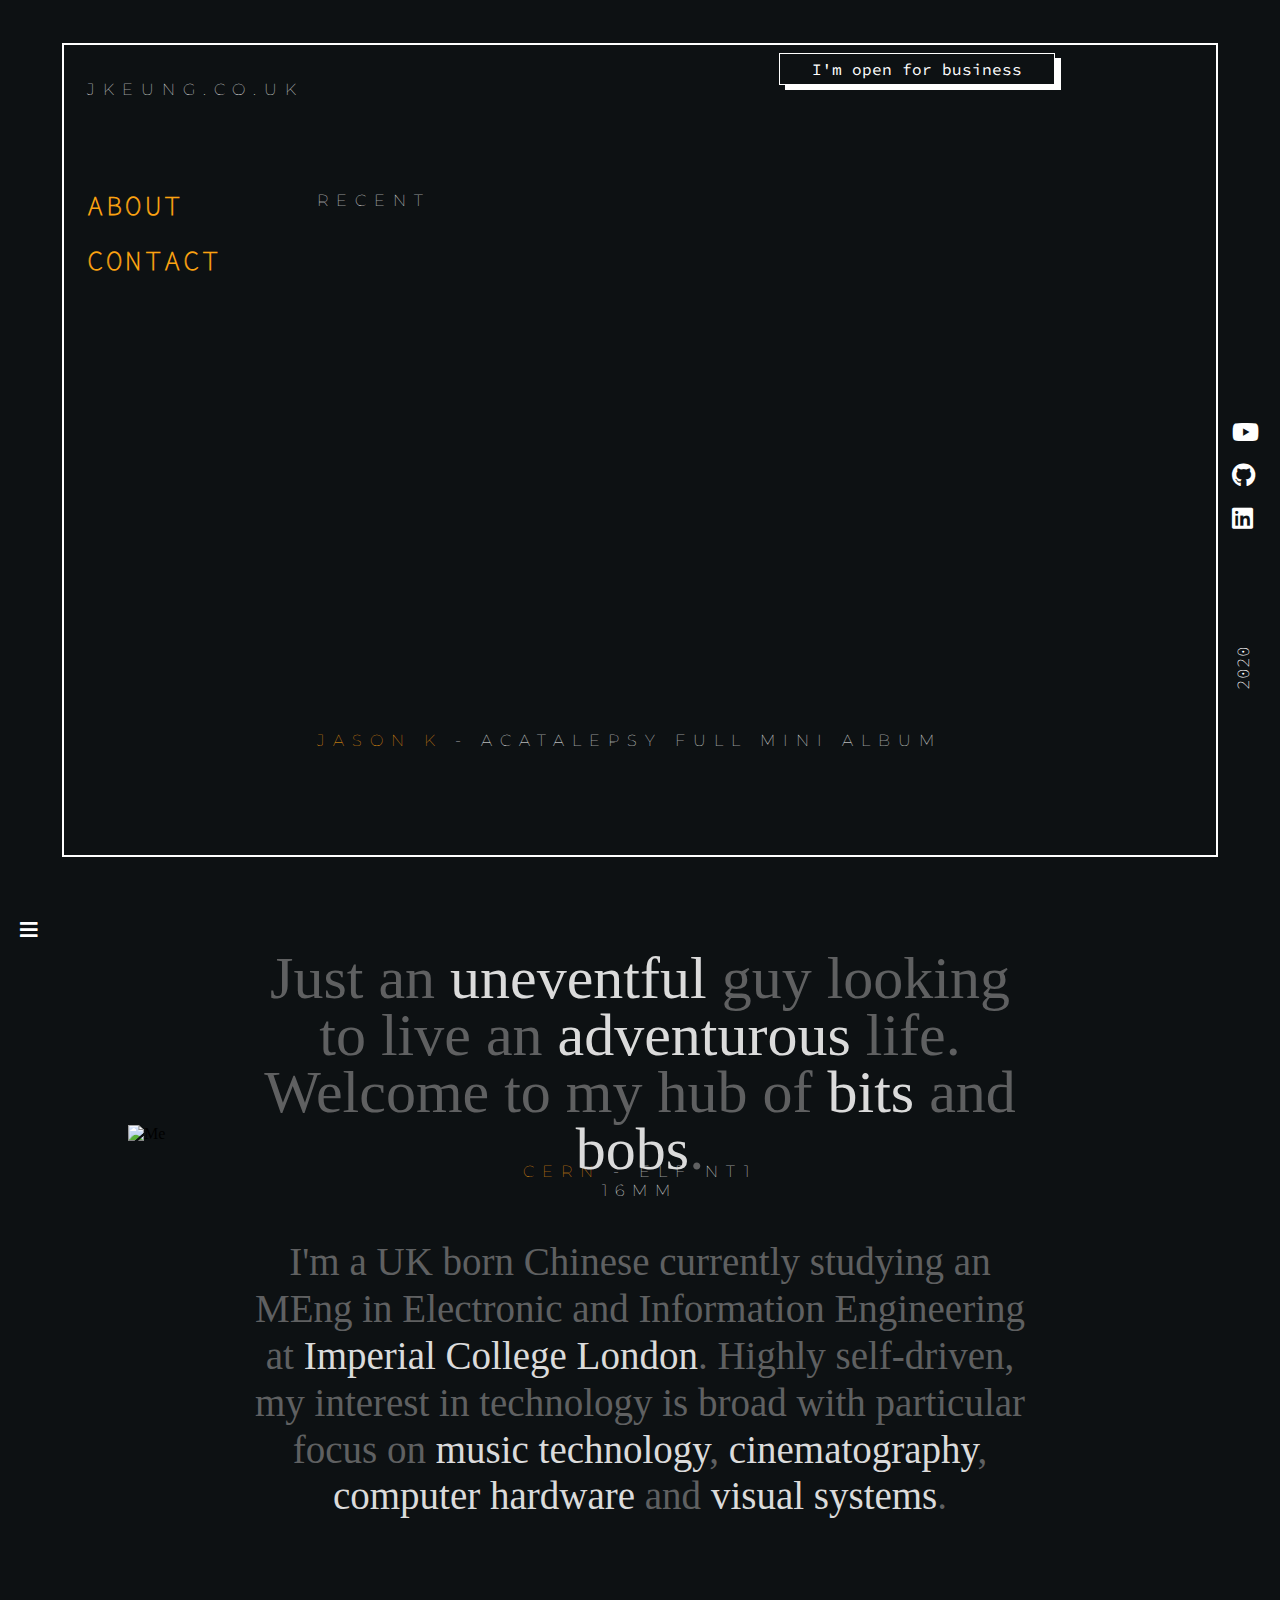
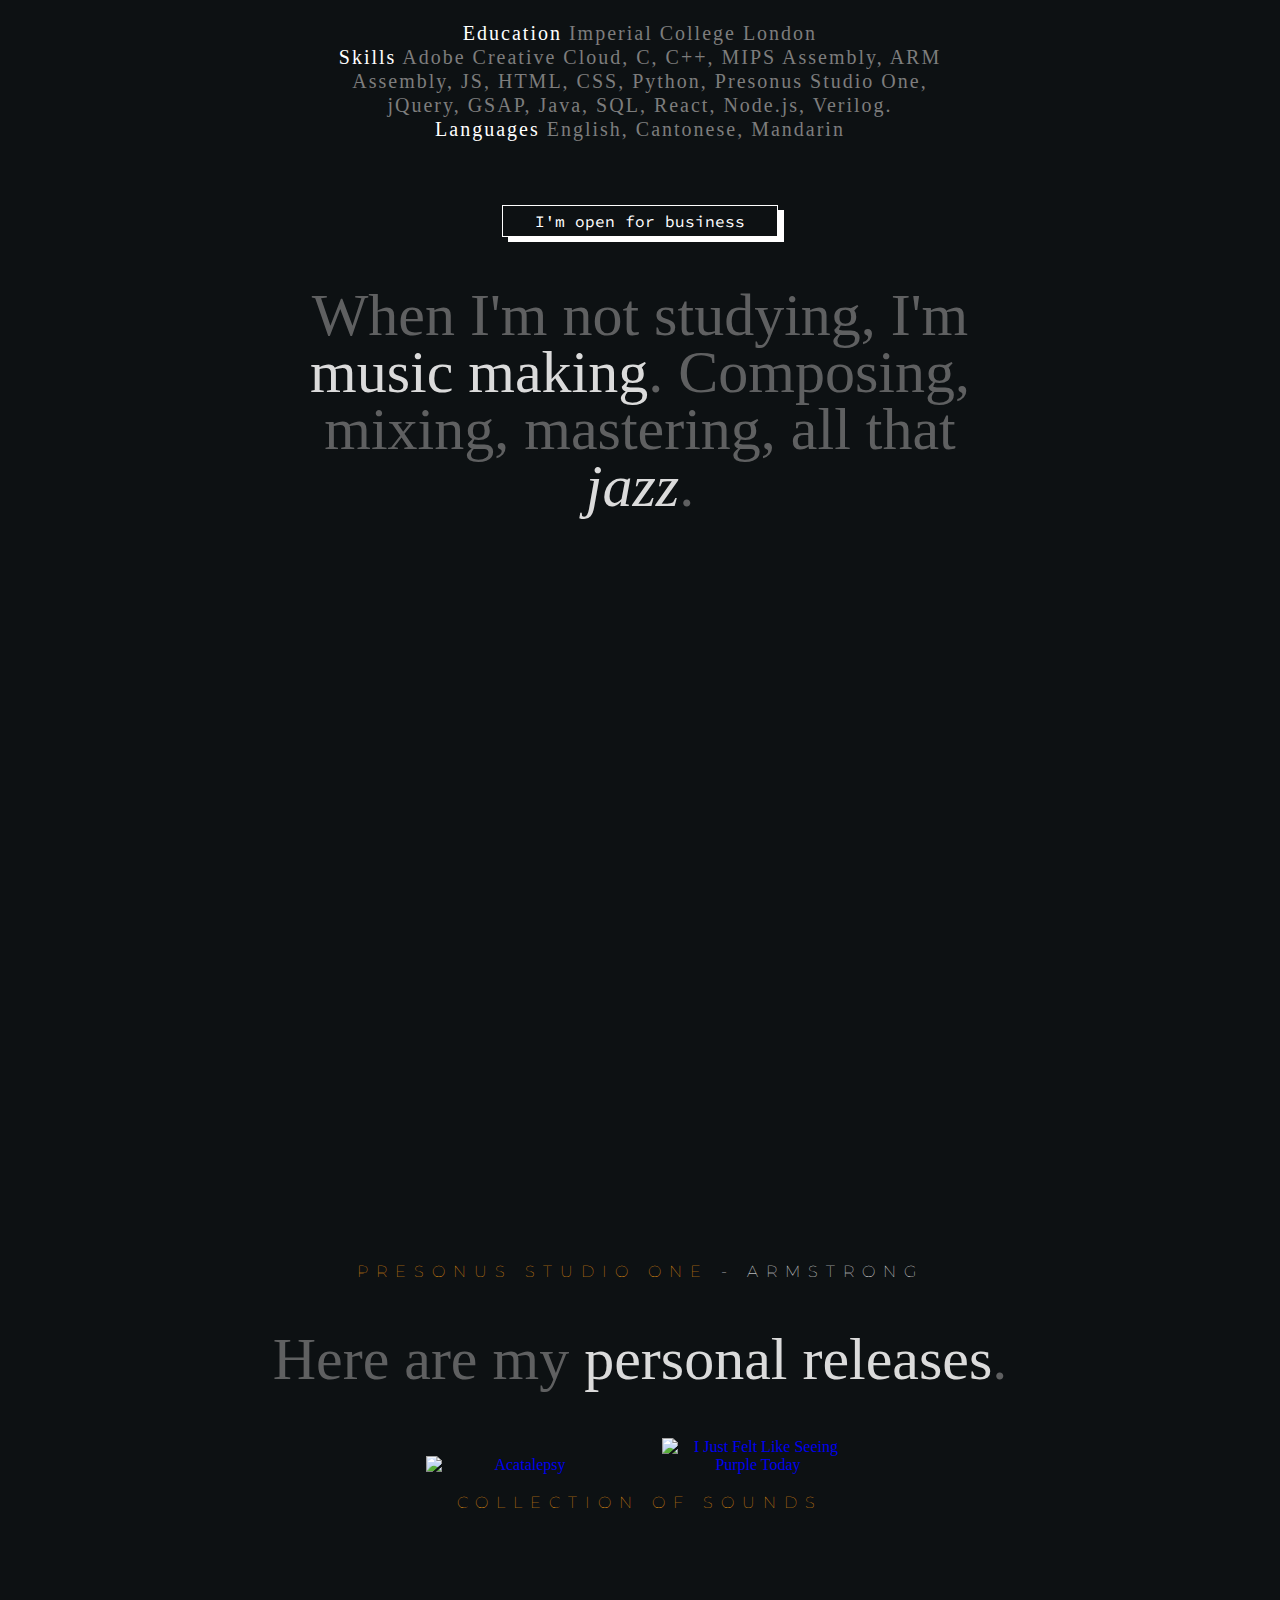
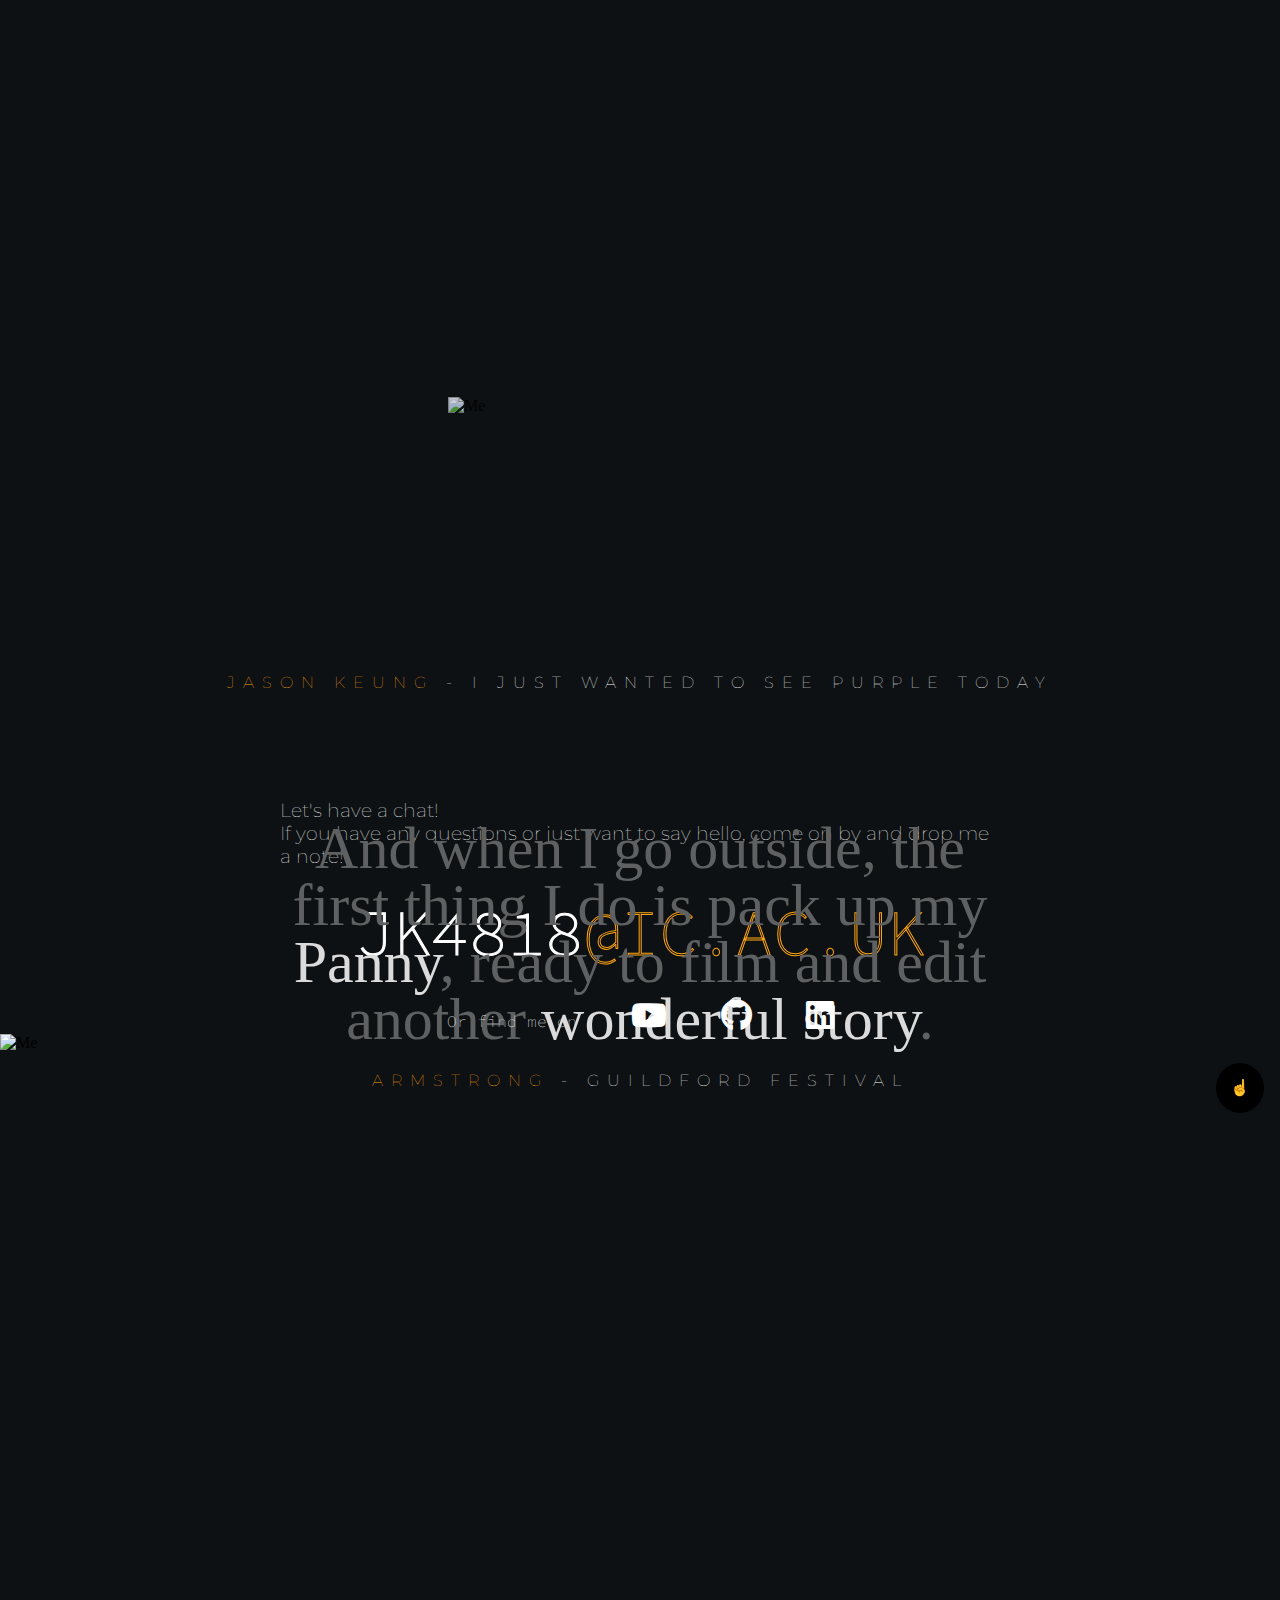
==== commit 7b8b42b1: "Added Video Slideshow" ====
--- a/index.html
+++ b/index.html
@@ -183,21 +183,34 @@
         </div>
         <div class="gs_reveal caption" style="width: 50%;"><h1><span>Collection of Sounds</span></h1></div>
 
-        <div class="slide_container" style="max-width:100%">    
-            <div class="vid_container mySlides">
-                <iframe src="https://www.youtube.com/embed/h0tMxs4Ttmw?controls=0&showinfo=0&rel=0&autoplay=1&loop=1&mute=1&playlist=h0tMxs4Ttmw" frameborder="0" allowfullscreen></iframe>
-                <div class="caption" style="width: 50%;"><h1><span>Jason Keung</span> - Acatalepsy</h1></div>
-            </div>
-            <div class="vid_container mySlides">
-                <iframe src="https://www.youtube.com/embed/5NVjycIFRjQ?controls=0&showinfo=0&rel=0&autoplay=1&loop=1&mute=1&playlist=5NVjycIFRjQ" frameborder="0" allowfullscreen></iframe>                
-                <div class="caption" style="width: 50%;"><h1><span>Jason Keung</span> - I Just Wanted To See Purple Today</h1></div>
-            </div>
-            <div class="vid_container mySlides">
-                <iframe src="https://www.youtube.com/embed/xPhnwmmUfys?controls=0&showinfo=0&rel=0&autoplay=1&loop=1&mute=1&playlist=xPhnwmmUfys" frameborder="0" allowfullscreen></iframe>
-                <div class="caption" style="width: 50%;"><h1><span>The Usual Suspects</span> - Starting Line</h1></div></div>
-            <div class="vid_container mySlides">
-                <iframe src="https://www.youtube.com/embed/00Dwee-ktHc?controls=0&showinfo=0&rel=0&autoplay=1&loop=1&mute=1&playlist=00Dwee-ktHc" frameborder="0" allowfullscreen></iframe>
-                <div class="caption" style="width: 50%;"><h1><span>The Scopes</span> - I'll Make A Man Out Of You</h1></div></div>
+        <div class="gs_reveal slide_container" style="max-width:100%">
+            <div class="mySlides">
+                <div class="vid_container" style="width: 100%; !important">
+                    <iframe src="https://www.youtube.com/embed/h0tMxs4Ttmw?controls=0&showinfo=0&rel=0&autoplay=1&loop=1&mute=1&playlist=h0tMxs4Ttmw" frameborder="0" allowfullscreen></iframe>
+                </div>
+                <div class="caption" ><h1><span>Jason Keung</span> - Acatalepsy</h1></div>
+            </div>
+            <div class="mySlides">
+                <div class="vid_container" style="width: 100%; !important">
+                    <iframe src="https://www.youtube.com/embed/5NVjycIFRjQ?controls=0&showinfo=0&rel=0&autoplay=1&loop=1&mute=1&playlist=5NVjycIFRjQ" frameborder="0" allowfullscreen></iframe>                
+                </div>
+                <div class="caption"><h1><span>Jason Keung</span> - I Just Wanted To See Purple Today</h1></div>
+            </div> 
+
+            </div>
+            <div class="mySlides">
+                <div class="vid_container" style="width: 100%; !important">
+                    <iframe src="https://www.youtube.com/embed/xPhnwmmUfys?controls=0&showinfo=0&rel=0&autoplay=1&loop=1&mute=1&playlist=xPhnwmmUfys" frameborder="0" allowfullscreen></iframe>
+
+                </div>
+                <div class="caption"><h1><span>The Usual Suspects</span> - Starting Line</h1></div>
+            </div>
+            <div class="mySlides">
+                <div class="vid_container" style="width: 100%; !important">
+                    <iframe src="https://www.youtube.com/embed/00Dwee-ktHc?controls=0&showinfo=0&rel=0&autoplay=1&loop=1&mute=1&playlist=00Dwee-ktHc" frameborder="0" allowfullscreen></iframe>
+                </div>
+                <div class="caption"><h1><span>The Scopes</span> - I'll Make A Man Out Of You</h1></div>
+            </div>
         </div>
 
         <div class="gs_reveal h_wrapper" style="margin-top: 10%;">
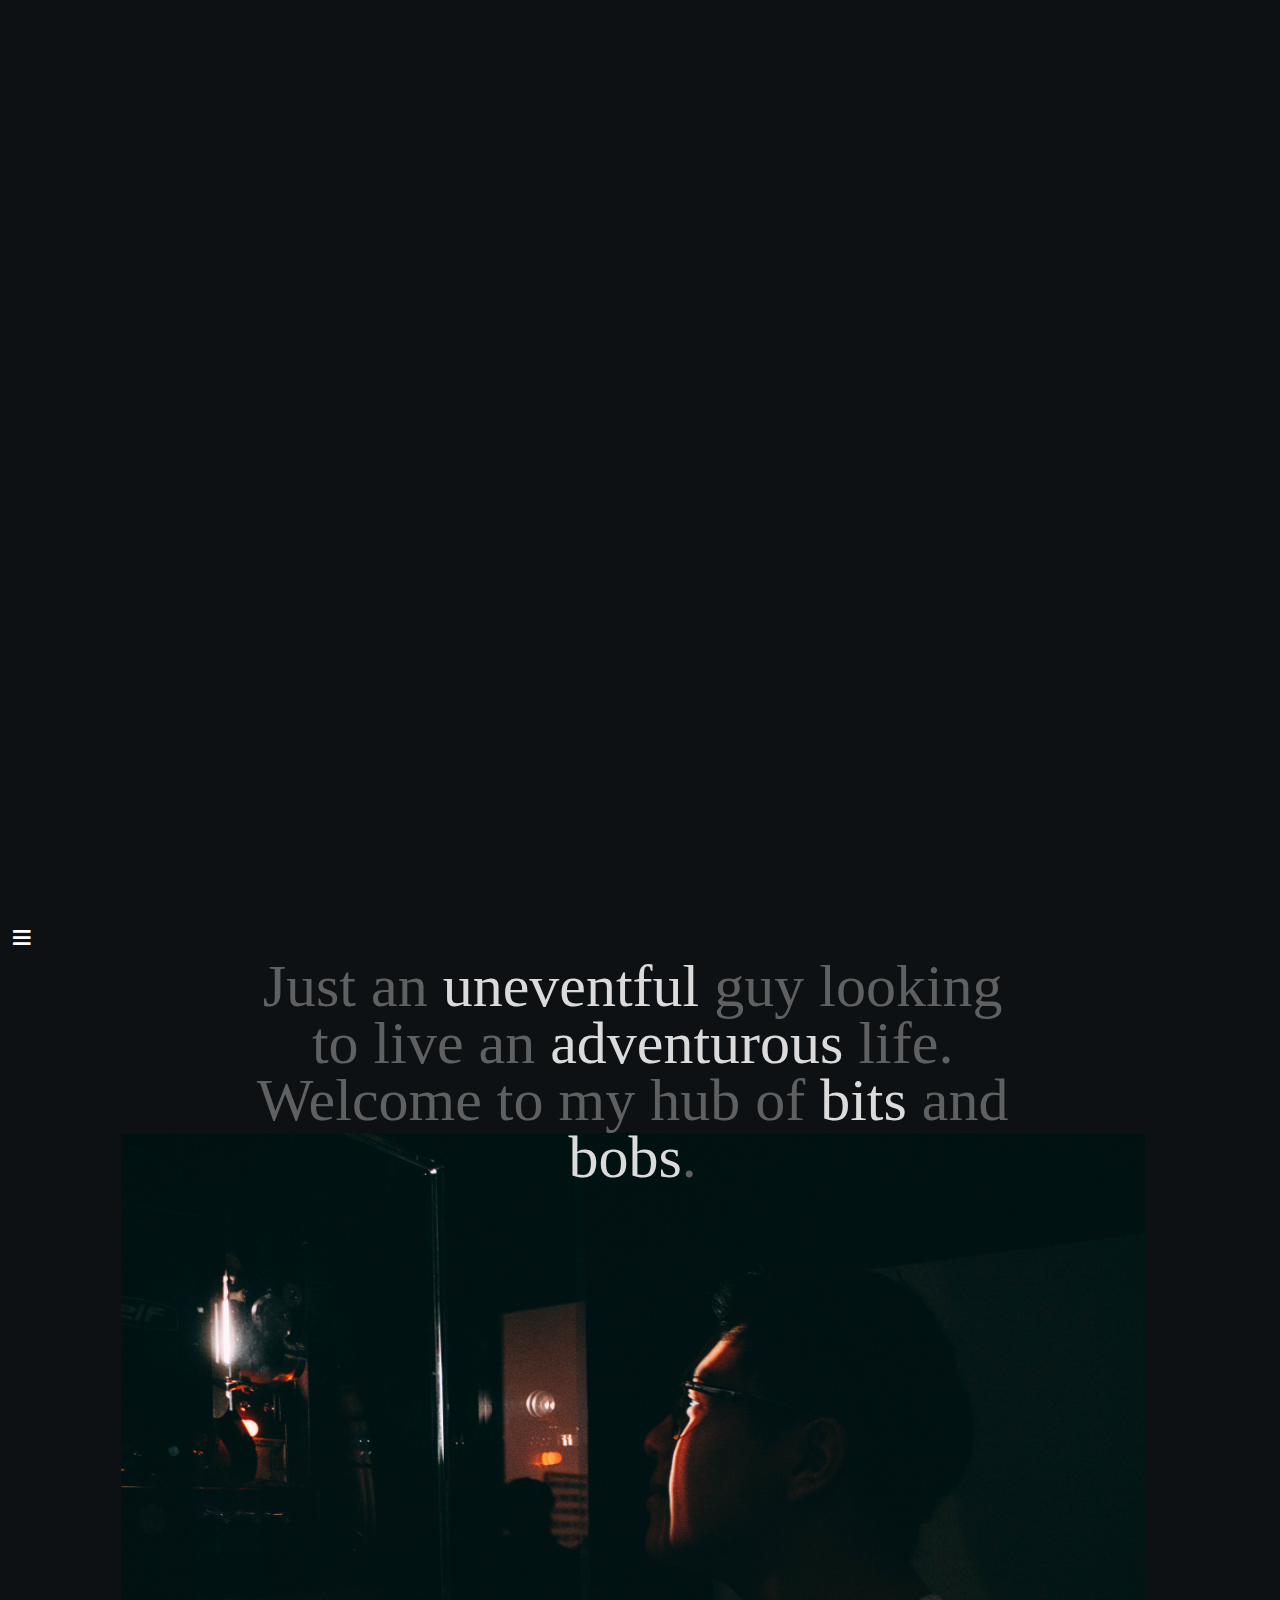
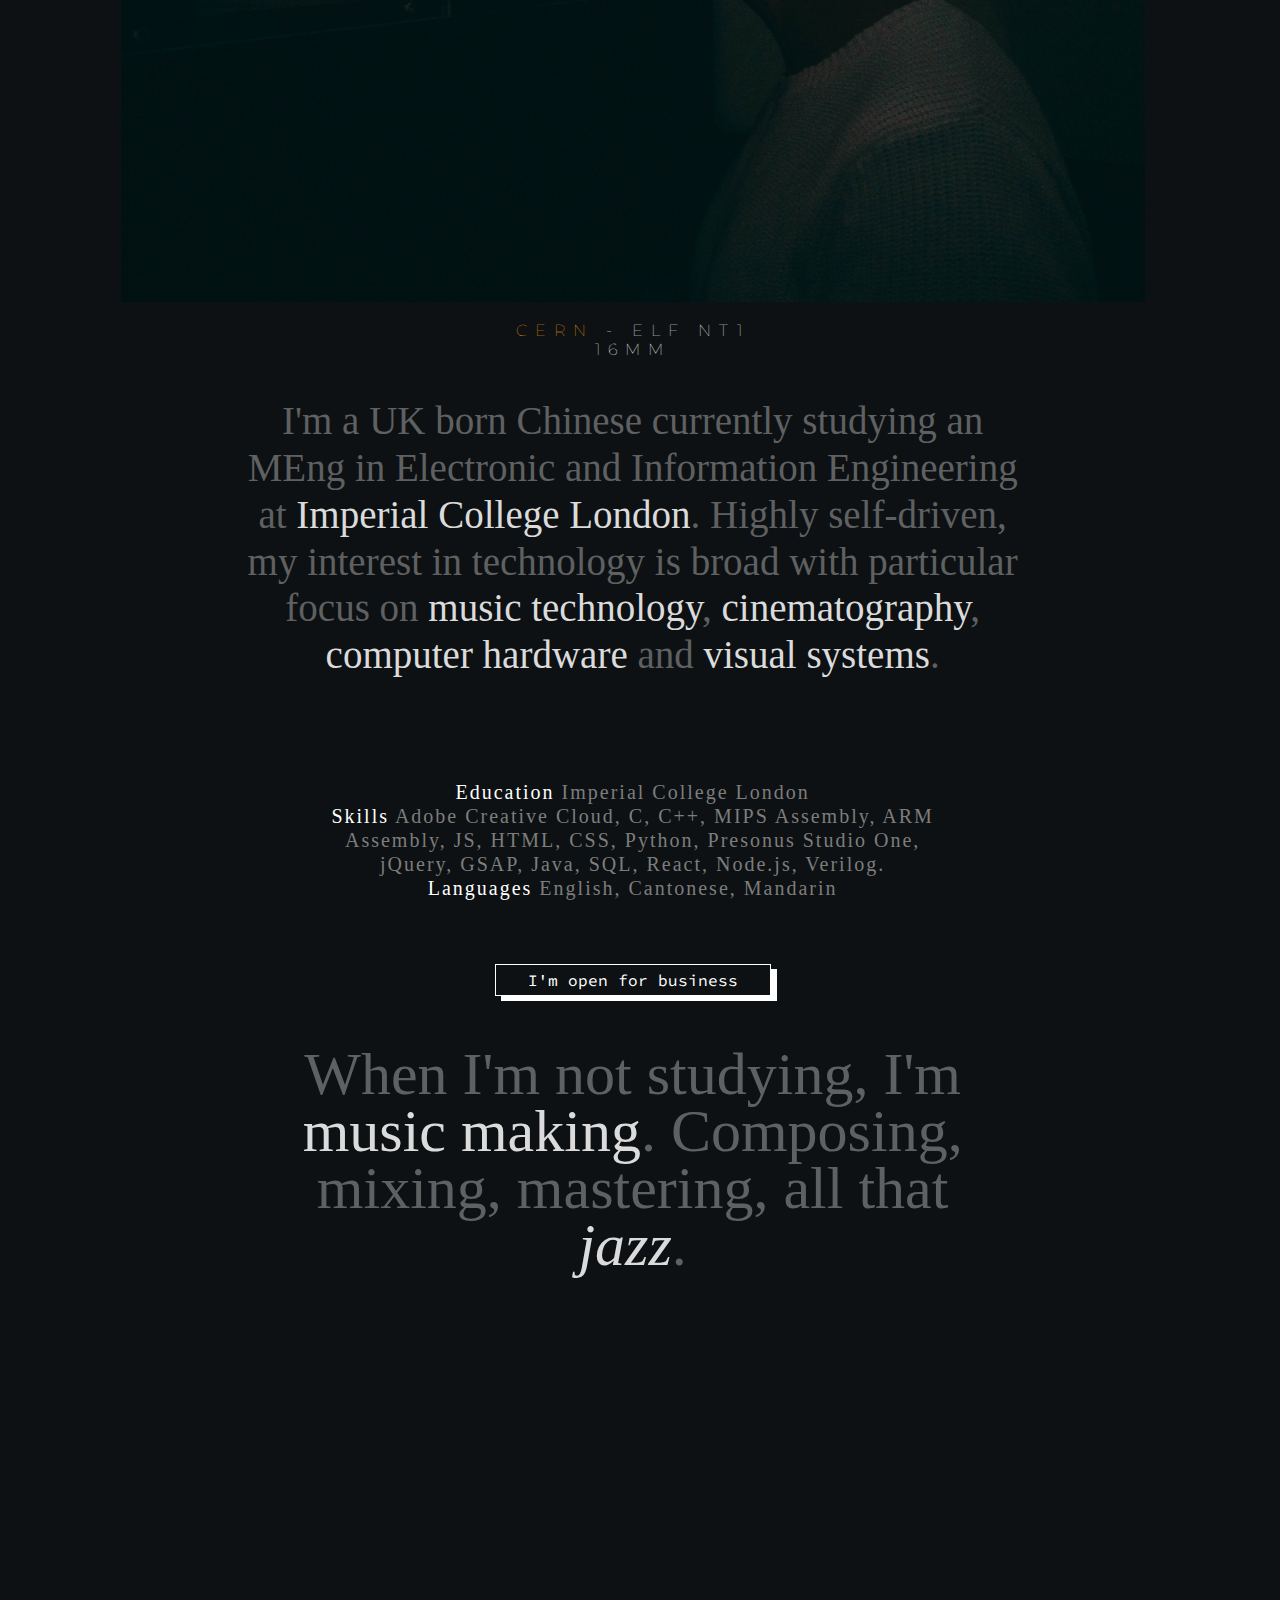
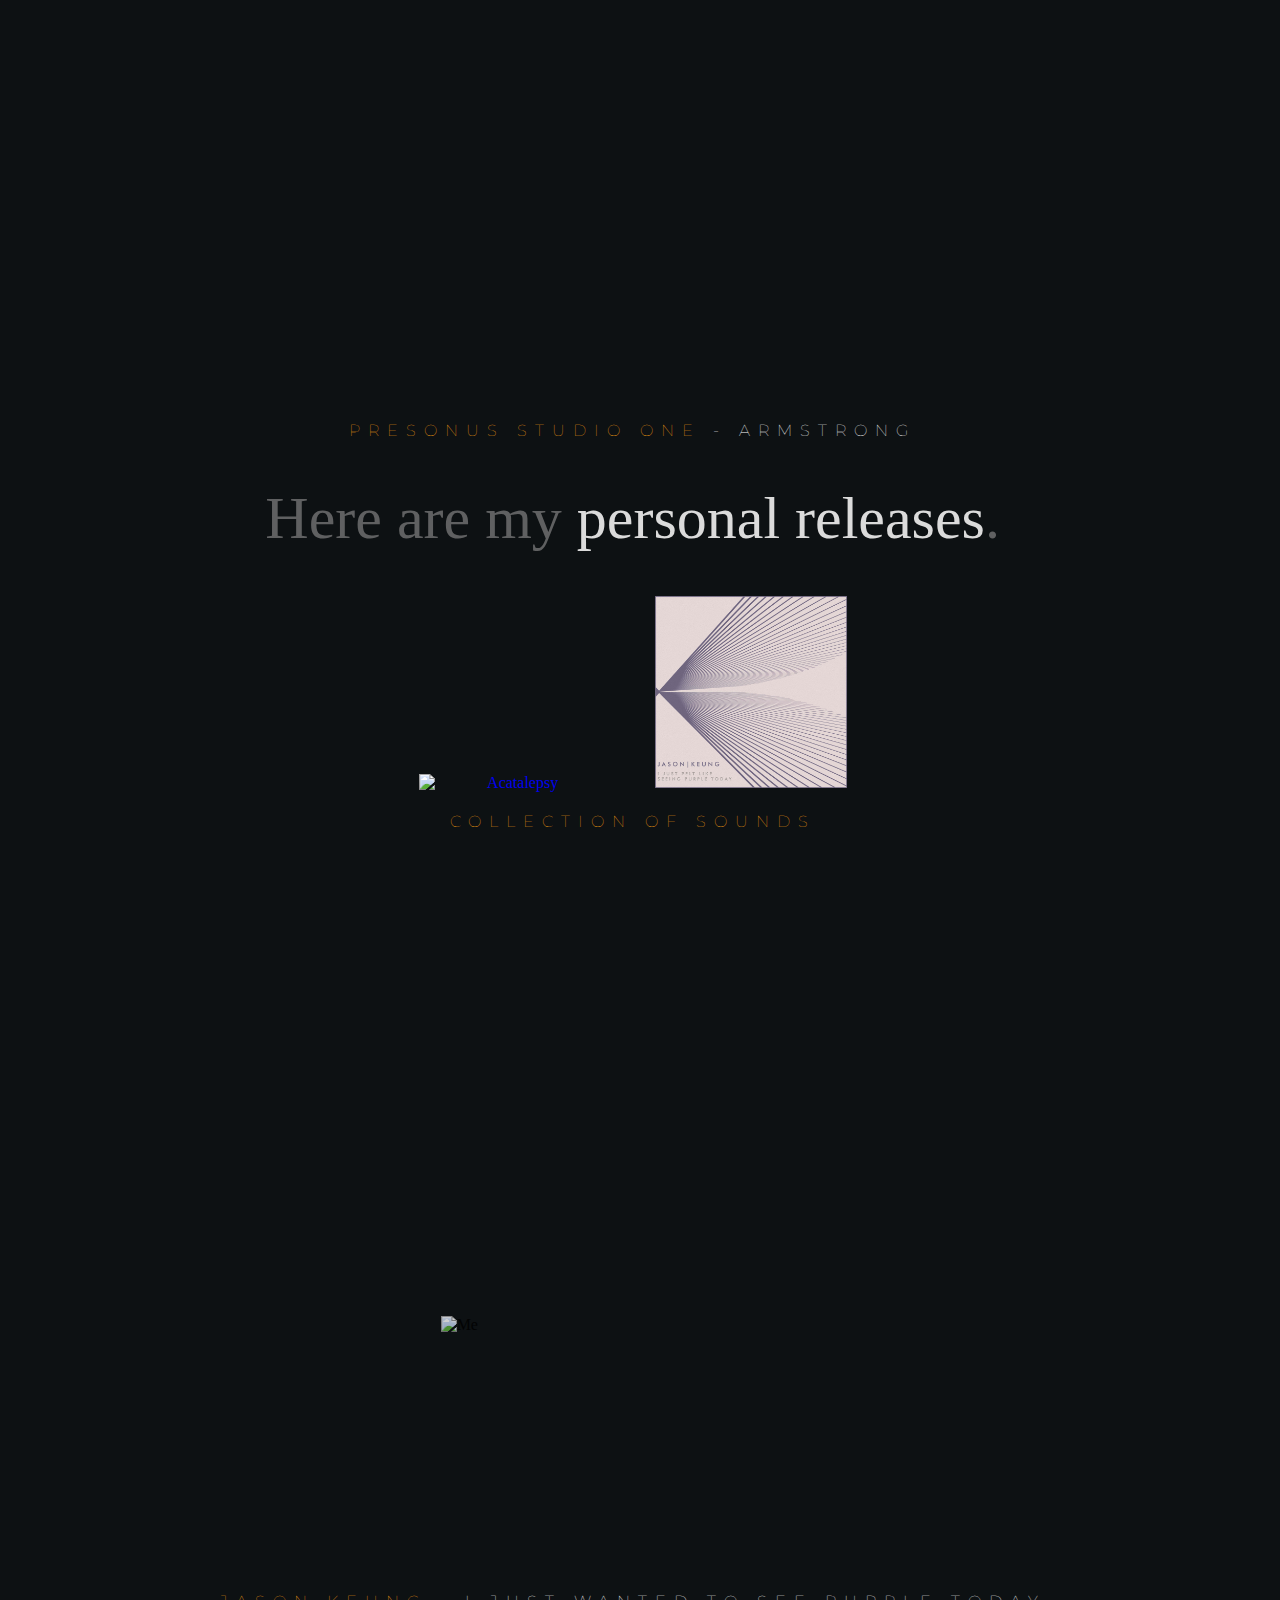
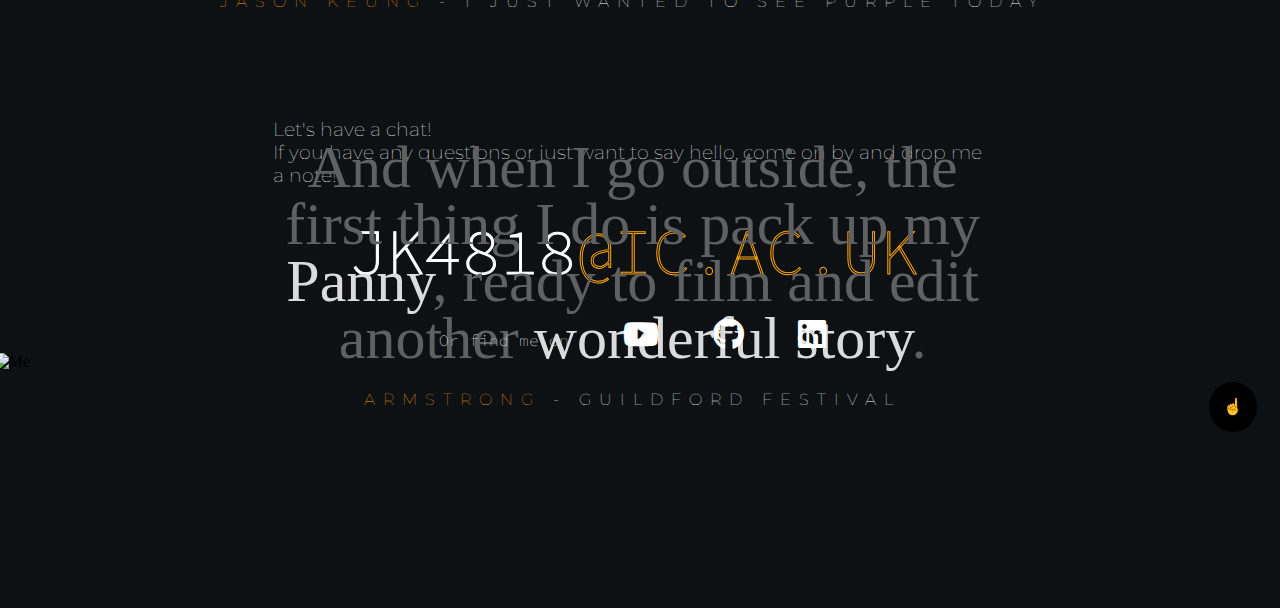
==== commit b4c8eccc: "Update index.html" ====
--- a/index.html
+++ b/index.html
@@ -10,7 +10,6 @@
     <link rel="stylesheet" href="https://cdnjs.cloudfare.com/ajax/libs/font-awesome/5.14.0/css/all.min.css"/>
 
     <link href='https://fonts.googleapis.com/css?family=Montserrat' rel='stylesheet'>
-    <link href="//db.onlinewebfonts.com/c/7a8bc7c29b5bcadb9510cca51210ac46?family=Sitka+Banner" rel="stylesheet" type="text/css"/>
     <link href='https://fonts.googleapis.com/css?family=Roboto' rel='stylesheet'>
     <link href='https://fonts.googleapis.com/css?family=Source Code Pro' rel='stylesheet'>
     <link rel="stylesheet" href="./css/style.css">
@@ -28,7 +27,7 @@
 
 </head>
 <body>
-    <!--
+    
     <div id="loader">
         <div class="container_sign">
             <svg version="1.1" viewBox="0 0 3840 2160" xml:space="preserve" xmlns="http://www.w3.org/2000/svg">
@@ -38,12 +37,12 @@
             </svg>
         </div>
     </div>
-    -->
+    
 
     <div class="gs_reveal gs_reveal_fromLeft inner">
         <div class="fixed">
             <div  id="heading">
-                <a href="./index.html"><h1>Jkeung.co.uk</h1></a>
+                <a href="./index.html"><h1>Jkeung.me</h1></a>
             </div>
             <ul>
                 <li class="gs_reveal" id="about_button"><a href="#/"><h3>ABOUT</h3></a></li>
@@ -88,7 +87,7 @@
             </li>
         </ul>
         <div id="date">
-            <p>2020</p>
+            <p>2021</p>
         </div>
         
     </div>
@@ -277,4 +276,4 @@
 
 
 
-</html>+</html>
--- a/css/style.css
+++ b/css/style.css
@@ -1,6 +1,11 @@
 body{
-    height: 600vh;
+    position: absolute;
+    height: 100%;
     width: 100vw;
+    top: 0;
+    left: -1.2%;
+    bottom: 0;
+    right: 0;
     overflow-x: hidden;
     background-color: #0D1113;
 }
@@ -566,7 +571,7 @@
 }
 
 
-@media(max-width: 1250px){
+@media(max-width: 1000px){
     .inner{      
         height: 95%;
         grid-template-columns: 4% 92% 4%;
@@ -635,7 +640,7 @@
 
     body,section{
         
-        height: 400%;
+        height: 100%;
     }
     .content .h_wrapper{
         padding-top: 50px;
@@ -658,7 +663,7 @@
         letter-spacing: 5px;
     }
     .content p{
-        font-size: 15px;
+        font-size: 20px;
     }
     .content .p2_wrapper{
         max-width: 19em;
--- a/css/menu.css
+++ b/css/menu.css
@@ -66,7 +66,7 @@
   background: #1e272c;
   opacity: 80%;
   top: 0;
-  left: 0;
+  left: -1.2%;
   clip-path: circle(0 at calc(15px) 15px);
   transition: all 400ms ease-in-out;
   display: flex;
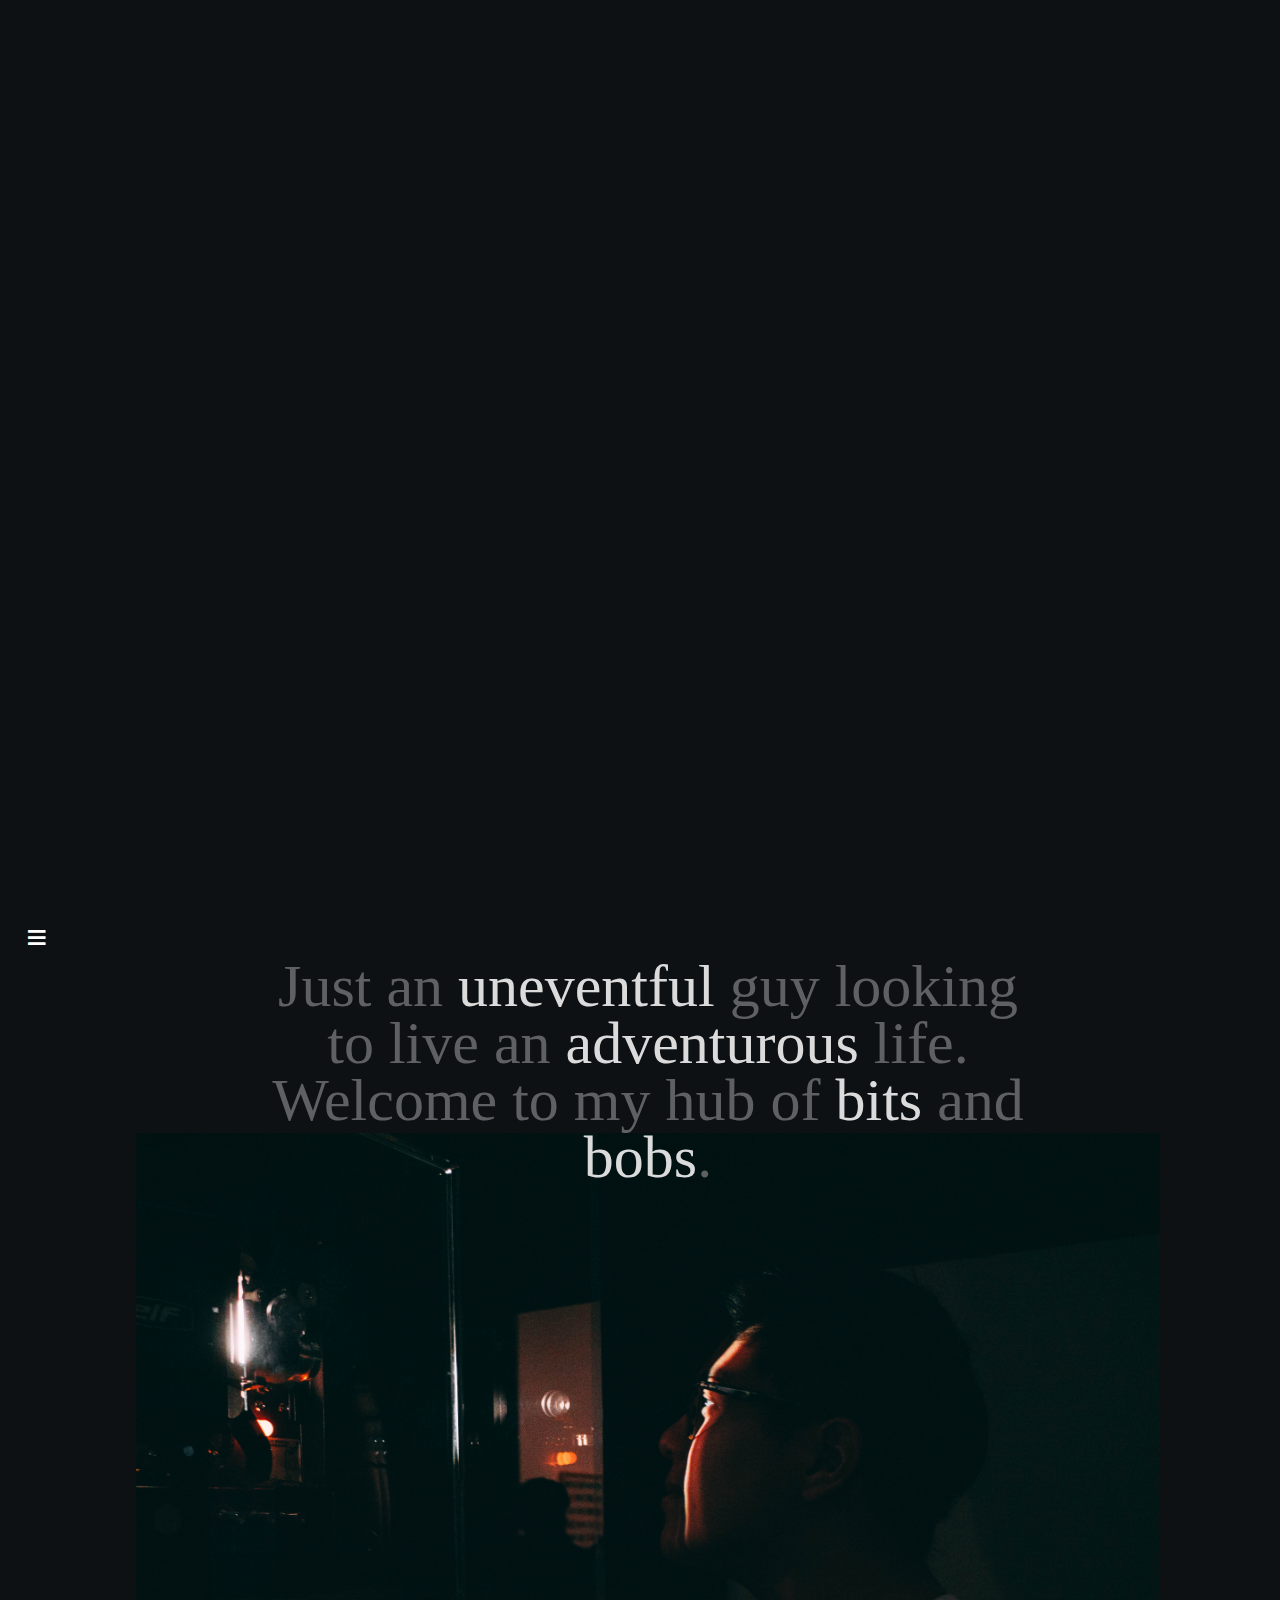
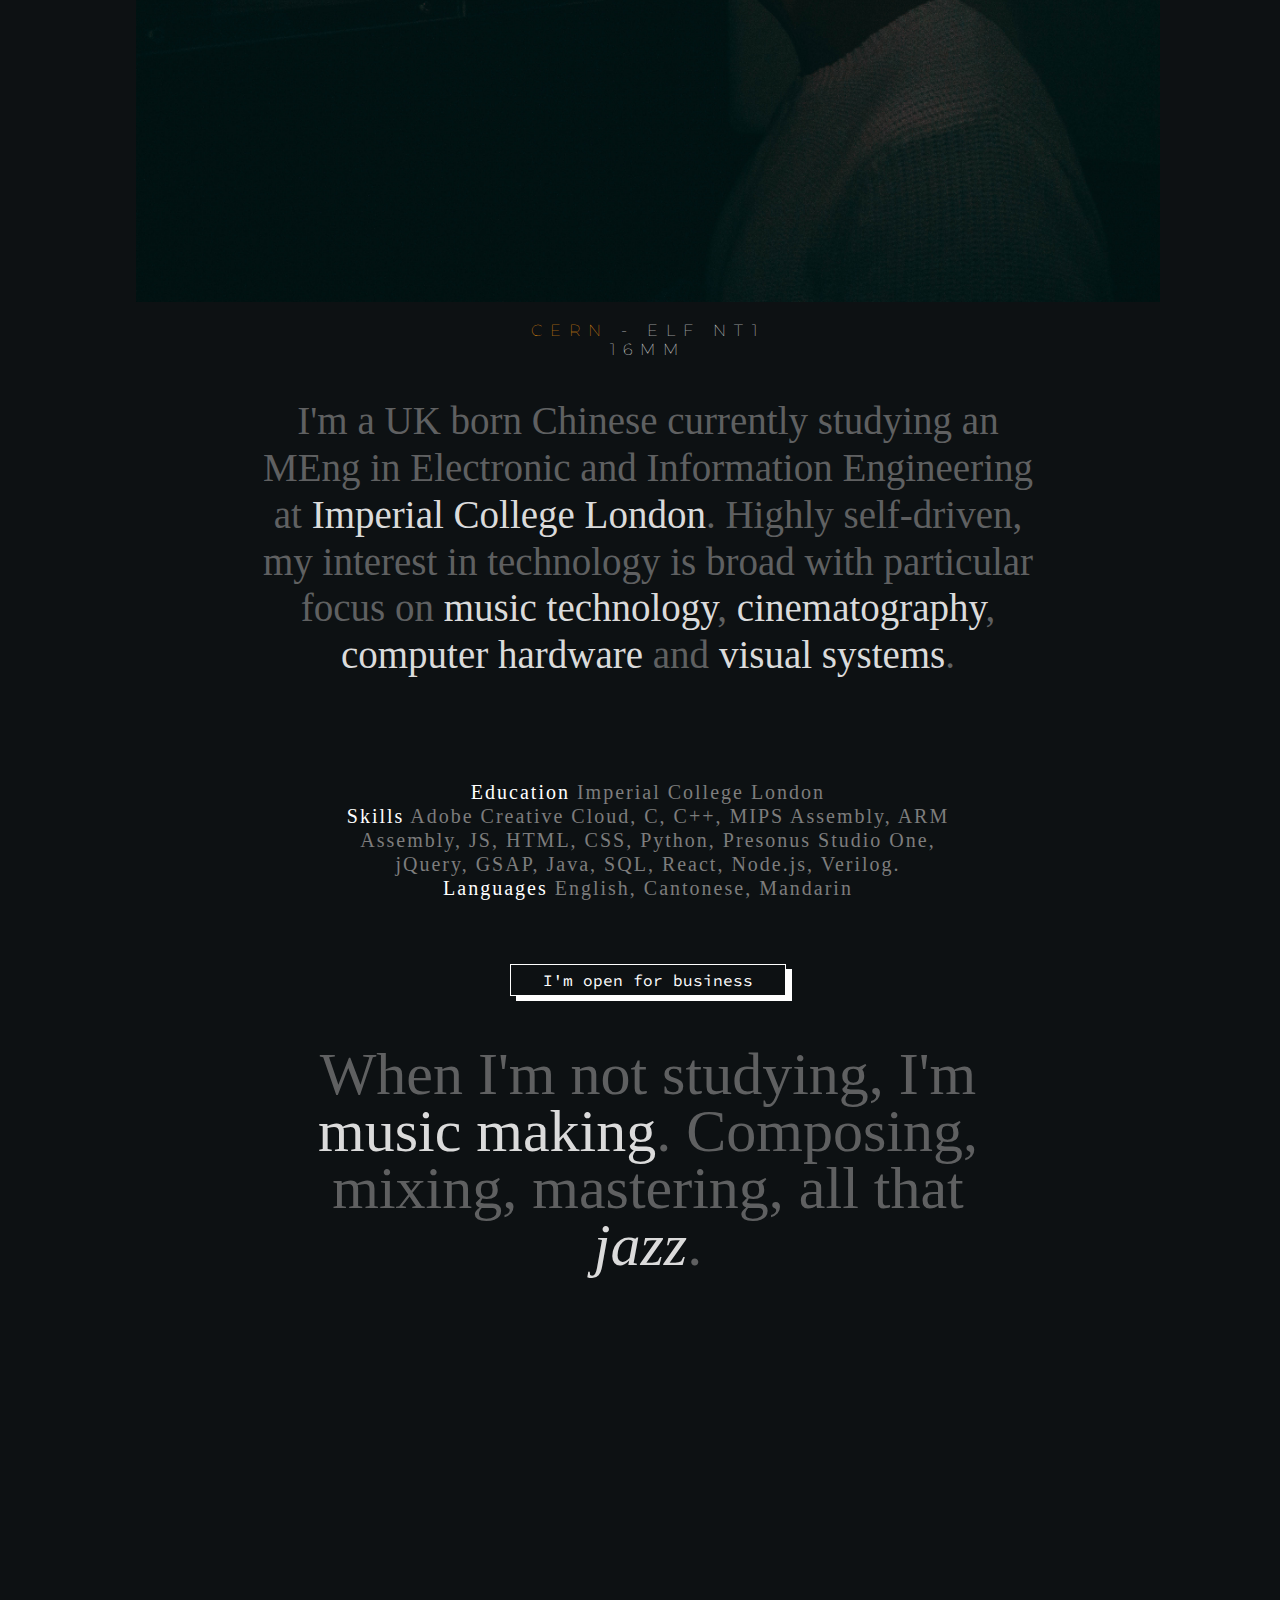
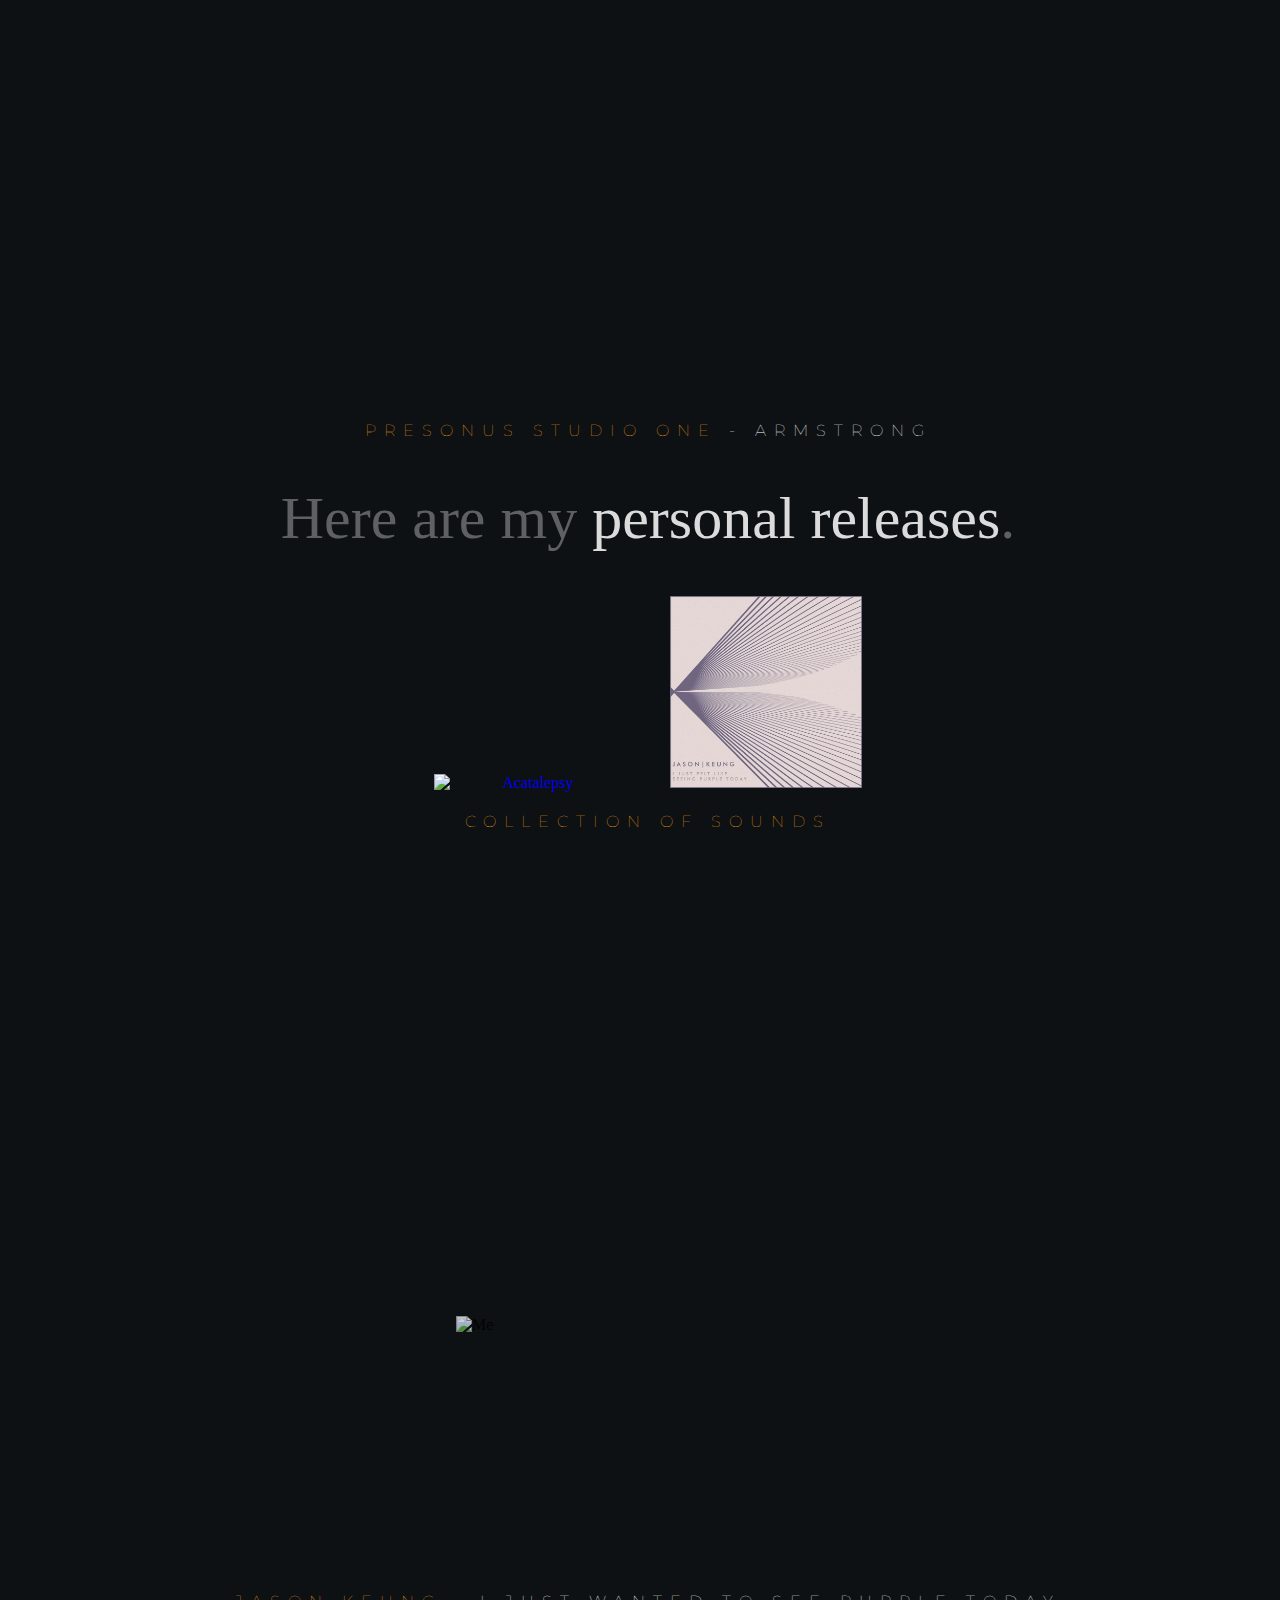
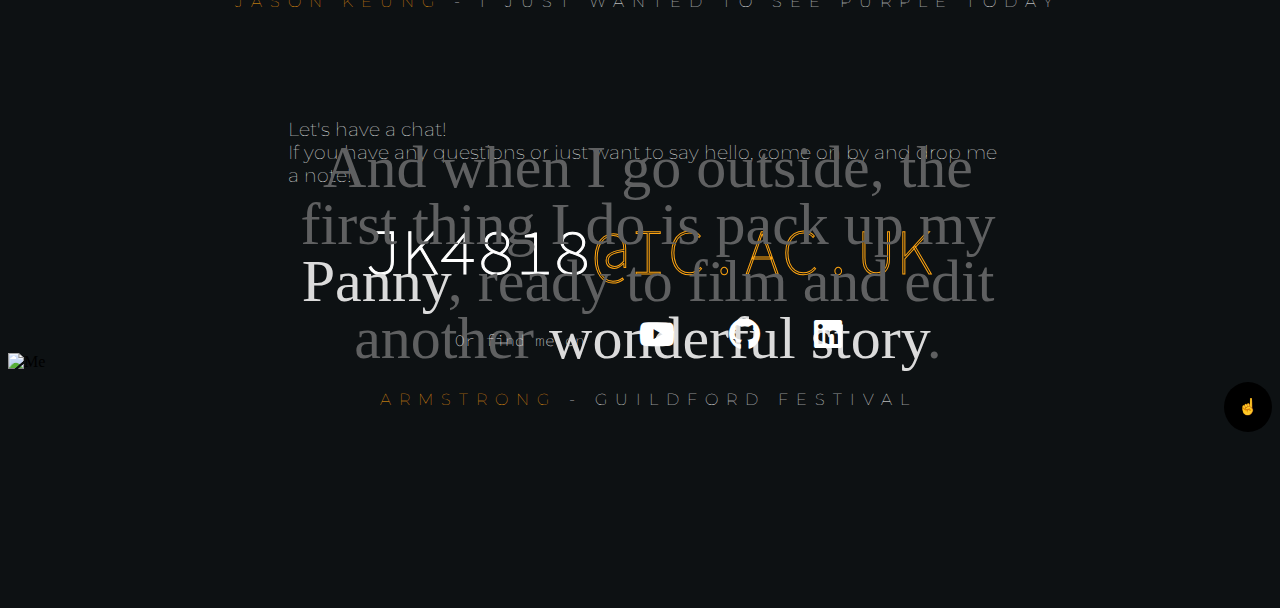
==== commit dfd1dff6: "Removed Scrollbar" ====
--- a/index.html
+++ b/index.html
@@ -66,10 +66,10 @@
             <div id="recent"><h2>Recent</h2></div>
 
             <div class="vid_container">
-                <iframe src="https://www.youtube.com/embed/h0tMxs4Ttmw?controls=0&showinfo=0&rel=0&autoplay=1&loop=1&mute=1&playlist=h0tMxs4Ttmw" frameborder="0" allowfullscreen></iframe>
+                <iframe src="https://www.youtube.com/embed/-Ovh9kEGm3s?controls=0&showinfo=0&rel=0&autoplay=1&loop=1&mute=1&playlist=-Ovh9kEGm3s" frameborder="0" allowfullscreen></iframe>
             </div>
             
-            <div class="gs_reveal gs_reveal_fromLeft title"><h2><span>JASON K</span> - Acatalepsy Full Mini Album</h2></div>
+            <div class="gs_reveal gs_reveal_fromLeft title"><h2><span>Official Trailer</span> - I Just Felt Like Seeing Purple Today</h2></div>
         </div>
 
     </div>
@@ -276,4 +276,4 @@
 
 
 
-</html>
+</html>--- a/css/style.css
+++ b/css/style.css
@@ -3,12 +3,23 @@
     height: 100%;
     width: 100vw;
     top: 0;
-    left: -1.2%;
+    left: 0%;
     bottom: 0;
     right: 0;
     overflow-x: hidden;
     background-color: #0D1113;
 }
+/* Hide scrollbar for Chrome, Safari and Opera */
+body::-webkit-scrollbar {
+    display: none;
+}
+
+/* Hide scrollbar for IE, Edge and Firefox */
+body{
+    -ms-overflow-style: none;  /* IE and Edge */
+    scrollbar-width: none;  /* Firefox */
+}
+
 
 ul{
     padding: 0;
--- a/css/menu.css
+++ b/css/menu.css
@@ -66,7 +66,7 @@
   background: #1e272c;
   opacity: 80%;
   top: 0;
-  left: -1.2%;
+  left: 0%;
   clip-path: circle(0 at calc(15px) 15px);
   transition: all 400ms ease-in-out;
   display: flex;
